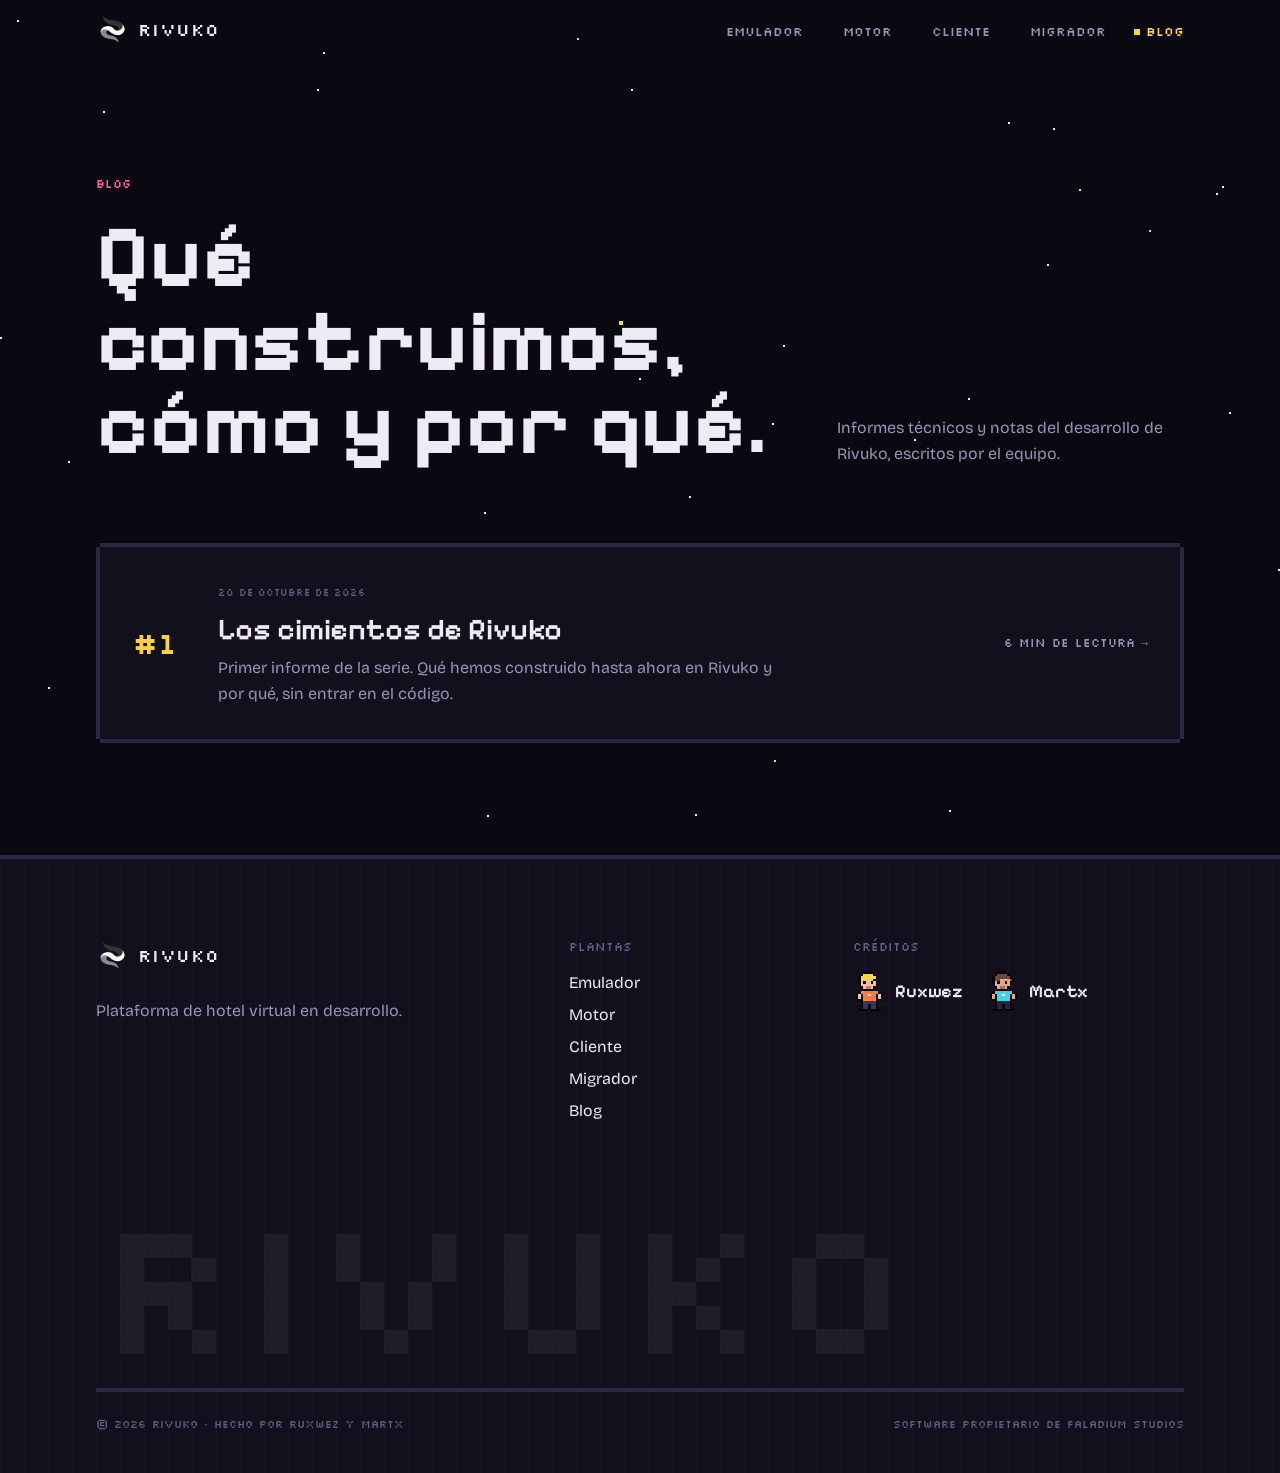
==== blog/index.html @ 39b76a86 "." ====
<!doctype html>
<html lang="es">
  <head>
    <script>document.documentElement.classList.add("js");</script>
    <meta charset="utf-8" />
    <meta name="viewport" content="width=device-width, initial-scale=1" />
    <meta name="theme-color" content="#0a0912" />
    <link rel="icon" href="../favicon.png" type="image/png" />
    <link rel="apple-touch-icon" href="../apple-touch-icon.png" />
    <link href="../_app/immutable/entry/start.C_ji6uRD.js" rel="modulepreload">
		<link href="../_app/immutable/chunks/BPRgHqls.js" rel="modulepreload">
		<link href="../_app/immutable/chunks/MwFUhttO.js" rel="modulepreload">
		<link href="../_app/immutable/chunks/-UyI9lYi.js" rel="modulepreload">
		<link href="../_app/immutable/chunks/Dgnofkfo.js" rel="modulepreload">
		<link href="../_app/immutable/entry/app.CMrkdZSC.js" rel="modulepreload">
		<link href="../_app/immutable/chunks/DsnmJJEf.js" rel="modulepreload">
		<link href="../_app/immutable/chunks/eiNhF_HA.js" rel="modulepreload">
		<link href="../_app/immutable/chunks/B8r9OYyc.js" rel="modulepreload">
		<link href="../_app/immutable/chunks/Dru3IKKa.js" rel="modulepreload">
		<link href="../_app/immutable/nodes/0.DFyDA6Xi.js" rel="modulepreload">
		<link href="../_app/immutable/chunks/CtgAwrWz.js" rel="modulepreload">
		<link href="../_app/immutable/chunks/BNebqK40.js" rel="modulepreload">
		<link href="../_app/immutable/chunks/D0O7lKIT.js" rel="modulepreload">
		<link href="../_app/immutable/chunks/Bfo4kyxZ.js" rel="modulepreload">
		<link href="../_app/immutable/chunks/B04ZawnV.js" rel="modulepreload">
		<link href="../_app/immutable/chunks/DpcAlEVB.js" rel="modulepreload">
		<link href="../_app/immutable/nodes/4.Dzm8EXek.js" rel="modulepreload">
		<link href="../_app/immutable/chunks/ZSm0M-sG.js" rel="modulepreload">
		<link href="../_app/immutable/chunks/CJP9e6hx.js" rel="modulepreload">
		<link href="../_app/immutable/chunks/a2FfAzxK.js" rel="modulepreload">
		<link href="../_app/immutable/chunks/BHLhH5mI.js" rel="modulepreload">
		<!--u4k2t--><meta name="description" content="Informes técnicos y notas del desarrollo de Rivuko, escritos por el equipo."/> <meta property="og:title" content="Blog · Rivuko"/> <meta property="og:description" content="Informes técnicos y notas del desarrollo de Rivuko, escritos por el equipo."/><!----><title>Blog · Rivuko</title>
		<link href="../_app/immutable/assets/0.CQcA4WLW.css" rel="stylesheet">
  </head>
  <body data-sveltekit-preload-data="hover">
    <div style="display: contents"><!--[--><!--[0--><!--[--><header class="fixed inset-x-0 top-0 z-50 border-b-4 transition-colors duration-300 border-transparent"><nav class="mx-auto flex h-16 max-w-6xl items-center justify-between px-5 sm:px-8"><a href="../" aria-label="Rivuko, inicio"><span class="inline-flex items-center gap-2.5 "><img src="../logo.png" alt="" width="32" height="32" class="size-8"/> <!--[0--><span class="font-px text-lg leading-none tracking-wide">Rivuko</span><!--]--></span><!----></a> <ul class="hidden items-center gap-7 font-px text-[0.8rem] uppercase md:flex"><!--[--><li><a href="../emulator/" class="group flex items-center gap-1.5 transition-colors text-muted hover:text-text"><span class="size-1.5 bg-gold transition-opacity opacity-0 group-hover:opacity-100" aria-hidden="true"></span> Emulador</a></li><li><a href="../engine/" class="group flex items-center gap-1.5 transition-colors text-muted hover:text-text"><span class="size-1.5 bg-gold transition-opacity opacity-0 group-hover:opacity-100" aria-hidden="true"></span> Motor</a></li><li><a href="../client/" class="group flex items-center gap-1.5 transition-colors text-muted hover:text-text"><span class="size-1.5 bg-gold transition-opacity opacity-0 group-hover:opacity-100" aria-hidden="true"></span> Cliente</a></li><li><a href="../migrator/" class="group flex items-center gap-1.5 transition-colors text-muted hover:text-text"><span class="size-1.5 bg-gold transition-opacity opacity-0 group-hover:opacity-100" aria-hidden="true"></span> Migrador</a></li><li><a href="../blog/" class="group flex items-center gap-1.5 transition-colors text-muted hover:text-text"><span class="size-1.5 bg-gold transition-opacity opacity-0 group-hover:opacity-100" aria-hidden="true"></span> Blog</a></li><!--]--></ul> <button class="-mr-2 flex h-10 items-center px-2 font-px text-xs uppercase md:hidden" aria-label="Abrir menú" aria-expanded="false">Menú</button></nav></header> <!--[-1--><!--]--><!----> <main><!--[--><section class="relative isolate overflow-hidden"><div class="pointer-events-none absolute inset-0 overflow-hidden" aria-hidden="true"><!--[--><div class="absolute inset-0 animate-twinkle" style="animation-delay: 0s"><!--[--><span class="absolute bg-text" style="left: 0.0023479107778276833%; top: 39.46133644294987%; width: 2px; height: 2px"></span><span class="absolute bg-text" style="left: 49.28960383370966%; top: 10.371633158238435%; width: 2px; height: 2px"></span><span class="absolute bg-text" style="left: 53.8500671525719%; top: 58.07863327585097%; width: 2px; height: 2px"></span><span class="absolute bg-gold" style="left: 89.79157036626319%; top: 26.92314578542632%; width: 2px; height: 2px"></span><span class="absolute bg-text" style="left: 81.81299002925539%; top: 30.923421695327118%; width: 2px; height: 2px"></span><span class="absolute bg-text" style="left: 71.39592770086412%; top: 51.35686842322203%; width: 2px; height: 2px"></span><span class="absolute bg-text" style="left: 83.12454008642796%; top: 74.14523259463964%; width: 2px; height: 2px"></span><span class="absolute bg-gold" style="left: 60.474139526707184%; top: 88.86302536766185%; width: 2px; height: 2px"></span><span class="absolute bg-text" style="left: 23.624231165099996%; top: 52.453191835644276%; width: 2px; height: 2px"></span><span class="absolute bg-text" style="left: 60.33495234341125%; top: 49.544035712976026%; width: 2px; height: 2px"></span><span class="absolute bg-text" style="left: 27.29710099627129%; top: 82.37644433154558%; width: 4px; height: 4px"></span><span class="absolute bg-gold" style="left: 45.10051787137078%; top: 4.403864128703188%; width: 2px; height: 2px"></span><span class="absolute bg-text" style="left: 94.99152912525066%; top: 22.630008087786848%; width: 2px; height: 2px"></span><span class="absolute bg-text" style="left: 38.013647654100154%; top: 95.37612246134138%; width: 2px; height: 2px"></span><!--]--></div><div class="absolute inset-0 animate-twinkle" style="animation-delay: 0.8s"><!--[--><span class="absolute bg-gold" style="left: 59.830171223650765%; top: 65.6877558984271%; width: 4px; height: 4px"></span><span class="absolute bg-text" style="left: 1.3448152231726866%; top: 2.3094558633442297%; width: 2px; height: 2px"></span><span class="absolute bg-text" style="left: 24.799807055294423%; top: 10.35717833338174%; width: 2px; height: 2px"></span><span class="absolute bg-text" style="left: 74.1116656801252%; top: 94.76508586423708%; width: 2px; height: 2px"></span><span class="absolute bg-text" style="left: 71.33233010365271%; top: 82.47205209102113%; width: 4px; height: 4px"></span><span class="absolute bg-text" style="left: 95.99263360537246%; top: 48.193005494863264%; width: 2px; height: 2px"></span><span class="absolute bg-text" style="left: 82.29398614833782%; top: 15.025195113860626%; width: 2px; height: 2px"></span><span class="absolute bg-text" style="left: 99.83736369751271%; top: 66.57166409612245%; width: 2px; height: 2px"></span><span class="absolute bg-text" style="left: 61.19119267034866%; top: 40.3752105498571%; width: 2px; height: 2px"></span><span class="absolute bg-text" style="left: 66.37515447399353%; top: 67.22124440931772%; width: 2px; height: 2px"></span><span class="absolute bg-text" style="left: 8.062887242093165%; top: 12.945877859809379%; width: 2px; height: 2px"></span><span class="absolute bg-text" style="left: 49.92230974599827%; top: 44.25990099285725%; width: 2px; height: 2px"></span><span class="absolute bg-text" style="left: 75.63792195899315%; top: 46.554364797917366%; width: 2px; height: 2px"></span><!--]--></div><div class="absolute inset-0 animate-twinkle" style="animation-delay: 1.6s"><!--[--><span class="absolute bg-text" style="left: 3.7889217509836524%; top: 80.40786878224829%; width: 2px; height: 2px"></span><span class="absolute bg-text" style="left: 25.24579233734207%; top: 6.03181370814881%; width: 2px; height: 2px"></span><span class="absolute bg-text" style="left: 78.73589809925105%; top: 14.239354112296995%; width: 2px; height: 2px"></span><span class="absolute bg-text" style="left: 95.4555724260656%; top: 21.80576488459751%; width: 2px; height: 2px"></span><span class="absolute bg-gold" style="left: 45.95521490366907%; top: 69.2968859659959%; width: 2px; height: 2px"></span><span class="absolute bg-gold" style="left: 84.32927498795524%; top: 22.12472256371971%; width: 2px; height: 2px"></span><span class="absolute bg-gold" style="left: 48.34519007631819%; top: 37.609612679858515%; width: 4px; height: 4px"></span><span class="absolute bg-text" style="left: 5.3045744101072545%; top: 53.98211067262204%; width: 2px; height: 2px"></span><span class="absolute bg-gold" style="left: 46.11599312448688%; top: 71.49644325091337%; width: 2px; height: 2px"></span><span class="absolute bg-text" style="left: 47.93025676530332%; top: 63.825454452925115%; width: 4px; height: 4px"></span><span class="absolute bg-text" style="left: 54.268772645978615%; top: 95.26186096261343%; width: 2px; height: 2px"></span><span class="absolute bg-text" style="left: 77.03258300993247%; top: 86.6226479348832%; width: 2px; height: 2px"></span><span class="absolute bg-text" style="left: 37.80924181351868%; top: 59.927159808542186%; width: 2px; height: 2px"></span><!--]--></div><!--]--></div><!----> <div class="mx-auto max-w-6xl px-5 pb-28 pt-32 sm:px-8 sm:pt-44"><div data-reveal="" class="grid gap-6 md:grid-cols-12 md:items-end"><div class="md:col-span-8"><p class="font-px text-xs uppercase text-rose">Blog</p> <h1 class="mt-6 font-pixel text-[clamp(2.75rem,7vw,5.5rem)] font-bold leading-[0.95]">Qué construimos, cómo y por qué.</h1></div> <p class="max-w-sm leading-relaxed text-muted md:col-span-4">Informes técnicos y notas del desarrollo de Rivuko, escritos por el equipo.</p></div> <div class="mt-20"><ol class="space-y-6"><!--[--><li data-item=""><a href="../blog/informe-tecnico-01/" class="group grid gap-4 px-frame bg-night p-6 transition-colors hover:bg-night-2 sm:p-8 md:grid-cols-12 md:items-center" style="--px-color: #2b2740"><span class="font-px text-3xl text-gold md:col-span-1" aria-hidden="true">#1</span> <div class="md:col-span-8"><time datetime="2026-10-20" class="font-px text-[0.65rem] uppercase text-dim">20 de octubre de 2026</time> <h3 class="mt-2 font-pixel text-2xl font-semibold transition-colors group-hover:text-gold sm:text-3xl">Los cimientos de Rivuko</h3> <p class="mt-2 max-w-xl leading-relaxed text-muted">Primer informe de la serie. Qué hemos construido hasta ahora en Rivuko y por qué, sin entrar en el código.</p></div> <span class="font-px text-xs uppercase text-muted md:col-span-3 md:text-right">6 min de lectura <span class="inline-block transition-transform group-hover:translate-x-1" aria-hidden="true">→</span></span></a></li><!--]--></ol><!----></div></div></section><!--]--><!----></main> <footer class="relative overflow-hidden border-t-4 border-line bg-night"><div class="pixel-grid absolute inset-0 opacity-60" aria-hidden="true"></div> <div class="relative mx-auto max-w-6xl px-5 pb-10 pt-20 sm:px-8"><div class="grid gap-12 md:grid-cols-12"><div class="md:col-span-5"><span class="inline-flex items-center gap-2.5 "><img src="../logo.png" alt="" width="32" height="32" class="size-8"/> <!--[0--><span class="font-px text-lg leading-none tracking-wide">Rivuko</span><!--]--></span><!----> <p class="mt-5 max-w-sm leading-relaxed text-muted">Plataforma de hotel virtual en desarrollo.</p></div> <nav class="md:col-span-3" aria-label="Pie de página"><p class="font-px text-xs uppercase text-dim">Plantas</p> <ul class="mt-4 space-y-2"><!--[--><li><a href="../emulator/" class="link">Emulador</a></li><li><a href="../engine/" class="link">Motor</a></li><li><a href="../client/" class="link">Cliente</a></li><li><a href="../migrator/" class="link">Migrador</a></li><li><a href="../blog/" class="link">Blog</a></li><!--]--></ul></nav> <div class="md:col-span-4"><p class="font-px text-xs uppercase text-dim">Créditos</p> <ul class="mt-4 flex gap-6"><!--[--><li><a href="https://github.com/ruxwez" target="_blank" rel="noopener" class="group flex items-center gap-3"><svg viewBox="0 0 12 16" class="h-10 w-auto" shape-rendering="crispEdges" aria-hidden="true"><!--[--><rect x="4" y="0" width="4" height="1" fill="#07060c"></rect><rect x="3" y="1" width="1" height="1" fill="#07060c"></rect><rect x="4" y="1" width="4" height="1" fill="#ffd23f"></rect><rect x="8" y="1" width="1" height="1" fill="#07060c"></rect><rect x="2" y="2" width="1" height="1" fill="#07060c"></rect><rect x="3" y="2" width="6" height="1" fill="#ffd23f"></rect><rect x="9" y="2" width="1" height="1" fill="#07060c"></rect><rect x="2" y="3" width="1" height="1" fill="#07060c"></rect><rect x="3" y="3" width="1" height="1" fill="#ffd23f"></rect><rect x="4" y="3" width="4" height="1" fill="#f2c29b"></rect><rect x="8" y="3" width="1" height="1" fill="#07060c"></rect><rect x="2" y="4" width="1" height="1" fill="#07060c"></rect><rect x="3" y="4" width="1" height="1" fill="#f2c29b"></rect><rect x="4" y="4" width="1" height="1" fill="#07060c"></rect><rect x="5" y="4" width="2" height="1" fill="#f2c29b"></rect><rect x="7" y="4" width="1" height="1" fill="#07060c"></rect><rect x="8" y="4" width="1" height="1" fill="#f2c29b"></rect><rect x="9" y="4" width="1" height="1" fill="#07060c"></rect><rect x="2" y="5" width="1" height="1" fill="#07060c"></rect><rect x="3" y="5" width="6" height="1" fill="#f2c29b"></rect><rect x="9" y="5" width="1" height="1" fill="#07060c"></rect><rect x="3" y="6" width="1" height="1" fill="#07060c"></rect><rect x="4" y="6" width="1" height="1" fill="#f2c29b"></rect><rect x="5" y="6" width="2" height="1" fill="#c97b6b"></rect><rect x="7" y="6" width="1" height="1" fill="#f2c29b"></rect><rect x="8" y="6" width="1" height="1" fill="#07060c"></rect><rect x="4" y="7" width="4" height="1" fill="#07060c"></rect><rect x="2" y="8" width="1" height="1" fill="#07060c"></rect><rect x="3" y="8" width="7" height="1" fill="#ff7a3d"></rect><rect x="10" y="8" width="1" height="1" fill="#07060c"></rect><rect x="1" y="9" width="1" height="1" fill="#07060c"></rect><rect x="2" y="9" width="1" height="1" fill="#f2c29b"></rect><rect x="3" y="9" width="1" height="1" fill="#07060c"></rect><rect x="4" y="9" width="2" height="1" fill="#ff7a3d"></rect><rect x="6" y="9" width="1" height="1" fill="#ffe1cf"></rect><rect x="7" y="9" width="2" height="1" fill="#ff7a3d"></rect><rect x="9" y="9" width="1" height="1" fill="#07060c"></rect><rect x="10" y="9" width="1" height="1" fill="#f2c29b"></rect><rect x="11" y="9" width="1" height="1" fill="#07060c"></rect><rect x="1" y="10" width="1" height="1" fill="#07060c"></rect><rect x="2" y="10" width="1" height="1" fill="#f2c29b"></rect><rect x="3" y="10" width="1" height="1" fill="#07060c"></rect><rect x="4" y="10" width="5" height="1" fill="#ff7a3d"></rect><rect x="9" y="10" width="1" height="1" fill="#07060c"></rect><rect x="10" y="10" width="1" height="1" fill="#f2c29b"></rect><rect x="11" y="10" width="1" height="1" fill="#07060c"></rect><rect x="2" y="11" width="2" height="1" fill="#07060c"></rect><rect x="4" y="11" width="5" height="1" fill="#ff7a3d"></rect><rect x="9" y="11" width="2" height="1" fill="#07060c"></rect><rect x="3" y="12" width="1" height="1" fill="#07060c"></rect><rect x="4" y="12" width="5" height="1" fill="#3b3656"></rect><rect x="9" y="12" width="1" height="1" fill="#07060c"></rect><rect x="3" y="13" width="1" height="1" fill="#07060c"></rect><rect x="4" y="13" width="2" height="1" fill="#3b3656"></rect><rect x="6" y="13" width="1" height="1" fill="#07060c"></rect><rect x="7" y="13" width="2" height="1" fill="#3b3656"></rect><rect x="9" y="13" width="1" height="1" fill="#07060c"></rect><rect x="3" y="14" width="1" height="1" fill="#07060c"></rect><rect x="4" y="14" width="2" height="1" fill="#3b3656"></rect><rect x="6" y="14" width="1" height="1" fill="#07060c"></rect><rect x="7" y="14" width="2" height="1" fill="#3b3656"></rect><rect x="9" y="14" width="1" height="1" fill="#07060c"></rect><rect x="2" y="15" width="4" height="1" fill="#07060c"></rect><rect x="7" y="15" width="4" height="1" fill="#07060c"></rect><!--]--></svg><!----> <span class="link font-pixel text-lg font-semibold group-hover:text-gold">Ruxwez</span></a></li><li><a href="https://github.com/benz-dev" target="_blank" rel="noopener" class="group flex items-center gap-3"><svg viewBox="0 0 12 16" class="h-10 w-auto" shape-rendering="crispEdges" aria-hidden="true"><!--[--><rect x="4" y="0" width="4" height="1" fill="#07060c"></rect><rect x="3" y="1" width="1" height="1" fill="#07060c"></rect><rect x="4" y="1" width="4" height="1" fill="#6b4a3a"></rect><rect x="8" y="1" width="1" height="1" fill="#07060c"></rect><rect x="2" y="2" width="1" height="1" fill="#07060c"></rect><rect x="3" y="2" width="6" height="1" fill="#6b4a3a"></rect><rect x="9" y="2" width="1" height="1" fill="#07060c"></rect><rect x="2" y="3" width="1" height="1" fill="#07060c"></rect><rect x="3" y="3" width="2" height="1" fill="#6b4a3a"></rect><rect x="5" y="3" width="4" height="1" fill="#e0a982"></rect><rect x="9" y="3" width="1" height="1" fill="#6b4a3a"></rect><rect x="10" y="3" width="1" height="1" fill="#07060c"></rect><rect x="2" y="4" width="1" height="1" fill="#07060c"></rect><rect x="3" y="4" width="1" height="1" fill="#e0a982"></rect><rect x="4" y="4" width="1" height="1" fill="#07060c"></rect><rect x="5" y="4" width="2" height="1" fill="#e0a982"></rect><rect x="7" y="4" width="1" height="1" fill="#07060c"></rect><rect x="8" y="4" width="1" height="1" fill="#e0a982"></rect><rect x="9" y="4" width="1" height="1" fill="#07060c"></rect><rect x="2" y="5" width="1" height="1" fill="#07060c"></rect><rect x="3" y="5" width="6" height="1" fill="#e0a982"></rect><rect x="9" y="5" width="1" height="1" fill="#07060c"></rect><rect x="3" y="6" width="1" height="1" fill="#07060c"></rect><rect x="4" y="6" width="1" height="1" fill="#e0a982"></rect><rect x="5" y="6" width="2" height="1" fill="#b0685a"></rect><rect x="7" y="6" width="1" height="1" fill="#e0a982"></rect><rect x="8" y="6" width="1" height="1" fill="#07060c"></rect><rect x="4" y="7" width="4" height="1" fill="#07060c"></rect><rect x="2" y="8" width="1" height="1" fill="#07060c"></rect><rect x="3" y="8" width="7" height="1" fill="#3ad6e8"></rect><rect x="10" y="8" width="1" height="1" fill="#07060c"></rect><rect x="1" y="9" width="1" height="1" fill="#07060c"></rect><rect x="2" y="9" width="1" height="1" fill="#e0a982"></rect><rect x="3" y="9" width="1" height="1" fill="#07060c"></rect><rect x="4" y="9" width="2" height="1" fill="#3ad6e8"></rect><rect x="6" y="9" width="1" height="1" fill="#d9fbff"></rect><rect x="7" y="9" width="2" height="1" fill="#3ad6e8"></rect><rect x="9" y="9" width="1" height="1" fill="#07060c"></rect><rect x="10" y="9" width="1" height="1" fill="#e0a982"></rect><rect x="11" y="9" width="1" height="1" fill="#07060c"></rect><rect x="1" y="10" width="1" height="1" fill="#07060c"></rect><rect x="2" y="10" width="1" height="1" fill="#e0a982"></rect><rect x="3" y="10" width="1" height="1" fill="#07060c"></rect><rect x="4" y="10" width="5" height="1" fill="#3ad6e8"></rect><rect x="9" y="10" width="1" height="1" fill="#07060c"></rect><rect x="10" y="10" width="1" height="1" fill="#e0a982"></rect><rect x="11" y="10" width="1" height="1" fill="#07060c"></rect><rect x="2" y="11" width="2" height="1" fill="#07060c"></rect><rect x="4" y="11" width="5" height="1" fill="#3ad6e8"></rect><rect x="9" y="11" width="2" height="1" fill="#07060c"></rect><rect x="3" y="12" width="1" height="1" fill="#07060c"></rect><rect x="4" y="12" width="5" height="1" fill="#2a2540"></rect><rect x="9" y="12" width="1" height="1" fill="#07060c"></rect><rect x="3" y="13" width="1" height="1" fill="#07060c"></rect><rect x="4" y="13" width="2" height="1" fill="#2a2540"></rect><rect x="6" y="13" width="1" height="1" fill="#07060c"></rect><rect x="7" y="13" width="2" height="1" fill="#2a2540"></rect><rect x="9" y="13" width="1" height="1" fill="#07060c"></rect><rect x="3" y="14" width="1" height="1" fill="#07060c"></rect><rect x="4" y="14" width="2" height="1" fill="#2a2540"></rect><rect x="6" y="14" width="1" height="1" fill="#07060c"></rect><rect x="7" y="14" width="2" height="1" fill="#2a2540"></rect><rect x="9" y="14" width="1" height="1" fill="#07060c"></rect><rect x="2" y="15" width="4" height="1" fill="#07060c"></rect><rect x="7" y="15" width="4" height="1" fill="#07060c"></rect><!--]--></svg><!----> <span class="link font-pixel text-lg font-semibold group-hover:text-gold">Martx</span></a></li><!--]--></ul></div></div> <p class="mt-20 select-none font-px text-[clamp(3rem,16vw,12rem)] leading-[0.8] text-text/[0.06]" aria-hidden="true">Rivuko</p> <div class="mt-8 flex flex-col gap-2 border-t-4 border-line pt-6 font-px text-[0.7rem] uppercase text-dim sm:flex-row sm:justify-between"><span>© 2026 Rivuko · Hecho por Ruxwez y Martx</span> <span>Software propietario de Faladium Studios</span></div></div></footer><!----> <div class="pointer-events-none fixed inset-0 z-[100] grid" style="grid-template-columns: repeat(12, 1fr); grid-template-rows: repeat(8, 1fr)" aria-hidden="true"><!--[--><span class="scale-0 bg-gold [&amp;:nth-child(3n)]:bg-violet [&amp;:nth-child(5n)]:bg-void"></span><span class="scale-0 bg-gold [&amp;:nth-child(3n)]:bg-violet [&amp;:nth-child(5n)]:bg-void"></span><span class="scale-0 bg-gold [&amp;:nth-child(3n)]:bg-violet [&amp;:nth-child(5n)]:bg-void"></span><span class="scale-0 bg-gold [&amp;:nth-child(3n)]:bg-violet [&amp;:nth-child(5n)]:bg-void"></span><span class="scale-0 bg-gold [&amp;:nth-child(3n)]:bg-violet [&amp;:nth-child(5n)]:bg-void"></span><span class="scale-0 bg-gold [&amp;:nth-child(3n)]:bg-violet [&amp;:nth-child(5n)]:bg-void"></span><span class="scale-0 bg-gold [&amp;:nth-child(3n)]:bg-violet [&amp;:nth-child(5n)]:bg-void"></span><span class="scale-0 bg-gold [&amp;:nth-child(3n)]:bg-violet [&amp;:nth-child(5n)]:bg-void"></span><span class="scale-0 bg-gold [&amp;:nth-child(3n)]:bg-violet [&amp;:nth-child(5n)]:bg-void"></span><span class="scale-0 bg-gold [&amp;:nth-child(3n)]:bg-violet [&amp;:nth-child(5n)]:bg-void"></span><span class="scale-0 bg-gold [&amp;:nth-child(3n)]:bg-violet [&amp;:nth-child(5n)]:bg-void"></span><span class="scale-0 bg-gold [&amp;:nth-child(3n)]:bg-violet [&amp;:nth-child(5n)]:bg-void"></span><span class="scale-0 bg-gold [&amp;:nth-child(3n)]:bg-violet [&amp;:nth-child(5n)]:bg-void"></span><span class="scale-0 bg-gold [&amp;:nth-child(3n)]:bg-violet [&amp;:nth-child(5n)]:bg-void"></span><span class="scale-0 bg-gold [&amp;:nth-child(3n)]:bg-violet [&amp;:nth-child(5n)]:bg-void"></span><span class="scale-0 bg-gold [&amp;:nth-child(3n)]:bg-violet [&amp;:nth-child(5n)]:bg-void"></span><span class="scale-0 bg-gold [&amp;:nth-child(3n)]:bg-violet [&amp;:nth-child(5n)]:bg-void"></span><span class="scale-0 bg-gold [&amp;:nth-child(3n)]:bg-violet [&amp;:nth-child(5n)]:bg-void"></span><span class="scale-0 bg-gold [&amp;:nth-child(3n)]:bg-violet [&amp;:nth-child(5n)]:bg-void"></span><span class="scale-0 bg-gold [&amp;:nth-child(3n)]:bg-violet [&amp;:nth-child(5n)]:bg-void"></span><span class="scale-0 bg-gold [&amp;:nth-child(3n)]:bg-violet [&amp;:nth-child(5n)]:bg-void"></span><span class="scale-0 bg-gold [&amp;:nth-child(3n)]:bg-violet [&amp;:nth-child(5n)]:bg-void"></span><span class="scale-0 bg-gold [&amp;:nth-child(3n)]:bg-violet [&amp;:nth-child(5n)]:bg-void"></span><span class="scale-0 bg-gold [&amp;:nth-child(3n)]:bg-violet [&amp;:nth-child(5n)]:bg-void"></span><span class="scale-0 bg-gold [&amp;:nth-child(3n)]:bg-violet [&amp;:nth-child(5n)]:bg-void"></span><span class="scale-0 bg-gold [&amp;:nth-child(3n)]:bg-violet [&amp;:nth-child(5n)]:bg-void"></span><span class="scale-0 bg-gold [&amp;:nth-child(3n)]:bg-violet [&amp;:nth-child(5n)]:bg-void"></span><span class="scale-0 bg-gold [&amp;:nth-child(3n)]:bg-violet [&amp;:nth-child(5n)]:bg-void"></span><span class="scale-0 bg-gold [&amp;:nth-child(3n)]:bg-violet [&amp;:nth-child(5n)]:bg-void"></span><span class="scale-0 bg-gold [&amp;:nth-child(3n)]:bg-violet [&amp;:nth-child(5n)]:bg-void"></span><span class="scale-0 bg-gold [&amp;:nth-child(3n)]:bg-violet [&amp;:nth-child(5n)]:bg-void"></span><span class="scale-0 bg-gold [&amp;:nth-child(3n)]:bg-violet [&amp;:nth-child(5n)]:bg-void"></span><span class="scale-0 bg-gold [&amp;:nth-child(3n)]:bg-violet [&amp;:nth-child(5n)]:bg-void"></span><span class="scale-0 bg-gold [&amp;:nth-child(3n)]:bg-violet [&amp;:nth-child(5n)]:bg-void"></span><span class="scale-0 bg-gold [&amp;:nth-child(3n)]:bg-violet [&amp;:nth-child(5n)]:bg-void"></span><span class="scale-0 bg-gold [&amp;:nth-child(3n)]:bg-violet [&amp;:nth-child(5n)]:bg-void"></span><span class="scale-0 bg-gold [&amp;:nth-child(3n)]:bg-violet [&amp;:nth-child(5n)]:bg-void"></span><span class="scale-0 bg-gold [&amp;:nth-child(3n)]:bg-violet [&amp;:nth-child(5n)]:bg-void"></span><span class="scale-0 bg-gold [&amp;:nth-child(3n)]:bg-violet [&amp;:nth-child(5n)]:bg-void"></span><span class="scale-0 bg-gold [&amp;:nth-child(3n)]:bg-violet [&amp;:nth-child(5n)]:bg-void"></span><span class="scale-0 bg-gold [&amp;:nth-child(3n)]:bg-violet [&amp;:nth-child(5n)]:bg-void"></span><span class="scale-0 bg-gold [&amp;:nth-child(3n)]:bg-violet [&amp;:nth-child(5n)]:bg-void"></span><span class="scale-0 bg-gold [&amp;:nth-child(3n)]:bg-violet [&amp;:nth-child(5n)]:bg-void"></span><span class="scale-0 bg-gold [&amp;:nth-child(3n)]:bg-violet [&amp;:nth-child(5n)]:bg-void"></span><span class="scale-0 bg-gold [&amp;:nth-child(3n)]:bg-violet [&amp;:nth-child(5n)]:bg-void"></span><span class="scale-0 bg-gold [&amp;:nth-child(3n)]:bg-violet [&amp;:nth-child(5n)]:bg-void"></span><span class="scale-0 bg-gold [&amp;:nth-child(3n)]:bg-violet [&amp;:nth-child(5n)]:bg-void"></span><span class="scale-0 bg-gold [&amp;:nth-child(3n)]:bg-violet [&amp;:nth-child(5n)]:bg-void"></span><span class="scale-0 bg-gold [&amp;:nth-child(3n)]:bg-violet [&amp;:nth-child(5n)]:bg-void"></span><span class="scale-0 bg-gold [&amp;:nth-child(3n)]:bg-violet [&amp;:nth-child(5n)]:bg-void"></span><span class="scale-0 bg-gold [&amp;:nth-child(3n)]:bg-violet [&amp;:nth-child(5n)]:bg-void"></span><span class="scale-0 bg-gold [&amp;:nth-child(3n)]:bg-violet [&amp;:nth-child(5n)]:bg-void"></span><span class="scale-0 bg-gold [&amp;:nth-child(3n)]:bg-violet [&amp;:nth-child(5n)]:bg-void"></span><span class="scale-0 bg-gold [&amp;:nth-child(3n)]:bg-violet [&amp;:nth-child(5n)]:bg-void"></span><span class="scale-0 bg-gold [&amp;:nth-child(3n)]:bg-violet [&amp;:nth-child(5n)]:bg-void"></span><span class="scale-0 bg-gold [&amp;:nth-child(3n)]:bg-violet [&amp;:nth-child(5n)]:bg-void"></span><span class="scale-0 bg-gold [&amp;:nth-child(3n)]:bg-violet [&amp;:nth-child(5n)]:bg-void"></span><span class="scale-0 bg-gold [&amp;:nth-child(3n)]:bg-violet [&amp;:nth-child(5n)]:bg-void"></span><span class="scale-0 bg-gold [&amp;:nth-child(3n)]:bg-violet [&amp;:nth-child(5n)]:bg-void"></span><span class="scale-0 bg-gold [&amp;:nth-child(3n)]:bg-violet [&amp;:nth-child(5n)]:bg-void"></span><span class="scale-0 bg-gold [&amp;:nth-child(3n)]:bg-violet [&amp;:nth-child(5n)]:bg-void"></span><span class="scale-0 bg-gold [&amp;:nth-child(3n)]:bg-violet [&amp;:nth-child(5n)]:bg-void"></span><span class="scale-0 bg-gold [&amp;:nth-child(3n)]:bg-violet [&amp;:nth-child(5n)]:bg-void"></span><span class="scale-0 bg-gold [&amp;:nth-child(3n)]:bg-violet [&amp;:nth-child(5n)]:bg-void"></span><span class="scale-0 bg-gold [&amp;:nth-child(3n)]:bg-violet [&amp;:nth-child(5n)]:bg-void"></span><span class="scale-0 bg-gold [&amp;:nth-child(3n)]:bg-violet [&amp;:nth-child(5n)]:bg-void"></span><span class="scale-0 bg-gold [&amp;:nth-child(3n)]:bg-violet [&amp;:nth-child(5n)]:bg-void"></span><span class="scale-0 bg-gold [&amp;:nth-child(3n)]:bg-violet [&amp;:nth-child(5n)]:bg-void"></span><span class="scale-0 bg-gold [&amp;:nth-child(3n)]:bg-violet [&amp;:nth-child(5n)]:bg-void"></span><span class="scale-0 bg-gold [&amp;:nth-child(3n)]:bg-violet [&amp;:nth-child(5n)]:bg-void"></span><span class="scale-0 bg-gold [&amp;:nth-child(3n)]:bg-violet [&amp;:nth-child(5n)]:bg-void"></span><span class="scale-0 bg-gold [&amp;:nth-child(3n)]:bg-violet [&amp;:nth-child(5n)]:bg-void"></span><span class="scale-0 bg-gold [&amp;:nth-child(3n)]:bg-violet [&amp;:nth-child(5n)]:bg-void"></span><span class="scale-0 bg-gold [&amp;:nth-child(3n)]:bg-violet [&amp;:nth-child(5n)]:bg-void"></span><span class="scale-0 bg-gold [&amp;:nth-child(3n)]:bg-violet [&amp;:nth-child(5n)]:bg-void"></span><span class="scale-0 bg-gold [&amp;:nth-child(3n)]:bg-violet [&amp;:nth-child(5n)]:bg-void"></span><span class="scale-0 bg-gold [&amp;:nth-child(3n)]:bg-violet [&amp;:nth-child(5n)]:bg-void"></span><span class="scale-0 bg-gold [&amp;:nth-child(3n)]:bg-violet [&amp;:nth-child(5n)]:bg-void"></span><span class="scale-0 bg-gold [&amp;:nth-child(3n)]:bg-violet [&amp;:nth-child(5n)]:bg-void"></span><span class="scale-0 bg-gold [&amp;:nth-child(3n)]:bg-violet [&amp;:nth-child(5n)]:bg-void"></span><span class="scale-0 bg-gold [&amp;:nth-child(3n)]:bg-violet [&amp;:nth-child(5n)]:bg-void"></span><span class="scale-0 bg-gold [&amp;:nth-child(3n)]:bg-violet [&amp;:nth-child(5n)]:bg-void"></span><span class="scale-0 bg-gold [&amp;:nth-child(3n)]:bg-violet [&amp;:nth-child(5n)]:bg-void"></span><span class="scale-0 bg-gold [&amp;:nth-child(3n)]:bg-violet [&amp;:nth-child(5n)]:bg-void"></span><span class="scale-0 bg-gold [&amp;:nth-child(3n)]:bg-violet [&amp;:nth-child(5n)]:bg-void"></span><span class="scale-0 bg-gold [&amp;:nth-child(3n)]:bg-violet [&amp;:nth-child(5n)]:bg-void"></span><span class="scale-0 bg-gold [&amp;:nth-child(3n)]:bg-violet [&amp;:nth-child(5n)]:bg-void"></span><span class="scale-0 bg-gold [&amp;:nth-child(3n)]:bg-violet [&amp;:nth-child(5n)]:bg-void"></span><span class="scale-0 bg-gold [&amp;:nth-child(3n)]:bg-violet [&amp;:nth-child(5n)]:bg-void"></span><span class="scale-0 bg-gold [&amp;:nth-child(3n)]:bg-violet [&amp;:nth-child(5n)]:bg-void"></span><span class="scale-0 bg-gold [&amp;:nth-child(3n)]:bg-violet [&amp;:nth-child(5n)]:bg-void"></span><span class="scale-0 bg-gold [&amp;:nth-child(3n)]:bg-violet [&amp;:nth-child(5n)]:bg-void"></span><span class="scale-0 bg-gold [&amp;:nth-child(3n)]:bg-violet [&amp;:nth-child(5n)]:bg-void"></span><span class="scale-0 bg-gold [&amp;:nth-child(3n)]:bg-violet [&amp;:nth-child(5n)]:bg-void"></span><span class="scale-0 bg-gold [&amp;:nth-child(3n)]:bg-violet [&amp;:nth-child(5n)]:bg-void"></span><span class="scale-0 bg-gold [&amp;:nth-child(3n)]:bg-violet [&amp;:nth-child(5n)]:bg-void"></span><!--]--></div><!----><!--]--><!--]--> <!--[-1--><!--]--><!--]-->
			
			<script>
				{
					__sveltekit_pk8cze = {
						base: new URL("..", location).pathname.slice(0, -1)
					};

					const element = document.currentScript.parentElement;

					Promise.all([
						import("../_app/immutable/entry/start.C_ji6uRD.js"),
						import("../_app/immutable/entry/app.CMrkdZSC.js")
					]).then(([kit, app]) => {
						kit.start(app, element, {
							node_ids: [0, 4],
							data: [null,{type:"data",data:{posts:[{slug:"informe-tecnico-01",title:"Los cimientos de Rivuko",date:"2026-10-20",dateLabel:"20 de octubre de 2026",summary:"Primer informe de la serie. Qué hemos construido hasta ahora en Rivuko y por qué, sin entrar en el código.",authors:"Ruxwez y Martx",minutes:6}]},uses:{}}],
							form: null,
							error: null
						});
					});
				}
			</script>
		</div>
  </body>
</html>
---- _app/immutable/assets/0.CQcA4WLW.css ----
@layer properties{@supports (((-webkit-hyphens:none)) and (not (margin-trim:inline))) or ((-moz-orient:inline) and (not (color:rgb(from red r g b)))){*,:before,:after,::backdrop{--tw-translate-x:0;--tw-translate-y:0;--tw-translate-z:0;--tw-scale-x:1;--tw-scale-y:1;--tw-scale-z:1;--tw-rotate-x:initial;--tw-rotate-y:initial;--tw-rotate-z:initial;--tw-skew-x:initial;--tw-skew-y:initial;--tw-space-y-reverse:0;--tw-divide-y-reverse:0;--tw-border-style:solid;--tw-leading:initial;--tw-font-weight:initial;--tw-tracking:initial;--tw-ordinal:initial;--tw-slashed-zero:initial;--tw-numeric-figure:initial;--tw-numeric-spacing:initial;--tw-numeric-fraction:initial;--tw-blur:initial;--tw-brightness:initial;--tw-contrast:initial;--tw-grayscale:initial;--tw-hue-rotate:initial;--tw-invert:initial;--tw-opacity:initial;--tw-saturate:initial;--tw-sepia:initial;--tw-drop-shadow:initial;--tw-drop-shadow-color:initial;--tw-drop-shadow-alpha:100%;--tw-drop-shadow-size:initial;--tw-duration:initial}}}@layer theme{:root,:host{--font-sans:"Bricolage Grotesque Variable", system-ui, sans-serif;--font-mono:"JetBrains Mono Variable", ui-monospace, monospace;--color-black:#000;--spacing:.25rem;--container-sm:24rem;--container-lg:32rem;--container-xl:36rem;--container-2xl:42rem;--container-3xl:48rem;--container-4xl:56rem;--container-6xl:72rem;--text-xs:.75rem;--text-xs--line-height:calc(1 / .75);--text-sm:.875rem;--text-sm--line-height:calc(1.25 / .875);--text-base:1rem;--text-base--line-height: 1.5 ;--text-lg:1.125rem;--text-lg--line-height:calc(1.75 / 1.125);--text-xl:1.25rem;--text-xl--line-height:calc(1.75 / 1.25);--text-2xl:1.5rem;--text-2xl--line-height:calc(2 / 1.5);--text-3xl:1.875rem;--text-3xl--line-height: 1.2 ;--text-4xl:2.25rem;--text-4xl--line-height:calc(2.5 / 2.25);--text-5xl:3rem;--text-5xl--line-height:1;--font-weight-normal:400;--font-weight-semibold:600;--font-weight-bold:700;--tracking-wide:.025em;--leading-snug:1.375;--leading-relaxed:1.625;--default-transition-duration:.15s;--default-transition-timing-function:cubic-bezier(.4, 0, .2, 1);--default-font-family:var(--font-sans);--default-mono-font-family:var(--font-mono);--font-pixel:"Pixelify Sans Variable", "Silkscreen", ui-monospace, monospace;--font-px:"Silkscreen", ui-monospace, monospace;--color-void:#0a0912;--color-night:#12101d;--color-night-2:#1a1729;--color-line:#2b2740;--color-text:#eeeaf7;--color-muted:#9a94b4;--color-dim:#625c7e;--color-gold:#ffd23f;--color-ember:#ff7a3d;--color-aqua:#3ad6e8;--color-rose:#ff5fa2;--color-lime:#9be34a;--color-violet:#8b6cff;--animate-bob:bob 3.2s steps(8) infinite;--animate-blink:blink 1.1s steps(1) infinite;--animate-twinkle:twinkle 2.4s steps(3) infinite}}@layer base{*,:after,:before,::backdrop{box-sizing:border-box;border:0 solid;margin:0;padding:0}::file-selector-button{box-sizing:border-box;border:0 solid;margin:0;padding:0}html,:host{-webkit-text-size-adjust:100%;tab-size:4;line-height:1.5;font-family:var(--default-font-family,-apple-system, BlinkMacSystemFont, "Segoe UI", Roboto, "Helvetica Neue", "Noto Sans", Arial, sans-serif, "Apple Color Emoji", "Segoe UI Emoji", "Segoe UI Symbol", "Noto Color Emoji");font-feature-settings:var(--default-font-feature-settings,normal);font-variation-settings:var(--default-font-variation-settings,normal);-webkit-tap-highlight-color:transparent}hr{height:0;color:inherit;border-top-width:1px}abbr:where([title]){-webkit-text-decoration:underline dotted;text-decoration:underline dotted}h1,h2,h3,h4,h5,h6{font-size:inherit;font-weight:inherit}a{color:inherit;-webkit-text-decoration:inherit;text-decoration:inherit}b,strong{font-weight:bolder}code,kbd,samp,pre{font-family:var(--default-mono-font-family,ui-monospace, SFMono-Regular, Menlo, Monaco, Consolas, "Liberation Mono", "Courier New", monospace);font-feature-settings:var(--default-mono-font-feature-settings,normal);font-variation-settings:var(--default-mono-font-variation-settings,normal);font-size:1em}small{font-size:80%}sub,sup{vertical-align:baseline;font-size:75%;line-height:0;position:relative}sub{bottom:-.25em}sup{top:-.5em}table{text-indent:0;border-color:inherit;border-collapse:collapse}:-moz-focusring:where(:not(iframe)){outline:auto}progress{vertical-align:baseline}summary{display:list-item}ol,ul,menu{list-style:none}img,svg,video,canvas,audio,iframe,embed,object{vertical-align:middle;display:block}img,video{max-width:100%;height:auto}button,input,select,optgroup,textarea{font:inherit;font-feature-settings:inherit;font-variation-settings:inherit;letter-spacing:inherit;color:inherit;opacity:1;background-color:#0000;border-radius:0}::file-selector-button{font:inherit;font-feature-settings:inherit;font-variation-settings:inherit;letter-spacing:inherit;color:inherit;opacity:1;background-color:#0000;border-radius:0}:where(select:is([multiple],[size])) optgroup{font-weight:bolder}:where(select:is([multiple],[size])) optgroup option{padding-inline-start:20px}::file-selector-button{margin-inline-end:4px}::placeholder{opacity:1}@supports (not ((-webkit-appearance:-apple-pay-button))) or (contain-intrinsic-size:1px){::placeholder{color:currentColor}@supports (color:color-mix(in lab,red,red)){::placeholder{color:color-mix(in oklab,currentcolor 50%,transparent)}}}textarea{resize:vertical}::-webkit-search-decoration{-webkit-appearance:none}::-webkit-date-and-time-value{min-height:1lh;text-align:inherit}::-webkit-datetime-edit{display:inline-flex}::-webkit-datetime-edit-fields-wrapper{padding:0}::-webkit-datetime-edit{padding-block:0}::-webkit-datetime-edit-year-field{padding-block:0}::-webkit-datetime-edit-month-field{padding-block:0}::-webkit-datetime-edit-day-field{padding-block:0}::-webkit-datetime-edit-hour-field{padding-block:0}::-webkit-datetime-edit-minute-field{padding-block:0}::-webkit-datetime-edit-second-field{padding-block:0}::-webkit-datetime-edit-millisecond-field{padding-block:0}::-webkit-datetime-edit-meridiem-field{padding-block:0}::-webkit-calendar-picker-indicator{line-height:1}:-moz-ui-invalid{box-shadow:none}button,input:where([type=button],[type=reset],[type=submit]){appearance:button}::file-selector-button{appearance:button}::-webkit-inner-spin-button{height:auto}::-webkit-outer-spin-button{height:auto}[hidden]:where(:not([hidden=until-found])){display:none!important}}@layer components{.pixelated{image-rendering:pixelated}.px-frame{--px:4px;--px-color:var(--color-line);box-shadow:0 calc(var(--px) * -1) 0 0 var(--px-color),0 var(--px) 0 0 var(--px-color),calc(var(--px) * -1) 0 0 0 var(--px-color),var(--px) 0 0 0 var(--px-color);margin:var(--px)}.px-button{--px-color:var(--color-gold);--px-shade:#b38a00;background:var(--px-color);color:var(--color-void);font-family:var(--font-px);letter-spacing:.04em;text-transform:uppercase;box-shadow:0 -4px 0 0 var(--px-color),0 4px 0 0 var(--px-color),-4px 0 0 0 var(--px-color),4px 0 0 0 var(--px-color),0 8px 0 0 var(--px-shade),4px 4px 0 0 var(--px-shade),-4px 4px 0 0 var(--px-shade);align-items:center;gap:.75rem;margin:4px 4px 8px;padding:.85rem 1.4rem;font-size:.8rem;transition:transform 80ms steps(2,end);display:inline-flex;position:relative}.px-button:hover{transform:translateY(-2px)}.px-button:active{transform:translateY(4px)}.px-button.ghost{--px-color:var(--color-night-2);--px-shade:#07060c;color:var(--color-text)}.scanlines{background-image:repeating-linear-gradient(#ffffff06 0 1px,#0000 1px 3px)}.pixel-grid{background-image:linear-gradient(90deg,#8b6cff12 1px,#0000 1px),linear-gradient(#8b6cff12 1px,#0000 1px);background-size:24px 24px}.link{background:linear-gradient(currentColor,currentColor) 0 100%/0 2px no-repeat;transition:background-size .3s steps(6,end)}.link:hover{background-size:100% 2px}}@layer utilities{.pointer-events-none{pointer-events:none}.visible{visibility:visible}.sr-only{clip-path:inset(50%);white-space:nowrap;border-width:0;width:1px;height:1px;margin:-1px;padding:0;position:absolute;overflow:hidden}.absolute{position:absolute}.fixed{position:fixed}.relative{position:relative}.sticky{position:sticky}.-inset-6{inset:calc(var(--spacing) * -6)}.inset-0{inset:0}.inset-6{inset:calc(var(--spacing) * 6)}.inset-16{inset:calc(var(--spacing) * 16)}.inset-x-0{inset-inline:0}.inset-y-0{inset-block:0}.-top-10{top:calc(var(--spacing) * -10)}.-top-12{top:calc(var(--spacing) * -12)}.top-0{top:0}.top-1\/2{top:50%}.top-1\/3{top:33.3333%}.top-6{top:calc(var(--spacing) * 6)}.top-16{top:calc(var(--spacing) * 16)}.top-28{top:calc(var(--spacing) * 28)}.-right-2{right:calc(var(--spacing) * -2)}.-right-24{right:calc(var(--spacing) * -24)}.right-0{right:0}.right-3{right:calc(var(--spacing) * 3)}.left-0{left:0}.left-1\/2{left:50%}.left-3{left:calc(var(--spacing) * 3)}.left-6{left:calc(var(--spacing) * 6)}.isolate{isolation:isolate}.-z-10{z-index:-10}.z-40{z-index:40}.z-50{z-index:50}.z-\[100\]{z-index:100}.mx-6{margin-inline:calc(var(--spacing) * 6)}.mx-auto{margin-inline:auto}.mt-1{margin-top:var(--spacing)}.mt-2{margin-top:calc(var(--spacing) * 2)}.mt-3{margin-top:calc(var(--spacing) * 3)}.mt-4{margin-top:calc(var(--spacing) * 4)}.mt-5{margin-top:calc(var(--spacing) * 5)}.mt-6{margin-top:calc(var(--spacing) * 6)}.mt-8{margin-top:calc(var(--spacing) * 8)}.mt-10{margin-top:calc(var(--spacing) * 10)}.mt-12{margin-top:calc(var(--spacing) * 12)}.mt-16{margin-top:calc(var(--spacing) * 16)}.mt-20{margin-top:calc(var(--spacing) * 20)}.mt-32{margin-top:calc(var(--spacing) * 32)}.-mr-2{margin-right:calc(var(--spacing) * -2)}.mb-10{margin-bottom:calc(var(--spacing) * 10)}.mb-14{margin-bottom:calc(var(--spacing) * 14)}.ml-3{margin-left:calc(var(--spacing) * 3)}.block{display:block}.contents{display:contents}.flex{display:flex}.grid{display:grid}.hidden{display:none}.inline-block{display:inline-block}.inline-flex{display:inline-flex}.size-1\.5{width:calc(var(--spacing) * 1.5);height:calc(var(--spacing) * 1.5)}.size-2{width:calc(var(--spacing) * 2);height:calc(var(--spacing) * 2)}.size-2\.5{width:calc(var(--spacing) * 2.5);height:calc(var(--spacing) * 2.5)}.size-3{width:calc(var(--spacing) * 3);height:calc(var(--spacing) * 3)}.size-4{width:calc(var(--spacing) * 4);height:calc(var(--spacing) * 4)}.size-7{width:calc(var(--spacing) * 7);height:calc(var(--spacing) * 7)}.size-8{width:calc(var(--spacing) * 8);height:calc(var(--spacing) * 8)}.size-14{width:calc(var(--spacing) * 14);height:calc(var(--spacing) * 14)}.size-24{width:calc(var(--spacing) * 24);height:calc(var(--spacing) * 24)}.size-28{width:calc(var(--spacing) * 28);height:calc(var(--spacing) * 28)}.size-36{width:calc(var(--spacing) * 36);height:calc(var(--spacing) * 36)}.size-40{width:calc(var(--spacing) * 40);height:calc(var(--spacing) * 40)}.size-72{width:calc(var(--spacing) * 72);height:calc(var(--spacing) * 72)}.size-\[44rem\]{width:44rem;height:44rem}.size-\[48rem\]{width:48rem;height:48rem}.h-1{height:var(--spacing)}.h-4{height:calc(var(--spacing) * 4)}.h-5{height:calc(var(--spacing) * 5)}.h-10{height:calc(var(--spacing) * 10)}.h-12{height:calc(var(--spacing) * 12)}.h-16{height:calc(var(--spacing) * 16)}.h-24{height:calc(var(--spacing) * 24)}.h-fit{height:fit-content}.h-full{height:100%}.min-h-\[75svh\]{min-height:75svh}.w-1{width:var(--spacing)}.w-1\/2{width:50%}.w-2\.5{width:calc(var(--spacing) * 2.5)}.w-20{width:calc(var(--spacing) * 20)}.w-auto{width:auto}.w-fit{width:fit-content}.w-full{width:100%}.w-max{width:max-content}.max-w-2xl{max-width:var(--container-2xl)}.max-w-3xl{max-width:var(--container-3xl)}.max-w-4xl{max-width:var(--container-4xl)}.max-w-6xl{max-width:var(--container-6xl)}.max-w-\[68ch\]{max-width:68ch}.max-w-full{max-width:100%}.max-w-lg{max-width:var(--container-lg)}.max-w-sm{max-width:var(--container-sm)}.max-w-xl{max-width:var(--container-xl)}.min-w-0{min-width:0}.flex-1{flex:1}.shrink-0{flex-shrink:0}.grow{flex-grow:1}.origin-left{transform-origin:0}.-translate-x-1\/2{--tw-translate-x: -50% ;translate:var(--tw-translate-x) var(--tw-translate-y)}.-translate-y-1\/2{--tw-translate-y: -50% ;translate:var(--tw-translate-x) var(--tw-translate-y)}.-translate-y-24{--tw-translate-y:calc(var(--spacing) * -24);translate:var(--tw-translate-x) var(--tw-translate-y)}.scale-0{--tw-scale-x:0%;--tw-scale-y:0%;--tw-scale-z:0%;scale:var(--tw-scale-x) var(--tw-scale-y)}.-rotate-1{rotate:-1deg}.transform{transform:var(--tw-rotate-x,) var(--tw-rotate-y,) var(--tw-rotate-z,) var(--tw-skew-x,) var(--tw-skew-y,)}.animate-blink{animation:var(--animate-blink)}.animate-bob{animation:var(--animate-bob)}.animate-twinkle{animation:var(--animate-twinkle)}.resize{resize:both}.scroll-mt-16{scroll-margin-top:calc(var(--spacing) * 16)}.scroll-mt-28{scroll-margin-top:calc(var(--spacing) * 28)}.grid-cols-3{grid-template-columns:repeat(3,minmax(0,1fr))}.flex-col{flex-direction:column}.flex-wrap{flex-wrap:wrap}.place-items-center{place-items:center}.items-baseline{align-items:baseline}.items-center{align-items:center}.items-stretch{align-items:stretch}.justify-between{justify-content:space-between}.justify-center{justify-content:center}.gap-1{gap:var(--spacing)}.gap-1\.5{gap:calc(var(--spacing) * 1.5)}.gap-2{gap:calc(var(--spacing) * 2)}.gap-2\.5{gap:calc(var(--spacing) * 2.5)}.gap-3{gap:calc(var(--spacing) * 3)}.gap-4{gap:calc(var(--spacing) * 4)}.gap-6{gap:calc(var(--spacing) * 6)}.gap-7{gap:calc(var(--spacing) * 7)}.gap-8{gap:calc(var(--spacing) * 8)}.gap-10{gap:calc(var(--spacing) * 10)}.gap-12{gap:calc(var(--spacing) * 12)}:where(.space-y-2>:not(:last-child)){--tw-space-y-reverse:0;margin-block-start:calc(calc(var(--spacing) * 2) * var(--tw-space-y-reverse));margin-block-end:calc(calc(var(--spacing) * 2) * calc(1 - var(--tw-space-y-reverse)))}:where(.space-y-3>:not(:last-child)){--tw-space-y-reverse:0;margin-block-start:calc(calc(var(--spacing) * 3) * var(--tw-space-y-reverse));margin-block-end:calc(calc(var(--spacing) * 3) * calc(1 - var(--tw-space-y-reverse)))}:where(.space-y-4>:not(:last-child)){--tw-space-y-reverse:0;margin-block-start:calc(calc(var(--spacing) * 4) * var(--tw-space-y-reverse));margin-block-end:calc(calc(var(--spacing) * 4) * calc(1 - var(--tw-space-y-reverse)))}:where(.space-y-6>:not(:last-child)){--tw-space-y-reverse:0;margin-block-start:calc(calc(var(--spacing) * 6) * var(--tw-space-y-reverse));margin-block-end:calc(calc(var(--spacing) * 6) * calc(1 - var(--tw-space-y-reverse)))}:where(.space-y-14>:not(:last-child)){--tw-space-y-reverse:0;margin-block-start:calc(calc(var(--spacing) * 14) * var(--tw-space-y-reverse));margin-block-end:calc(calc(var(--spacing) * 14) * calc(1 - var(--tw-space-y-reverse)))}:where(.space-y-24>:not(:last-child)){--tw-space-y-reverse:0;margin-block-start:calc(calc(var(--spacing) * 24) * var(--tw-space-y-reverse));margin-block-end:calc(calc(var(--spacing) * 24) * calc(1 - var(--tw-space-y-reverse)))}.gap-x-12{column-gap:calc(var(--spacing) * 12)}.gap-y-8{row-gap:calc(var(--spacing) * 8)}:where(.divide-y-4>:not(:last-child)){--tw-divide-y-reverse:0;border-bottom-style:var(--tw-border-style);border-top-style:var(--tw-border-style);border-top-width:calc(4px * var(--tw-divide-y-reverse));border-bottom-width:calc(4px * calc(1 - var(--tw-divide-y-reverse)))}:where(.divide-line>:not(:last-child)){border-color:var(--color-line)}.overflow-hidden{overflow:hidden}.border-2{border-style:var(--tw-border-style);border-width:2px}.border-4{border-style:var(--tw-border-style);border-width:4px}.border-y-4{border-block-style:var(--tw-border-style);border-block-width:4px}.border-t-4{border-top-style:var(--tw-border-style);border-top-width:4px}.border-r-2{border-right-style:var(--tw-border-style);border-right-width:2px}.border-b-2{border-bottom-style:var(--tw-border-style);border-bottom-width:2px}.border-b-4{border-bottom-style:var(--tw-border-style);border-bottom-width:4px}.border-l-2{border-left-style:var(--tw-border-style);border-left-width:2px}.border-l-4{border-left-style:var(--tw-border-style);border-left-width:4px}.border-dashed{--tw-border-style:dashed;border-style:dashed}.border-dotted{--tw-border-style:dotted;border-style:dotted}.border-current{border-color:currentColor}.border-lime{border-color:var(--color-lime)}.border-line{border-color:var(--color-line)}.border-transparent{border-color:#0000}.border-void{border-color:var(--color-void)}.bg-\[\#3b3656\]{background-color:#3b3656}.bg-\[\#5d5682\]{background-color:#5d5682}.bg-aqua{background-color:var(--color-aqua)}.bg-black{background-color:var(--color-black)}.bg-current{background-color:currentColor}.bg-dim{background-color:var(--color-dim)}.bg-ember{background-color:var(--color-ember)}.bg-gold{background-color:var(--color-gold)}.bg-lime{background-color:var(--color-lime)}.bg-line{background-color:var(--color-line)}.bg-night{background-color:var(--color-night)}.bg-night-2{background-color:var(--color-night-2)}.bg-rose{background-color:var(--color-rose)}.bg-text{background-color:var(--color-text)}.bg-transparent{background-color:#0000}.bg-violet{background-color:var(--color-violet)}.bg-void{background-color:var(--color-void)}.bg-void\/95{background-color:#0a0912f2}@supports (color:color-mix(in lab,red,red)){.bg-void\/95{background-color:color-mix(in oklab,var(--color-void) 95%,transparent)}}.bg-\[radial-gradient\(closest-side\,rgb\(139_108_255\/0\.2\)\,transparent\)\]{background-image:radial-gradient(closest-side,#8b6cff33,#0000)}.\[mask-image\:linear-gradient\(to_bottom\,black\,transparent_85\%\)\]{-webkit-mask-image:linear-gradient(#000,#0000 85%);mask-image:linear-gradient(#000,#0000 85%)}.\[mask-image\:linear-gradient\(to_bottom\,black\,transparent_90\%\)\]{-webkit-mask-image:linear-gradient(#000,#0000 90%);mask-image:linear-gradient(#000,#0000 90%)}.p-1{padding:var(--spacing)}.p-5{padding:calc(var(--spacing) * 5)}.p-6{padding:calc(var(--spacing) * 6)}.p-7{padding:calc(var(--spacing) * 7)}.p-8{padding:calc(var(--spacing) * 8)}.px-2{padding-inline:calc(var(--spacing) * 2)}.px-3{padding-inline:calc(var(--spacing) * 3)}.px-4{padding-inline:calc(var(--spacing) * 4)}.px-5{padding-inline:calc(var(--spacing) * 5)}.px-6{padding-inline:calc(var(--spacing) * 6)}.py-1{padding-block:var(--spacing)}.py-1\.5{padding-block:calc(var(--spacing) * 1.5)}.py-2{padding-block:calc(var(--spacing) * 2)}.py-3{padding-block:calc(var(--spacing) * 3)}.py-4{padding-block:calc(var(--spacing) * 4)}.py-8{padding-block:calc(var(--spacing) * 8)}.py-24{padding-block:calc(var(--spacing) * 24)}.py-28{padding-block:calc(var(--spacing) * 28)}.pt-6{padding-top:calc(var(--spacing) * 6)}.pt-8{padding-top:calc(var(--spacing) * 8)}.pt-20{padding-top:calc(var(--spacing) * 20)}.pt-28{padding-top:calc(var(--spacing) * 28)}.pt-32{padding-top:calc(var(--spacing) * 32)}.pb-3{padding-bottom:calc(var(--spacing) * 3)}.pb-10{padding-bottom:calc(var(--spacing) * 10)}.pb-12{padding-bottom:calc(var(--spacing) * 12)}.pb-16{padding-bottom:calc(var(--spacing) * 16)}.pb-20{padding-bottom:calc(var(--spacing) * 20)}.pb-28{padding-bottom:calc(var(--spacing) * 28)}.pl-6{padding-left:calc(var(--spacing) * 6)}.text-center{text-align:center}.text-right{text-align:right}.align-middle{vertical-align:middle}.font-mono{font-family:var(--font-mono)}.font-pixel{font-family:var(--font-pixel)}.font-px{font-family:var(--font-px)}.text-2xl{font-size:var(--text-2xl);line-height:var(--tw-leading,var(--text-2xl--line-height))}.text-3xl{font-size:var(--text-3xl);line-height:var(--tw-leading,var(--text-3xl--line-height))}.text-4xl{font-size:var(--text-4xl);line-height:var(--tw-leading,var(--text-4xl--line-height))}.text-5xl{font-size:var(--text-5xl);line-height:var(--tw-leading,var(--text-5xl--line-height))}.text-lg{font-size:var(--text-lg);line-height:var(--tw-leading,var(--text-lg--line-height))}.text-sm{font-size:var(--text-sm);line-height:var(--tw-leading,var(--text-sm--line-height))}.text-xl{font-size:var(--text-xl);line-height:var(--tw-leading,var(--text-xl--line-height))}.text-xs{font-size:var(--text-xs);line-height:var(--tw-leading,var(--text-xs--line-height))}.text-\[0\.7rem\]{font-size:.7rem}.text-\[0\.8rem\]{font-size:.8rem}.text-\[0\.65rem\]{font-size:.65rem}.text-\[clamp\(1\.9rem\,4\.6vw\,3\.6rem\)\]{font-size:clamp(1.9rem,4.6vw,3.6rem)}.text-\[clamp\(2\.2rem\,5vw\,3\.5rem\)\]{font-size:clamp(2.2rem,5vw,3.5rem)}.text-\[clamp\(2\.4rem\,6vw\,4\.25rem\)\]{font-size:clamp(2.4rem,6vw,4.25rem)}.text-\[clamp\(2\.5rem\,6\.5vw\,5rem\)\]{font-size:clamp(2.5rem,6.5vw,5rem)}.text-\[clamp\(2\.5rem\,6vw\,4\.5rem\)\]{font-size:clamp(2.5rem,6vw,4.5rem)}.text-\[clamp\(2\.75rem\,7vw\,5\.5rem\)\]{font-size:clamp(2.75rem,7vw,5.5rem)}.text-\[clamp\(2rem\,4\.5vw\,3\.25rem\)\]{font-size:clamp(2rem,4.5vw,3.25rem)}.text-\[clamp\(3\.6rem\,12vw\,7\.25rem\)\]{font-size:clamp(3.6rem,12vw,7.25rem)}.text-\[clamp\(3rem\,9vw\,6\.5rem\)\]{font-size:clamp(3rem,9vw,6.5rem)}.text-\[clamp\(3rem\,16vw\,12rem\)\]{font-size:clamp(3rem,16vw,12rem)}.text-\[clamp\(4rem\,10vw\,7rem\)\]{font-size:clamp(4rem,10vw,7rem)}.leading-\[0\.8\]{--tw-leading:.8;line-height:.8}.leading-\[0\.9\]{--tw-leading:.9;line-height:.9}.leading-\[0\.85\]{--tw-leading:.85;line-height:.85}.leading-\[0\.95\]{--tw-leading:.95;line-height:.95}.leading-\[0\.98\]{--tw-leading:.98;line-height:.98}.leading-\[1\.05\]{--tw-leading:1.05;line-height:1.05}.leading-\[1\.15\]{--tw-leading:1.15;line-height:1.15}.leading-\[1\],.leading-none{--tw-leading:1;line-height:1}.leading-relaxed{--tw-leading:var(--leading-relaxed);line-height:var(--leading-relaxed)}.leading-snug{--tw-leading:var(--leading-snug);line-height:var(--leading-snug)}.font-bold{--tw-font-weight:var(--font-weight-bold);font-weight:var(--font-weight-bold)}.font-normal{--tw-font-weight:var(--font-weight-normal);font-weight:var(--font-weight-normal)}.font-semibold{--tw-font-weight:var(--font-weight-semibold);font-weight:var(--font-weight-semibold)}.tracking-wide{--tw-tracking:var(--tracking-wide);letter-spacing:var(--tracking-wide)}.whitespace-nowrap{white-space:nowrap}.text-aqua{color:var(--color-aqua)}.text-dim{color:var(--color-dim)}.text-ember{color:var(--color-ember)}.text-gold{color:var(--color-gold)}.text-lime{color:var(--color-lime)}.text-muted{color:var(--color-muted)}.text-rose{color:var(--color-rose)}.text-text{color:var(--color-text)}.text-text\/\[0\.06\]{color:#eeeaf70f}@supports (color:color-mix(in lab,red,red)){.text-text\/\[0\.06\]{color:color-mix(in oklab,var(--color-text) 6%,transparent)}}.text-violet{color:var(--color-violet)}.text-void{color:var(--color-void)}.uppercase{text-transform:uppercase}.tabular-nums{--tw-numeric-spacing:tabular-nums;font-variant-numeric:var(--tw-ordinal,) var(--tw-slashed-zero,) var(--tw-numeric-figure,) var(--tw-numeric-spacing,) var(--tw-numeric-fraction,)}.opacity-0{opacity:0}.opacity-20{opacity:.2}.opacity-30{opacity:.3}.opacity-40{opacity:.4}.opacity-50{opacity:.5}.opacity-60{opacity:.6}.opacity-100{opacity:1}.drop-shadow-\[0_0_24px_rgba\(139\,108\,255\,0\.55\)\]{--tw-drop-shadow-size:drop-shadow(0 0 24px var(--tw-drop-shadow-color,#8b6cff8c));--tw-drop-shadow:var(--tw-drop-shadow-size);filter:var(--tw-blur,) var(--tw-brightness,) var(--tw-contrast,) var(--tw-grayscale,) var(--tw-hue-rotate,) var(--tw-invert,) var(--tw-saturate,) var(--tw-sepia,) var(--tw-drop-shadow,)}.drop-shadow-\[0_0_30px_var\(--accent\)\]{--tw-drop-shadow-size:drop-shadow(0 0 30px var(--tw-drop-shadow-color,var(--accent)));--tw-drop-shadow:var(--tw-drop-shadow-size);filter:var(--tw-blur,) var(--tw-brightness,) var(--tw-contrast,) var(--tw-grayscale,) var(--tw-hue-rotate,) var(--tw-invert,) var(--tw-saturate,) var(--tw-sepia,) var(--tw-drop-shadow,)}.transition-colors{transition-property:color,background-color,border-color,outline-color,text-decoration-color,fill,stroke,--tw-gradient-from,--tw-gradient-via,--tw-gradient-to;transition-timing-function:var(--tw-ease,var(--default-transition-timing-function));transition-duration:var(--tw-duration,var(--default-transition-duration))}.transition-opacity{transition-property:opacity;transition-timing-function:var(--tw-ease,var(--default-transition-timing-function));transition-duration:var(--tw-duration,var(--default-transition-duration))}.transition-transform{transition-property:transform,translate,scale,rotate;transition-timing-function:var(--tw-ease,var(--default-transition-timing-function));transition-duration:var(--tw-duration,var(--default-transition-duration))}.duration-150{--tw-duration:.15s;transition-duration:.15s}.duration-300{--tw-duration:.3s;transition-duration:.3s}.select-none{-webkit-user-select:none;user-select:none}@media(hover:hover){.group-hover\:translate-x-1:is(:where(.group):hover *){--tw-translate-x:var(--spacing);translate:var(--tw-translate-x) var(--tw-translate-y)}.group-hover\:-translate-y-1:is(:where(.group):hover *){--tw-translate-y:calc(var(--spacing) * -1);translate:var(--tw-translate-x) var(--tw-translate-y)}.group-hover\:text-current:is(:where(.group):hover *){color:currentColor}.group-hover\:text-gold:is(:where(.group):hover *){color:var(--color-gold)}.group-hover\:opacity-100:is(:where(.group):hover *){opacity:1}.hover\:border-current:hover{border-color:currentColor}.hover\:bg-night-2:hover{background-color:var(--color-night-2)}.hover\:text-gold:hover{color:var(--color-gold)}.hover\:text-text:hover{color:var(--color-text)}.hover\:underline:hover{text-decoration-line:underline}}@media(min-width:40rem){.sm\:col-span-2{grid-column:span 2/span 2}.sm\:size-28{width:calc(var(--spacing) * 28);height:calc(var(--spacing) * 28)}.sm\:size-36{width:calc(var(--spacing) * 36);height:calc(var(--spacing) * 36)}.sm\:size-44{width:calc(var(--spacing) * 44);height:calc(var(--spacing) * 44)}.sm\:size-56{width:calc(var(--spacing) * 56);height:calc(var(--spacing) * 56)}.sm\:size-96{width:calc(var(--spacing) * 96);height:calc(var(--spacing) * 96)}.sm\:grid-cols-2{grid-template-columns:repeat(2,minmax(0,1fr))}.sm\:grid-cols-\[auto_1fr\]{grid-template-columns:auto 1fr}.sm\:flex-row{flex-direction:row}.sm\:justify-between{justify-content:space-between}.sm\:gap-20{gap:calc(var(--spacing) * 20)}:where(.sm\:space-y-32>:not(:last-child)){--tw-space-y-reverse:0;margin-block-start:calc(calc(var(--spacing) * 32) * var(--tw-space-y-reverse));margin-block-end:calc(calc(var(--spacing) * 32) * calc(1 - var(--tw-space-y-reverse)))}.sm\:p-6{padding:calc(var(--spacing) * 6)}.sm\:p-8{padding:calc(var(--spacing) * 8)}.sm\:p-10{padding:calc(var(--spacing) * 10)}.sm\:p-12{padding:calc(var(--spacing) * 12)}.sm\:px-8{padding-inline:calc(var(--spacing) * 8)}.sm\:py-32{padding-block:calc(var(--spacing) * 32)}.sm\:py-40{padding-block:calc(var(--spacing) * 40)}.sm\:pt-32{padding-top:calc(var(--spacing) * 32)}.sm\:pt-36{padding-top:calc(var(--spacing) * 36)}.sm\:pt-40{padding-top:calc(var(--spacing) * 40)}.sm\:pt-44{padding-top:calc(var(--spacing) * 44)}.sm\:pl-10{padding-left:calc(var(--spacing) * 10)}.sm\:text-3xl{font-size:var(--text-3xl);line-height:var(--tw-leading,var(--text-3xl--line-height))}.sm\:text-5xl{font-size:var(--text-5xl);line-height:var(--tw-leading,var(--text-5xl--line-height))}.sm\:text-base{font-size:var(--text-base);line-height:var(--tw-leading,var(--text-base--line-height))}.sm\:text-xl{font-size:var(--text-xl);line-height:var(--tw-leading,var(--text-xl--line-height))}}@media(min-width:48rem){.md\:col-span-1{grid-column:span 1/span 1}.md\:col-span-3{grid-column:span 3/span 3}.md\:col-span-4{grid-column:span 4/span 4}.md\:col-span-5{grid-column:span 5/span 5}.md\:col-span-7{grid-column:span 7/span 7}.md\:col-span-8{grid-column:span 8/span 8}.md\:col-span-9{grid-column:span 9/span 9}.md\:flex{display:flex}.md\:hidden{display:none}.md\:grid-cols-2{grid-template-columns:repeat(2,minmax(0,1fr))}.md\:grid-cols-12{grid-template-columns:repeat(12,minmax(0,1fr))}.md\:grid-cols-\[auto_1fr\]{grid-template-columns:auto 1fr}.md\:items-center{align-items:center}.md\:items-end{align-items:flex-end}.md\:gap-12{gap:calc(var(--spacing) * 12)}.md\:justify-self-end{justify-self:flex-end}.md\:text-right{text-align:right}}@media(min-width:64rem){.lg\:sticky{position:sticky}.lg\:top-28{top:calc(var(--spacing) * 28)}.lg\:col-span-3{grid-column:span 3/span 3}.lg\:col-span-5{grid-column:span 5/span 5}.lg\:col-span-6{grid-column:span 6/span 6}.lg\:col-span-7{grid-column:span 7/span 7}.lg\:col-span-8{grid-column:span 8/span 8}.lg\:col-span-9{grid-column:span 9/span 9}.lg\:col-start-3{grid-column-start:3}.lg\:ml-\[25\%\]{margin-left:25%}.lg\:block{display:block}.lg\:h-1{height:var(--spacing)}.lg\:w-44{width:calc(var(--spacing) * 44)}.lg\:w-full{width:100%}.lg\:grid-cols-1{grid-template-columns:repeat(1,minmax(0,1fr))}.lg\:grid-cols-12{grid-template-columns:repeat(12,minmax(0,1fr))}.lg\:grid-cols-\[1fr_auto_1\.25fr\]{grid-template-columns:1fr auto 1.25fr}.lg\:gap-6{gap:calc(var(--spacing) * 6)}.lg\:self-start{align-self:flex-start}.lg\:pt-14{padding-top:calc(var(--spacing) * 14)}.lg\:pb-24{padding-bottom:calc(var(--spacing) * 24)}.lg\:pb-28{padding-bottom:calc(var(--spacing) * 28)}}.\[\&\:nth-child\(3n\)\]\:bg-violet:nth-child(3n){background-color:var(--color-violet)}.\[\&\:nth-child\(5n\)\]\:bg-void:nth-child(5n){background-color:var(--color-void)}}@font-face{font-family:Bricolage Grotesque Variable;font-style:normal;font-display:swap;font-weight:200 800;src:url(./bricolage-grotesque-vietnamese-opsz-normal.D9N6E8K1.woff2)format("woff2-variations");unicode-range:U+102-103,U+110-111,U+128-129,U+168-169,U+1A0-1A1,U+1AF-1B0,U+300-301,U+303-304,U+308-309,U+323,U+329,U+1EA0-1EF9,U+20AB}@font-face{font-family:Bricolage Grotesque Variable;font-style:normal;font-display:swap;font-weight:200 800;src:url(./bricolage-grotesque-latin-ext-opsz-normal.IcJDqblK.woff2)format("woff2-variations");unicode-range:U+100-2BA,U+2BD-2C5,U+2C7-2CC,U+2CE-2D7,U+2DD-2FF,U+304,U+308,U+329,U+1D00-1DBF,U+1E00-1E9F,U+1EF2-1EFF,U+2020,U+20A0-20AB,U+20AD-20C0,U+2113,U+2C60-2C7F,U+A720-A7FF}@font-face{font-family:Bricolage Grotesque Variable;font-style:normal;font-display:swap;font-weight:200 800;src:url(./bricolage-grotesque-latin-opsz-normal.Cre6nC2_.woff2)format("woff2-variations");unicode-range:U+??,U+131,U+152-153,U+2BB-2BC,U+2C6,U+2DA,U+2DC,U+304,U+308,U+329,U+2000-206F,U+20AC,U+2122,U+2191,U+2193,U+2212,U+2215,U+FEFF,U+FFFD}@font-face{font-family:JetBrains Mono Variable;font-style:normal;font-display:swap;font-weight:100 800;src:url([data-uri])format("woff2-variations");unicode-range:U+460-52F,U+1C80-1C8A,U+20B4,U+2DE0-2DFF,U+A640-A69F,U+FE2E-FE2F}@font-face{font-family:JetBrains Mono Variable;font-style:normal;font-display:swap;font-weight:100 800;src:url(./jetbrains-mono-cyrillic-wght-normal.D73BlboJ.woff2)format("woff2-variations");unicode-range:U+301,U+400-45F,U+490-491,U+4B0-4B1,U+2116}@font-face{font-family:JetBrains Mono Variable;font-style:normal;font-display:swap;font-weight:100 800;src:url(./jetbrains-mono-greek-wght-normal.Bw9x6K1M.woff2)format("woff2-variations");unicode-range:U+370-377,U+37A-37F,U+384-38A,U+38C,U+38E-3A1,U+3A3-3FF}@font-face{font-family:JetBrains Mono Variable;font-style:normal;font-display:swap;font-weight:100 800;src:url(./jetbrains-mono-vietnamese-wght-normal.Bt-aOZkq.woff2)format("woff2-variations");unicode-range:U+102-103,U+110-111,U+128-129,U+168-169,U+1A0-1A1,U+1AF-1B0,U+300-301,U+303-304,U+308-309,U+323,U+329,U+1EA0-1EF9,U+20AB}@font-face{font-family:JetBrains Mono Variable;font-style:normal;font-display:swap;font-weight:100 800;src:url(./jetbrains-mono-latin-ext-wght-normal.DBQx-q_a.woff2)format("woff2-variations");unicode-range:U+100-2BA,U+2BD-2C5,U+2C7-2CC,U+2CE-2D7,U+2DD-2FF,U+304,U+308,U+329,U+1D00-1DBF,U+1E00-1E9F,U+1EF2-1EFF,U+2020,U+20A0-20AB,U+20AD-20C0,U+2113,U+2C60-2C7F,U+A720-A7FF}@font-face{font-family:JetBrains Mono Variable;font-style:normal;font-display:swap;font-weight:100 800;src:url(./jetbrains-mono-latin-wght-normal.B9CIFXIH.woff2)format("woff2-variations");unicode-range:U+??,U+131,U+152-153,U+2BB-2BC,U+2C6,U+2DA,U+2DC,U+304,U+308,U+329,U+2000-206F,U+20AC,U+2122,U+2191,U+2193,U+2212,U+2215,U+FEFF,U+FFFD}@font-face{font-family:Pixelify Sans Variable;font-style:normal;font-display:swap;font-weight:400 700;src:url(./pixelify-sans-cyrillic-wght-normal.BfQLqnEI.woff2)format("woff2-variations");unicode-range:U+301,U+400-45F,U+490-491,U+4B0-4B1,U+2116}@font-face{font-family:Pixelify Sans Variable;font-style:normal;font-display:swap;font-weight:400 700;src:url(./pixelify-sans-latin-ext-wght-normal.CsF3XSp0.woff2)format("woff2-variations");unicode-range:U+100-2BA,U+2BD-2C5,U+2C7-2CC,U+2CE-2D7,U+2DD-2FF,U+304,U+308,U+329,U+1D00-1DBF,U+1E00-1E9F,U+1EF2-1EFF,U+2020,U+20A0-20AB,U+20AD-20C0,U+2113,U+2C60-2C7F,U+A720-A7FF}@font-face{font-family:Pixelify Sans Variable;font-style:normal;font-display:swap;font-weight:400 700;src:url(./pixelify-sans-latin-wght-normal.Cbhn5ptY.woff2)format("woff2-variations");unicode-range:U+??,U+131,U+152-153,U+2BB-2BC,U+2C6,U+2DA,U+2DC,U+304,U+308,U+329,U+2000-206F,U+20AC,U+2122,U+2191,U+2193,U+2212,U+2215,U+FEFF,U+FFFD}@font-face{font-family:Silkscreen;font-style:normal;font-display:swap;font-weight:400;src:url([data-uri])format("woff2"),url([data-uri])format("woff");unicode-range:U+100-2BA,U+2BD-2C5,U+2C7-2CC,U+2CE-2D7,U+2DD-2FF,U+304,U+308,U+329,U+1D00-1DBF,U+1E00-1E9F,U+1EF2-1EFF,U+2020,U+20A0-20AB,U+20AD-20C0,U+2113,U+2C60-2C7F,U+A720-A7FF}@font-face{font-family:Silkscreen;font-style:normal;font-display:swap;font-weight:400;src:url(./silkscreen-latin-400-normal.CtPo2yA5.woff2)format("woff2"),url(./silkscreen-latin-400-normal.D0DfPJut.woff)format("woff");unicode-range:U+??,U+131,U+152-153,U+2BB-2BC,U+2C6,U+2DA,U+2DC,U+304,U+308,U+329,U+2000-206F,U+20AC,U+2122,U+2191,U+2193,U+2212,U+2215,U+FEFF,U+FFFD}html.lenis,html.lenis body{height:auto}.lenis:not(.lenis-autoToggle).lenis-stopped{overflow:clip}.lenis [data-lenis-prevent],.lenis [data-lenis-prevent-wheel],.lenis [data-lenis-prevent-touch],.lenis [data-lenis-prevent-vertical],.lenis [data-lenis-prevent-horizontal]{overscroll-behavior:contain}.lenis.lenis-smooth iframe{pointer-events:none}.lenis.lenis-autoToggle{transition-behavior:allow-discrete;transition-property:overflow;transition-duration:1ms}@keyframes bob{0%,to{transform:translateY(0)}50%{transform:translateY(-6%)}}@keyframes blink{50%{opacity:0}}@keyframes twinkle{0%,to{opacity:.25}50%{opacity:1}}html{background:var(--color-void);color:var(--color-text);color-scheme:dark;-webkit-font-smoothing:antialiased;scroll-behavior:auto}body{font-family:var(--font-sans);font-optical-sizing:auto;overflow-x:hidden}::selection{background:var(--color-gold);color:var(--color-void)}:focus-visible{outline:3px solid var(--color-gold);outline-offset:3px}@media(prefers-reduced-motion:no-preference){.js [data-reveal],.js [data-item]{opacity:0}.js [data-door]{display:block}}[data-door]{display:none}@media(prefers-reduced-motion:reduce){*,:before,:after{animation-duration:.001ms!important;animation-iteration-count:1!important}}.prose{color:#cfcae0;font-size:1.125rem;line-height:1.75}.prose>*+*{margin-top:1.2em}.prose h2{color:var(--color-text);font-family:var(--font-pixel);margin-top:2.6em;font-size:1.9rem;font-weight:600;line-height:1.15}.prose h3{color:var(--color-gold);font-family:var(--font-pixel);margin-top:2em;font-size:1.35rem;font-weight:500}.prose h2+*,.prose h3+*{margin-top:.8em}.prose strong{color:var(--color-text);font-weight:650}.prose a{color:var(--color-gold);text-underline-offset:3px;text-decoration:underline}.prose ul,.prose ol{padding-left:1.3em}.prose ul{list-style:square}.prose ol{list-style:decimal}.prose li+li{margin-top:.45em}.prose li::marker{color:var(--color-gold);font-family:var(--font-px);font-size:.8em}.prose blockquote{border-left:4px solid var(--color-violet);background:var(--color-night);color:var(--color-muted);padding:1em 1.25em;font-size:1.05rem}.prose code{background:var(--color-night-2);color:var(--color-aqua);font-family:var(--font-mono);padding:.1em .4em;font-size:.85em}.prose hr{border:0;border-top:4px dashed var(--color-line);margin:3em 0}.prose em{color:var(--color-muted)}.prose table{border-collapse:collapse;width:100%;font-size:.95rem;line-height:1.5;display:block;overflow-x:auto}.prose th,.prose td{border-bottom:2px solid var(--color-line);text-align:left;vertical-align:top;padding:.7em 1.25em .7em 0}.prose th{border-bottom-color:var(--color-gold);color:var(--color-gold);font-family:var(--font-px);text-transform:uppercase;font-size:.75rem;font-weight:400}@property --tw-translate-x{syntax:"*";inherits:false;initial-value:0}@property --tw-translate-y{syntax:"*";inherits:false;initial-value:0}@property --tw-translate-z{syntax:"*";inherits:false;initial-value:0}@property --tw-scale-x{syntax:"*";inherits:false;initial-value:1}@property --tw-scale-y{syntax:"*";inherits:false;initial-value:1}@property --tw-scale-z{syntax:"*";inherits:false;initial-value:1}@property --tw-rotate-x{syntax:"*";inherits:false}@property --tw-rotate-y{syntax:"*";inherits:false}@property --tw-rotate-z{syntax:"*";inherits:false}@property --tw-skew-x{syntax:"*";inherits:false}@property --tw-skew-y{syntax:"*";inherits:false}@property --tw-space-y-reverse{syntax:"*";inherits:false;initial-value:0}@property --tw-divide-y-reverse{syntax:"*";inherits:false;initial-value:0}@property --tw-border-style{syntax:"*";inherits:false;initial-value:solid}@property --tw-leading{syntax:"*";inherits:false}@property --tw-font-weight{syntax:"*";inherits:false}@property --tw-tracking{syntax:"*";inherits:false}@property --tw-ordinal{syntax:"*";inherits:false}@property --tw-slashed-zero{syntax:"*";inherits:false}@property --tw-numeric-figure{syntax:"*";inherits:false}@property --tw-numeric-spacing{syntax:"*";inherits:false}@property --tw-numeric-fraction{syntax:"*";inherits:false}@property --tw-blur{syntax:"*";inherits:false}@property --tw-brightness{syntax:"*";inherits:false}@property --tw-contrast{syntax:"*";inherits:false}@property --tw-grayscale{syntax:"*";inherits:false}@property --tw-hue-rotate{syntax:"*";inherits:false}@property --tw-invert{syntax:"*";inherits:false}@property --tw-opacity{syntax:"*";inherits:false}@property --tw-saturate{syntax:"*";inherits:false}@property --tw-sepia{syntax:"*";inherits:false}@property --tw-drop-shadow{syntax:"*";inherits:false}@property --tw-drop-shadow-color{syntax:"*";inherits:false}@property --tw-drop-shadow-alpha{syntax:"<percentage>";inherits:false;initial-value:100%}@property --tw-drop-shadow-size{syntax:"*";inherits:false}@property --tw-duration{syntax:"*";inherits:false}
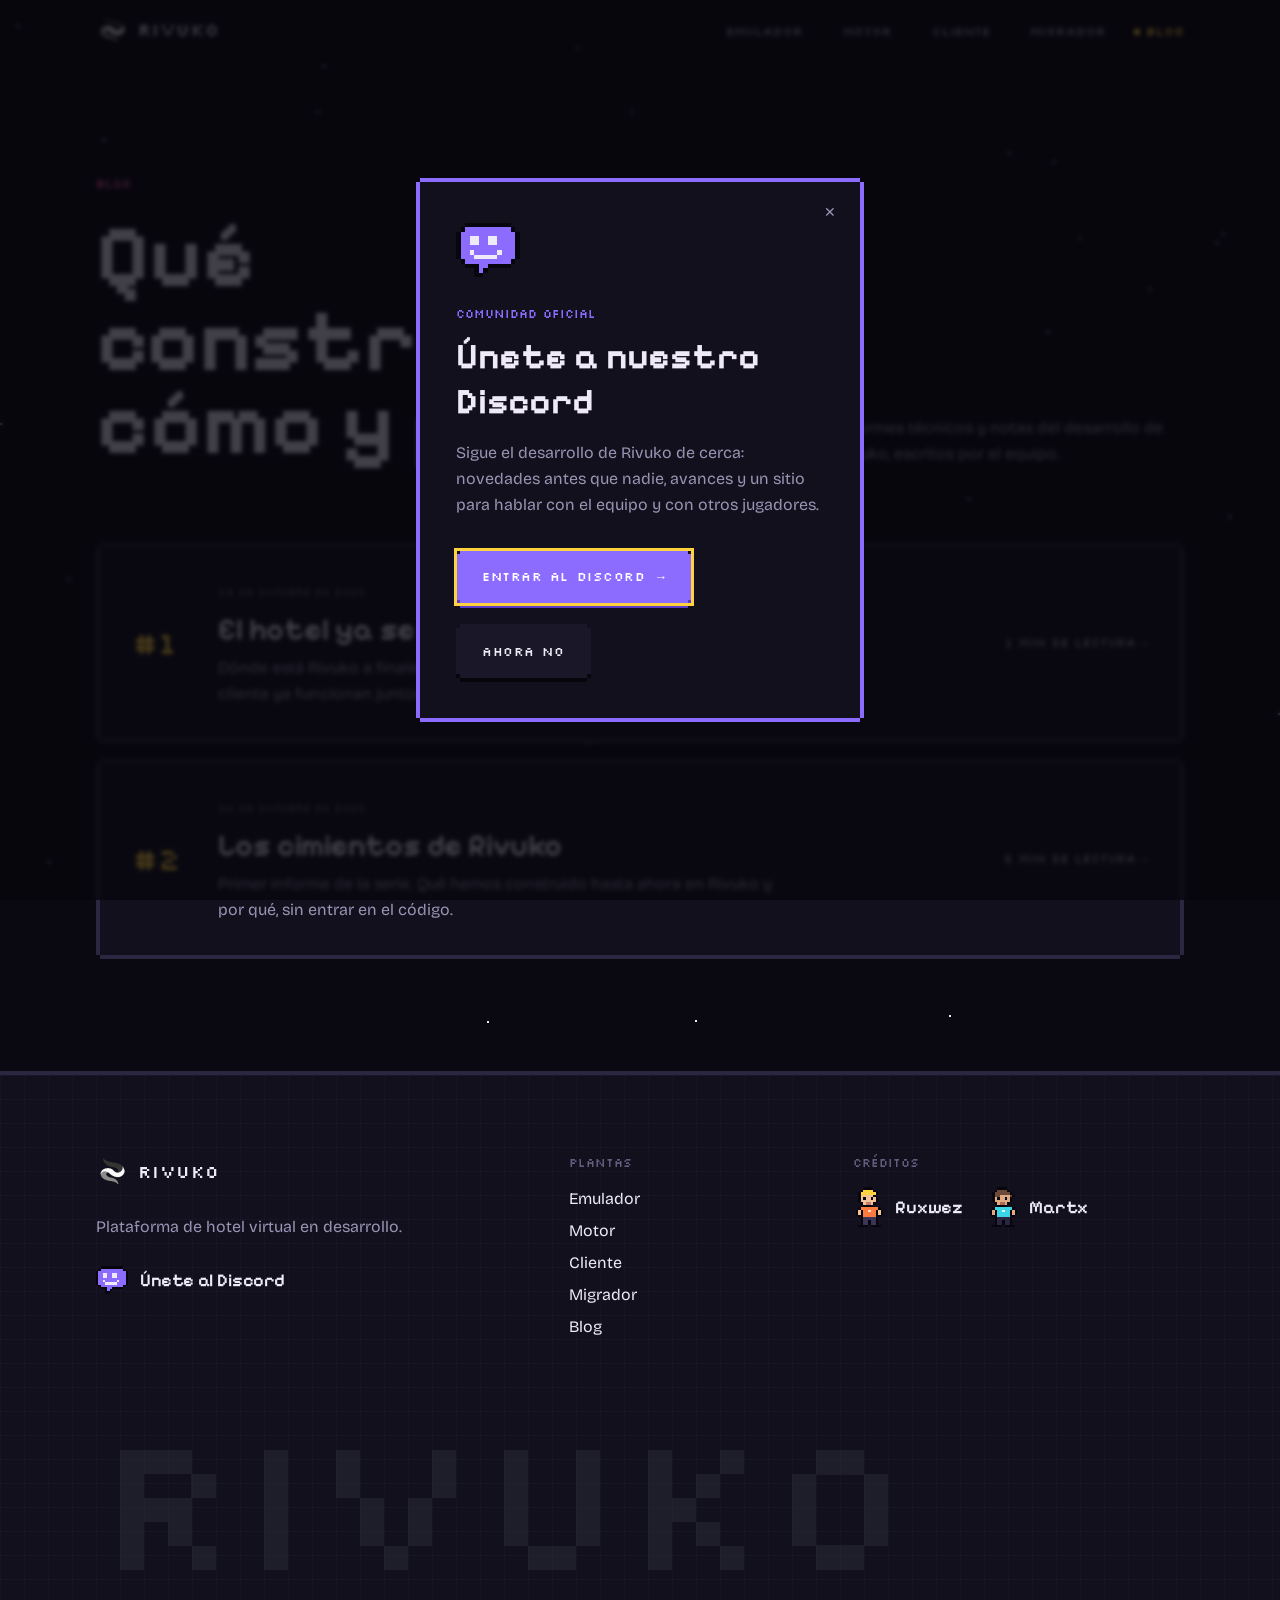
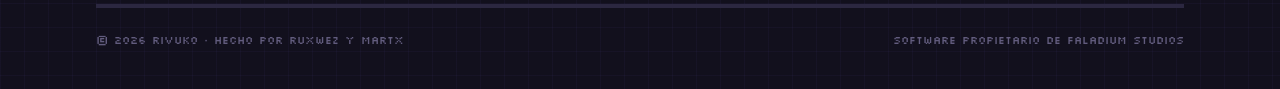
==== commit cd553d7c: "Publica la web: aviso de Discord y estado actual del proyecto Build de rivuko/website en ad8bb05.  C" ====
--- a/blog/index.html
+++ b/blog/index.html
@@ -7,49 +7,59 @@
     <meta name="theme-color" content="#0a0912" />
     <link rel="icon" href="../favicon.png" type="image/png" />
     <link rel="apple-touch-icon" href="../apple-touch-icon.png" />
-    <link href="../_app/immutable/entry/start.C_ji6uRD.js" rel="modulepreload">
-		<link href="../_app/immutable/chunks/BPRgHqls.js" rel="modulepreload">
+    <!-- Google tag (gtag.js) -->
+    <script async src="https://www.googletagmanager.com/gtag/js?id=G-EJK5T6794D"></script>
+    <script>
+      window.dataLayer = window.dataLayer || [];
+      function gtag(){dataLayer.push(arguments);}
+      gtag('js', new Date());
+
+      gtag('config', 'G-EJK5T6794D');
+    </script>
+    <link href="../_app/immutable/entry/start.CLk9agdT.js" rel="modulepreload">
+		<link href="../_app/immutable/chunks/DmneU_7t.js" rel="modulepreload">
 		<link href="../_app/immutable/chunks/MwFUhttO.js" rel="modulepreload">
 		<link href="../_app/immutable/chunks/-UyI9lYi.js" rel="modulepreload">
-		<link href="../_app/immutable/chunks/Dgnofkfo.js" rel="modulepreload">
-		<link href="../_app/immutable/entry/app.CMrkdZSC.js" rel="modulepreload">
+		<link href="../_app/immutable/chunks/DK5ML2rB.js" rel="modulepreload">
+		<link href="../_app/immutable/entry/app.GETetf9y.js" rel="modulepreload">
 		<link href="../_app/immutable/chunks/DsnmJJEf.js" rel="modulepreload">
 		<link href="../_app/immutable/chunks/eiNhF_HA.js" rel="modulepreload">
 		<link href="../_app/immutable/chunks/B8r9OYyc.js" rel="modulepreload">
 		<link href="../_app/immutable/chunks/Dru3IKKa.js" rel="modulepreload">
-		<link href="../_app/immutable/nodes/0.DFyDA6Xi.js" rel="modulepreload">
+		<link href="../_app/immutable/nodes/0.CaV6gtzX.js" rel="modulepreload">
 		<link href="../_app/immutable/chunks/CtgAwrWz.js" rel="modulepreload">
-		<link href="../_app/immutable/chunks/BNebqK40.js" rel="modulepreload">
-		<link href="../_app/immutable/chunks/D0O7lKIT.js" rel="modulepreload">
-		<link href="../_app/immutable/chunks/Bfo4kyxZ.js" rel="modulepreload">
-		<link href="../_app/immutable/chunks/B04ZawnV.js" rel="modulepreload">
-		<link href="../_app/immutable/chunks/DpcAlEVB.js" rel="modulepreload">
-		<link href="../_app/immutable/nodes/4.Dzm8EXek.js" rel="modulepreload">
+		<link href="../_app/immutable/chunks/DVrSgoyM.js" rel="modulepreload">
+		<link href="../_app/immutable/chunks/CYhvBe-c.js" rel="modulepreload">
+		<link href="../_app/immutable/chunks/DTt9ARDi.js" rel="modulepreload">
+		<link href="../_app/immutable/chunks/YKHDaUic.js" rel="modulepreload">
+		<link href="../_app/immutable/chunks/DGiItnSm.js" rel="modulepreload">
+		<link href="../_app/immutable/nodes/4.Dipgm00y.js" rel="modulepreload">
 		<link href="../_app/immutable/chunks/ZSm0M-sG.js" rel="modulepreload">
-		<link href="../_app/immutable/chunks/CJP9e6hx.js" rel="modulepreload">
-		<link href="../_app/immutable/chunks/a2FfAzxK.js" rel="modulepreload">
-		<link href="../_app/immutable/chunks/BHLhH5mI.js" rel="modulepreload">
+		<link href="../_app/immutable/chunks/DAPqOTEa.js" rel="modulepreload">
+		<link href="../_app/immutable/chunks/D5lnK1Ha.js" rel="modulepreload">
+		<link href="../_app/immutable/chunks/DD6hmi65.js" rel="modulepreload">
 		<!--u4k2t--><meta name="description" content="Informes técnicos y notas del desarrollo de Rivuko, escritos por el equipo."/> <meta property="og:title" content="Blog · Rivuko"/> <meta property="og:description" content="Informes técnicos y notas del desarrollo de Rivuko, escritos por el equipo."/><!----><title>Blog · Rivuko</title>
-		<link href="../_app/immutable/assets/0.CQcA4WLW.css" rel="stylesheet">
+		<link href="../_app/immutable/assets/0.BVmW4A29.css" rel="stylesheet">
   </head>
   <body data-sveltekit-preload-data="hover">
-    <div style="display: contents"><!--[--><!--[0--><!--[--><header class="fixed inset-x-0 top-0 z-50 border-b-4 transition-colors duration-300 border-transparent"><nav class="mx-auto flex h-16 max-w-6xl items-center justify-between px-5 sm:px-8"><a href="../" aria-label="Rivuko, inicio"><span class="inline-flex items-center gap-2.5 "><img src="../logo.png" alt="" width="32" height="32" class="size-8"/> <!--[0--><span class="font-px text-lg leading-none tracking-wide">Rivuko</span><!--]--></span><!----></a> <ul class="hidden items-center gap-7 font-px text-[0.8rem] uppercase md:flex"><!--[--><li><a href="../emulator/" class="group flex items-center gap-1.5 transition-colors text-muted hover:text-text"><span class="size-1.5 bg-gold transition-opacity opacity-0 group-hover:opacity-100" aria-hidden="true"></span> Emulador</a></li><li><a href="../engine/" class="group flex items-center gap-1.5 transition-colors text-muted hover:text-text"><span class="size-1.5 bg-gold transition-opacity opacity-0 group-hover:opacity-100" aria-hidden="true"></span> Motor</a></li><li><a href="../client/" class="group flex items-center gap-1.5 transition-colors text-muted hover:text-text"><span class="size-1.5 bg-gold transition-opacity opacity-0 group-hover:opacity-100" aria-hidden="true"></span> Cliente</a></li><li><a href="../migrator/" class="group flex items-center gap-1.5 transition-colors text-muted hover:text-text"><span class="size-1.5 bg-gold transition-opacity opacity-0 group-hover:opacity-100" aria-hidden="true"></span> Migrador</a></li><li><a href="../blog/" class="group flex items-center gap-1.5 transition-colors text-muted hover:text-text"><span class="size-1.5 bg-gold transition-opacity opacity-0 group-hover:opacity-100" aria-hidden="true"></span> Blog</a></li><!--]--></ul> <button class="-mr-2 flex h-10 items-center px-2 font-px text-xs uppercase md:hidden" aria-label="Abrir menú" aria-expanded="false">Menú</button></nav></header> <!--[-1--><!--]--><!----> <main><!--[--><section class="relative isolate overflow-hidden"><div class="pointer-events-none absolute inset-0 overflow-hidden" aria-hidden="true"><!--[--><div class="absolute inset-0 animate-twinkle" style="animation-delay: 0s"><!--[--><span class="absolute bg-text" style="left: 0.0023479107778276833%; top: 39.46133644294987%; width: 2px; height: 2px"></span><span class="absolute bg-text" style="left: 49.28960383370966%; top: 10.371633158238435%; width: 2px; height: 2px"></span><span class="absolute bg-text" style="left: 53.8500671525719%; top: 58.07863327585097%; width: 2px; height: 2px"></span><span class="absolute bg-gold" style="left: 89.79157036626319%; top: 26.92314578542632%; width: 2px; height: 2px"></span><span class="absolute bg-text" style="left: 81.81299002925539%; top: 30.923421695327118%; width: 2px; height: 2px"></span><span class="absolute bg-text" style="left: 71.39592770086412%; top: 51.35686842322203%; width: 2px; height: 2px"></span><span class="absolute bg-text" style="left: 83.12454008642796%; top: 74.14523259463964%; width: 2px; height: 2px"></span><span class="absolute bg-gold" style="left: 60.474139526707184%; top: 88.86302536766185%; width: 2px; height: 2px"></span><span class="absolute bg-text" style="left: 23.624231165099996%; top: 52.453191835644276%; width: 2px; height: 2px"></span><span class="absolute bg-text" style="left: 60.33495234341125%; top: 49.544035712976026%; width: 2px; height: 2px"></span><span class="absolute bg-text" style="left: 27.29710099627129%; top: 82.37644433154558%; width: 4px; height: 4px"></span><span class="absolute bg-gold" style="left: 45.10051787137078%; top: 4.403864128703188%; width: 2px; height: 2px"></span><span class="absolute bg-text" style="left: 94.99152912525066%; top: 22.630008087786848%; width: 2px; height: 2px"></span><span class="absolute bg-text" style="left: 38.013647654100154%; top: 95.37612246134138%; width: 2px; height: 2px"></span><!--]--></div><div class="absolute inset-0 animate-twinkle" style="animation-delay: 0.8s"><!--[--><span class="absolute bg-gold" style="left: 59.830171223650765%; top: 65.6877558984271%; width: 4px; height: 4px"></span><span class="absolute bg-text" style="left: 1.3448152231726866%; top: 2.3094558633442297%; width: 2px; height: 2px"></span><span class="absolute bg-text" style="left: 24.799807055294423%; top: 10.35717833338174%; width: 2px; height: 2px"></span><span class="absolute bg-text" style="left: 74.1116656801252%; top: 94.76508586423708%; width: 2px; height: 2px"></span><span class="absolute bg-text" style="left: 71.33233010365271%; top: 82.47205209102113%; width: 4px; height: 4px"></span><span class="absolute bg-text" style="left: 95.99263360537246%; top: 48.193005494863264%; width: 2px; height: 2px"></span><span class="absolute bg-text" style="left: 82.29398614833782%; top: 15.025195113860626%; width: 2px; height: 2px"></span><span class="absolute bg-text" style="left: 99.83736369751271%; top: 66.57166409612245%; width: 2px; height: 2px"></span><span class="absolute bg-text" style="left: 61.19119267034866%; top: 40.3752105498571%; width: 2px; height: 2px"></span><span class="absolute bg-text" style="left: 66.37515447399353%; top: 67.22124440931772%; width: 2px; height: 2px"></span><span class="absolute bg-text" style="left: 8.062887242093165%; top: 12.945877859809379%; width: 2px; height: 2px"></span><span class="absolute bg-text" style="left: 49.92230974599827%; top: 44.25990099285725%; width: 2px; height: 2px"></span><span class="absolute bg-text" style="left: 75.63792195899315%; top: 46.554364797917366%; width: 2px; height: 2px"></span><!--]--></div><div class="absolute inset-0 animate-twinkle" style="animation-delay: 1.6s"><!--[--><span class="absolute bg-text" style="left: 3.7889217509836524%; top: 80.40786878224829%; width: 2px; height: 2px"></span><span class="absolute bg-text" style="left: 25.24579233734207%; top: 6.03181370814881%; width: 2px; height: 2px"></span><span class="absolute bg-text" style="left: 78.73589809925105%; top: 14.239354112296995%; width: 2px; height: 2px"></span><span class="absolute bg-text" style="left: 95.4555724260656%; top: 21.80576488459751%; width: 2px; height: 2px"></span><span class="absolute bg-gold" style="left: 45.95521490366907%; top: 69.2968859659959%; width: 2px; height: 2px"></span><span class="absolute bg-gold" style="left: 84.32927498795524%; top: 22.12472256371971%; width: 2px; height: 2px"></span><span class="absolute bg-gold" style="left: 48.34519007631819%; top: 37.609612679858515%; width: 4px; height: 4px"></span><span class="absolute bg-text" style="left: 5.3045744101072545%; top: 53.98211067262204%; width: 2px; height: 2px"></span><span class="absolute bg-gold" style="left: 46.11599312448688%; top: 71.49644325091337%; width: 2px; height: 2px"></span><span class="absolute bg-text" style="left: 47.93025676530332%; top: 63.825454452925115%; width: 4px; height: 4px"></span><span class="absolute bg-text" style="left: 54.268772645978615%; top: 95.26186096261343%; width: 2px; height: 2px"></span><span class="absolute bg-text" style="left: 77.03258300993247%; top: 86.6226479348832%; width: 2px; height: 2px"></span><span class="absolute bg-text" style="left: 37.80924181351868%; top: 59.927159808542186%; width: 2px; height: 2px"></span><!--]--></div><!--]--></div><!----> <div class="mx-auto max-w-6xl px-5 pb-28 pt-32 sm:px-8 sm:pt-44"><div data-reveal="" class="grid gap-6 md:grid-cols-12 md:items-end"><div class="md:col-span-8"><p class="font-px text-xs uppercase text-rose">Blog</p> <h1 class="mt-6 font-pixel text-[clamp(2.75rem,7vw,5.5rem)] font-bold leading-[0.95]">Qué construimos, cómo y por qué.</h1></div> <p class="max-w-sm leading-relaxed text-muted md:col-span-4">Informes técnicos y notas del desarrollo de Rivuko, escritos por el equipo.</p></div> <div class="mt-20"><ol class="space-y-6"><!--[--><li data-item=""><a href="../blog/informe-tecnico-01/" class="group grid gap-4 px-frame bg-night p-6 transition-colors hover:bg-night-2 sm:p-8 md:grid-cols-12 md:items-center" style="--px-color: #2b2740"><span class="font-px text-3xl text-gold md:col-span-1" aria-hidden="true">#1</span> <div class="md:col-span-8"><time datetime="2026-10-20" class="font-px text-[0.65rem] uppercase text-dim">20 de octubre de 2026</time> <h3 class="mt-2 font-pixel text-2xl font-semibold transition-colors group-hover:text-gold sm:text-3xl">Los cimientos de Rivuko</h3> <p class="mt-2 max-w-xl leading-relaxed text-muted">Primer informe de la serie. Qué hemos construido hasta ahora en Rivuko y por qué, sin entrar en el código.</p></div> <span class="font-px text-xs uppercase text-muted md:col-span-3 md:text-right">6 min de lectura <span class="inline-block transition-transform group-hover:translate-x-1" aria-hidden="true">→</span></span></a></li><!--]--></ol><!----></div></div></section><!--]--><!----></main> <footer class="relative overflow-hidden border-t-4 border-line bg-night"><div class="pixel-grid absolute inset-0 opacity-60" aria-hidden="true"></div> <div class="relative mx-auto max-w-6xl px-5 pb-10 pt-20 sm:px-8"><div class="grid gap-12 md:grid-cols-12"><div class="md:col-span-5"><span class="inline-flex items-center gap-2.5 "><img src="../logo.png" alt="" width="32" height="32" class="size-8"/> <!--[0--><span class="font-px text-lg leading-none tracking-wide">Rivuko</span><!--]--></span><!----> <p class="mt-5 max-w-sm leading-relaxed text-muted">Plataforma de hotel virtual en desarrollo.</p></div> <nav class="md:col-span-3" aria-label="Pie de página"><p class="font-px text-xs uppercase text-dim">Plantas</p> <ul class="mt-4 space-y-2"><!--[--><li><a href="../emulator/" class="link">Emulador</a></li><li><a href="../engine/" class="link">Motor</a></li><li><a href="../client/" class="link">Cliente</a></li><li><a href="../migrator/" class="link">Migrador</a></li><li><a href="../blog/" class="link">Blog</a></li><!--]--></ul></nav> <div class="md:col-span-4"><p class="font-px text-xs uppercase text-dim">Créditos</p> <ul class="mt-4 flex gap-6"><!--[--><li><a href="https://github.com/ruxwez" target="_blank" rel="noopener" class="group flex items-center gap-3"><svg viewBox="0 0 12 16" class="h-10 w-auto" shape-rendering="crispEdges" aria-hidden="true"><!--[--><rect x="4" y="0" width="4" height="1" fill="#07060c"></rect><rect x="3" y="1" width="1" height="1" fill="#07060c"></rect><rect x="4" y="1" width="4" height="1" fill="#ffd23f"></rect><rect x="8" y="1" width="1" height="1" fill="#07060c"></rect><rect x="2" y="2" width="1" height="1" fill="#07060c"></rect><rect x="3" y="2" width="6" height="1" fill="#ffd23f"></rect><rect x="9" y="2" width="1" height="1" fill="#07060c"></rect><rect x="2" y="3" width="1" height="1" fill="#07060c"></rect><rect x="3" y="3" width="1" height="1" fill="#ffd23f"></rect><rect x="4" y="3" width="4" height="1" fill="#f2c29b"></rect><rect x="8" y="3" width="1" height="1" fill="#07060c"></rect><rect x="2" y="4" width="1" height="1" fill="#07060c"></rect><rect x="3" y="4" width="1" height="1" fill="#f2c29b"></rect><rect x="4" y="4" width="1" height="1" fill="#07060c"></rect><rect x="5" y="4" width="2" height="1" fill="#f2c29b"></rect><rect x="7" y="4" width="1" height="1" fill="#07060c"></rect><rect x="8" y="4" width="1" height="1" fill="#f2c29b"></rect><rect x="9" y="4" width="1" height="1" fill="#07060c"></rect><rect x="2" y="5" width="1" height="1" fill="#07060c"></rect><rect x="3" y="5" width="6" height="1" fill="#f2c29b"></rect><rect x="9" y="5" width="1" height="1" fill="#07060c"></rect><rect x="3" y="6" width="1" height="1" fill="#07060c"></rect><rect x="4" y="6" width="1" height="1" fill="#f2c29b"></rect><rect x="5" y="6" width="2" height="1" fill="#c97b6b"></rect><rect x="7" y="6" width="1" height="1" fill="#f2c29b"></rect><rect x="8" y="6" width="1" height="1" fill="#07060c"></rect><rect x="4" y="7" width="4" height="1" fill="#07060c"></rect><rect x="2" y="8" width="1" height="1" fill="#07060c"></rect><rect x="3" y="8" width="7" height="1" fill="#ff7a3d"></rect><rect x="10" y="8" width="1" height="1" fill="#07060c"></rect><rect x="1" y="9" width="1" height="1" fill="#07060c"></rect><rect x="2" y="9" width="1" height="1" fill="#f2c29b"></rect><rect x="3" y="9" width="1" height="1" fill="#07060c"></rect><rect x="4" y="9" width="2" height="1" fill="#ff7a3d"></rect><rect x="6" y="9" width="1" height="1" fill="#ffe1cf"></rect><rect x="7" y="9" width="2" height="1" fill="#ff7a3d"></rect><rect x="9" y="9" width="1" height="1" fill="#07060c"></rect><rect x="10" y="9" width="1" height="1" fill="#f2c29b"></rect><rect x="11" y="9" width="1" height="1" fill="#07060c"></rect><rect x="1" y="10" width="1" height="1" fill="#07060c"></rect><rect x="2" y="10" width="1" height="1" fill="#f2c29b"></rect><rect x="3" y="10" width="1" height="1" fill="#07060c"></rect><rect x="4" y="10" width="5" height="1" fill="#ff7a3d"></rect><rect x="9" y="10" width="1" height="1" fill="#07060c"></rect><rect x="10" y="10" width="1" height="1" fill="#f2c29b"></rect><rect x="11" y="10" width="1" height="1" fill="#07060c"></rect><rect x="2" y="11" width="2" height="1" fill="#07060c"></rect><rect x="4" y="11" width="5" height="1" fill="#ff7a3d"></rect><rect x="9" y="11" width="2" height="1" fill="#07060c"></rect><rect x="3" y="12" width="1" height="1" fill="#07060c"></rect><rect x="4" y="12" width="5" height="1" fill="#3b3656"></rect><rect x="9" y="12" width="1" height="1" fill="#07060c"></rect><rect x="3" y="13" width="1" height="1" fill="#07060c"></rect><rect x="4" y="13" width="2" height="1" fill="#3b3656"></rect><rect x="6" y="13" width="1" height="1" fill="#07060c"></rect><rect x="7" y="13" width="2" height="1" fill="#3b3656"></rect><rect x="9" y="13" width="1" height="1" fill="#07060c"></rect><rect x="3" y="14" width="1" height="1" fill="#07060c"></rect><rect x="4" y="14" width="2" height="1" fill="#3b3656"></rect><rect x="6" y="14" width="1" height="1" fill="#07060c"></rect><rect x="7" y="14" width="2" height="1" fill="#3b3656"></rect><rect x="9" y="14" width="1" height="1" fill="#07060c"></rect><rect x="2" y="15" width="4" height="1" fill="#07060c"></rect><rect x="7" y="15" width="4" height="1" fill="#07060c"></rect><!--]--></svg><!----> <span class="link font-pixel text-lg font-semibold group-hover:text-gold">Ruxwez</span></a></li><li><a href="https://github.com/benz-dev" target="_blank" rel="noopener" class="group flex items-center gap-3"><svg viewBox="0 0 12 16" class="h-10 w-auto" shape-rendering="crispEdges" aria-hidden="true"><!--[--><rect x="4" y="0" width="4" height="1" fill="#07060c"></rect><rect x="3" y="1" width="1" height="1" fill="#07060c"></rect><rect x="4" y="1" width="4" height="1" fill="#6b4a3a"></rect><rect x="8" y="1" width="1" height="1" fill="#07060c"></rect><rect x="2" y="2" width="1" height="1" fill="#07060c"></rect><rect x="3" y="2" width="6" height="1" fill="#6b4a3a"></rect><rect x="9" y="2" width="1" height="1" fill="#07060c"></rect><rect x="2" y="3" width="1" height="1" fill="#07060c"></rect><rect x="3" y="3" width="2" height="1" fill="#6b4a3a"></rect><rect x="5" y="3" width="4" height="1" fill="#e0a982"></rect><rect x="9" y="3" width="1" height="1" fill="#6b4a3a"></rect><rect x="10" y="3" width="1" height="1" fill="#07060c"></rect><rect x="2" y="4" width="1" height="1" fill="#07060c"></rect><rect x="3" y="4" width="1" height="1" fill="#e0a982"></rect><rect x="4" y="4" width="1" height="1" fill="#07060c"></rect><rect x="5" y="4" width="2" height="1" fill="#e0a982"></rect><rect x="7" y="4" width="1" height="1" fill="#07060c"></rect><rect x="8" y="4" width="1" height="1" fill="#e0a982"></rect><rect x="9" y="4" width="1" height="1" fill="#07060c"></rect><rect x="2" y="5" width="1" height="1" fill="#07060c"></rect><rect x="3" y="5" width="6" height="1" fill="#e0a982"></rect><rect x="9" y="5" width="1" height="1" fill="#07060c"></rect><rect x="3" y="6" width="1" height="1" fill="#07060c"></rect><rect x="4" y="6" width="1" height="1" fill="#e0a982"></rect><rect x="5" y="6" width="2" height="1" fill="#b0685a"></rect><rect x="7" y="6" width="1" height="1" fill="#e0a982"></rect><rect x="8" y="6" width="1" height="1" fill="#07060c"></rect><rect x="4" y="7" width="4" height="1" fill="#07060c"></rect><rect x="2" y="8" width="1" height="1" fill="#07060c"></rect><rect x="3" y="8" width="7" height="1" fill="#3ad6e8"></rect><rect x="10" y="8" width="1" height="1" fill="#07060c"></rect><rect x="1" y="9" width="1" height="1" fill="#07060c"></rect><rect x="2" y="9" width="1" height="1" fill="#e0a982"></rect><rect x="3" y="9" width="1" height="1" fill="#07060c"></rect><rect x="4" y="9" width="2" height="1" fill="#3ad6e8"></rect><rect x="6" y="9" width="1" height="1" fill="#d9fbff"></rect><rect x="7" y="9" width="2" height="1" fill="#3ad6e8"></rect><rect x="9" y="9" width="1" height="1" fill="#07060c"></rect><rect x="10" y="9" width="1" height="1" fill="#e0a982"></rect><rect x="11" y="9" width="1" height="1" fill="#07060c"></rect><rect x="1" y="10" width="1" height="1" fill="#07060c"></rect><rect x="2" y="10" width="1" height="1" fill="#e0a982"></rect><rect x="3" y="10" width="1" height="1" fill="#07060c"></rect><rect x="4" y="10" width="5" height="1" fill="#3ad6e8"></rect><rect x="9" y="10" width="1" height="1" fill="#07060c"></rect><rect x="10" y="10" width="1" height="1" fill="#e0a982"></rect><rect x="11" y="10" width="1" height="1" fill="#07060c"></rect><rect x="2" y="11" width="2" height="1" fill="#07060c"></rect><rect x="4" y="11" width="5" height="1" fill="#3ad6e8"></rect><rect x="9" y="11" width="2" height="1" fill="#07060c"></rect><rect x="3" y="12" width="1" height="1" fill="#07060c"></rect><rect x="4" y="12" width="5" height="1" fill="#2a2540"></rect><rect x="9" y="12" width="1" height="1" fill="#07060c"></rect><rect x="3" y="13" width="1" height="1" fill="#07060c"></rect><rect x="4" y="13" width="2" height="1" fill="#2a2540"></rect><rect x="6" y="13" width="1" height="1" fill="#07060c"></rect><rect x="7" y="13" width="2" height="1" fill="#2a2540"></rect><rect x="9" y="13" width="1" height="1" fill="#07060c"></rect><rect x="3" y="14" width="1" height="1" fill="#07060c"></rect><rect x="4" y="14" width="2" height="1" fill="#2a2540"></rect><rect x="6" y="14" width="1" height="1" fill="#07060c"></rect><rect x="7" y="14" width="2" height="1" fill="#2a2540"></rect><rect x="9" y="14" width="1" height="1" fill="#07060c"></rect><rect x="2" y="15" width="4" height="1" fill="#07060c"></rect><rect x="7" y="15" width="4" height="1" fill="#07060c"></rect><!--]--></svg><!----> <span class="link font-pixel text-lg font-semibold group-hover:text-gold">Martx</span></a></li><!--]--></ul></div></div> <p class="mt-20 select-none font-px text-[clamp(3rem,16vw,12rem)] leading-[0.8] text-text/[0.06]" aria-hidden="true">Rivuko</p> <div class="mt-8 flex flex-col gap-2 border-t-4 border-line pt-6 font-px text-[0.7rem] uppercase text-dim sm:flex-row sm:justify-between"><span>© 2026 Rivuko · Hecho por Ruxwez y Martx</span> <span>Software propietario de Faladium Studios</span></div></div></footer><!----> <div class="pointer-events-none fixed inset-0 z-[100] grid" style="grid-template-columns: repeat(12, 1fr); grid-template-rows: repeat(8, 1fr)" aria-hidden="true"><!--[--><span class="scale-0 bg-gold [&amp;:nth-child(3n)]:bg-violet [&amp;:nth-child(5n)]:bg-void"></span><span class="scale-0 bg-gold [&amp;:nth-child(3n)]:bg-violet [&amp;:nth-child(5n)]:bg-void"></span><span class="scale-0 bg-gold [&amp;:nth-child(3n)]:bg-violet [&amp;:nth-child(5n)]:bg-void"></span><span class="scale-0 bg-gold [&amp;:nth-child(3n)]:bg-violet [&amp;:nth-child(5n)]:bg-void"></span><span class="scale-0 bg-gold [&amp;:nth-child(3n)]:bg-violet [&amp;:nth-child(5n)]:bg-void"></span><span class="scale-0 bg-gold [&amp;:nth-child(3n)]:bg-violet [&amp;:nth-child(5n)]:bg-void"></span><span class="scale-0 bg-gold [&amp;:nth-child(3n)]:bg-violet [&amp;:nth-child(5n)]:bg-void"></span><span class="scale-0 bg-gold [&amp;:nth-child(3n)]:bg-violet [&amp;:nth-child(5n)]:bg-void"></span><span class="scale-0 bg-gold [&amp;:nth-child(3n)]:bg-violet [&amp;:nth-child(5n)]:bg-void"></span><span class="scale-0 bg-gold [&amp;:nth-child(3n)]:bg-violet [&amp;:nth-child(5n)]:bg-void"></span><span class="scale-0 bg-gold [&amp;:nth-child(3n)]:bg-violet [&amp;:nth-child(5n)]:bg-void"></span><span class="scale-0 bg-gold [&amp;:nth-child(3n)]:bg-violet [&amp;:nth-child(5n)]:bg-void"></span><span class="scale-0 bg-gold [&amp;:nth-child(3n)]:bg-violet [&amp;:nth-child(5n)]:bg-void"></span><span class="scale-0 bg-gold [&amp;:nth-child(3n)]:bg-violet [&amp;:nth-child(5n)]:bg-void"></span><span class="scale-0 bg-gold [&amp;:nth-child(3n)]:bg-violet [&amp;:nth-child(5n)]:bg-void"></span><span class="scale-0 bg-gold [&amp;:nth-child(3n)]:bg-violet [&amp;:nth-child(5n)]:bg-void"></span><span class="scale-0 bg-gold [&amp;:nth-child(3n)]:bg-violet [&amp;:nth-child(5n)]:bg-void"></span><span class="scale-0 bg-gold [&amp;:nth-child(3n)]:bg-violet [&amp;:nth-child(5n)]:bg-void"></span><span class="scale-0 bg-gold [&amp;:nth-child(3n)]:bg-violet [&amp;:nth-child(5n)]:bg-void"></span><span class="scale-0 bg-gold [&amp;:nth-child(3n)]:bg-violet [&amp;:nth-child(5n)]:bg-void"></span><span class="scale-0 bg-gold [&amp;:nth-child(3n)]:bg-violet [&amp;:nth-child(5n)]:bg-void"></span><span class="scale-0 bg-gold [&amp;:nth-child(3n)]:bg-violet [&amp;:nth-child(5n)]:bg-void"></span><span class="scale-0 bg-gold [&amp;:nth-child(3n)]:bg-violet [&amp;:nth-child(5n)]:bg-void"></span><span class="scale-0 bg-gold [&amp;:nth-child(3n)]:bg-violet [&amp;:nth-child(5n)]:bg-void"></span><span class="scale-0 bg-gold [&amp;:nth-child(3n)]:bg-violet [&amp;:nth-child(5n)]:bg-void"></span><span class="scale-0 bg-gold [&amp;:nth-child(3n)]:bg-violet [&amp;:nth-child(5n)]:bg-void"></span><span class="scale-0 bg-gold [&amp;:nth-child(3n)]:bg-violet [&amp;:nth-child(5n)]:bg-void"></span><span class="scale-0 bg-gold [&amp;:nth-child(3n)]:bg-violet [&amp;:nth-child(5n)]:bg-void"></span><span class="scale-0 bg-gold [&amp;:nth-child(3n)]:bg-violet [&amp;:nth-child(5n)]:bg-void"></span><span class="scale-0 bg-gold [&amp;:nth-child(3n)]:bg-violet [&amp;:nth-child(5n)]:bg-void"></span><span class="scale-0 bg-gold [&amp;:nth-child(3n)]:bg-violet [&amp;:nth-child(5n)]:bg-void"></span><span class="scale-0 bg-gold [&amp;:nth-child(3n)]:bg-violet [&amp;:nth-child(5n)]:bg-void"></span><span class="scale-0 bg-gold [&amp;:nth-child(3n)]:bg-violet [&amp;:nth-child(5n)]:bg-void"></span><span class="scale-0 bg-gold [&amp;:nth-child(3n)]:bg-violet [&amp;:nth-child(5n)]:bg-void"></span><span class="scale-0 bg-gold [&amp;:nth-child(3n)]:bg-violet [&amp;:nth-child(5n)]:bg-void"></span><span class="scale-0 bg-gold [&amp;:nth-child(3n)]:bg-violet [&amp;:nth-child(5n)]:bg-void"></span><span class="scale-0 bg-gold [&amp;:nth-child(3n)]:bg-violet [&amp;:nth-child(5n)]:bg-void"></span><span class="scale-0 bg-gold [&amp;:nth-child(3n)]:bg-violet [&amp;:nth-child(5n)]:bg-void"></span><span class="scale-0 bg-gold [&amp;:nth-child(3n)]:bg-violet [&amp;:nth-child(5n)]:bg-void"></span><span class="scale-0 bg-gold [&amp;:nth-child(3n)]:bg-violet [&amp;:nth-child(5n)]:bg-void"></span><span class="scale-0 bg-gold [&amp;:nth-child(3n)]:bg-violet [&amp;:nth-child(5n)]:bg-void"></span><span class="scale-0 bg-gold [&amp;:nth-child(3n)]:bg-violet [&amp;:nth-child(5n)]:bg-void"></span><span class="scale-0 bg-gold [&amp;:nth-child(3n)]:bg-violet [&amp;:nth-child(5n)]:bg-void"></span><span class="scale-0 bg-gold [&amp;:nth-child(3n)]:bg-violet [&amp;:nth-child(5n)]:bg-void"></span><span class="scale-0 bg-gold [&amp;:nth-child(3n)]:bg-violet [&amp;:nth-child(5n)]:bg-void"></span><span class="scale-0 bg-gold [&amp;:nth-child(3n)]:bg-violet [&amp;:nth-child(5n)]:bg-void"></span><span class="scale-0 bg-gold [&amp;:nth-child(3n)]:bg-violet [&amp;:nth-child(5n)]:bg-void"></span><span class="scale-0 bg-gold [&amp;:nth-child(3n)]:bg-violet [&amp;:nth-child(5n)]:bg-void"></span><span class="scale-0 bg-gold [&amp;:nth-child(3n)]:bg-violet [&amp;:nth-child(5n)]:bg-void"></span><span class="scale-0 bg-gold [&amp;:nth-child(3n)]:bg-violet [&amp;:nth-child(5n)]:bg-void"></span><span class="scale-0 bg-gold [&amp;:nth-child(3n)]:bg-violet [&amp;:nth-child(5n)]:bg-void"></span><span class="scale-0 bg-gold [&amp;:nth-child(3n)]:bg-violet [&amp;:nth-child(5n)]:bg-void"></span><span class="scale-0 bg-gold [&amp;:nth-child(3n)]:bg-violet [&amp;:nth-child(5n)]:bg-void"></span><span class="scale-0 bg-gold [&amp;:nth-child(3n)]:bg-violet [&amp;:nth-child(5n)]:bg-void"></span><span class="scale-0 bg-gold [&amp;:nth-child(3n)]:bg-violet [&amp;:nth-child(5n)]:bg-void"></span><span class="scale-0 bg-gold [&amp;:nth-child(3n)]:bg-violet [&amp;:nth-child(5n)]:bg-void"></span><span class="scale-0 bg-gold [&amp;:nth-child(3n)]:bg-violet [&amp;:nth-child(5n)]:bg-void"></span><span class="scale-0 bg-gold [&amp;:nth-child(3n)]:bg-violet [&amp;:nth-child(5n)]:bg-void"></span><span class="scale-0 bg-gold [&amp;:nth-child(3n)]:bg-violet [&amp;:nth-child(5n)]:bg-void"></span><span class="scale-0 bg-gold [&amp;:nth-child(3n)]:bg-violet [&amp;:nth-child(5n)]:bg-void"></span><span class="scale-0 bg-gold [&amp;:nth-child(3n)]:bg-violet [&amp;:nth-child(5n)]:bg-void"></span><span class="scale-0 bg-gold [&amp;:nth-child(3n)]:bg-violet [&amp;:nth-child(5n)]:bg-void"></span><span class="scale-0 bg-gold [&amp;:nth-child(3n)]:bg-violet [&amp;:nth-child(5n)]:bg-void"></span><span class="scale-0 bg-gold [&amp;:nth-child(3n)]:bg-violet [&amp;:nth-child(5n)]:bg-void"></span><span class="scale-0 bg-gold [&amp;:nth-child(3n)]:bg-violet [&amp;:nth-child(5n)]:bg-void"></span><span class="scale-0 bg-gold [&amp;:nth-child(3n)]:bg-violet [&amp;:nth-child(5n)]:bg-void"></span><span class="scale-0 bg-gold [&amp;:nth-child(3n)]:bg-violet [&amp;:nth-child(5n)]:bg-void"></span><span class="scale-0 bg-gold [&amp;:nth-child(3n)]:bg-violet [&amp;:nth-child(5n)]:bg-void"></span><span class="scale-0 bg-gold [&amp;:nth-child(3n)]:bg-violet [&amp;:nth-child(5n)]:bg-void"></span><span class="scale-0 bg-gold [&amp;:nth-child(3n)]:bg-violet [&amp;:nth-child(5n)]:bg-void"></span><span class="scale-0 bg-gold [&amp;:nth-child(3n)]:bg-violet [&amp;:nth-child(5n)]:bg-void"></span><span class="scale-0 bg-gold [&amp;:nth-child(3n)]:bg-violet [&amp;:nth-child(5n)]:bg-void"></span><span class="scale-0 bg-gold [&amp;:nth-child(3n)]:bg-violet [&amp;:nth-child(5n)]:bg-void"></span><span class="scale-0 bg-gold [&amp;:nth-child(3n)]:bg-violet [&amp;:nth-child(5n)]:bg-void"></span><span class="scale-0 bg-gold [&amp;:nth-child(3n)]:bg-violet [&amp;:nth-child(5n)]:bg-void"></span><span class="scale-0 bg-gold [&amp;:nth-child(3n)]:bg-violet [&amp;:nth-child(5n)]:bg-void"></span><span class="scale-0 bg-gold [&amp;:nth-child(3n)]:bg-violet [&amp;:nth-child(5n)]:bg-void"></span><span class="scale-0 bg-gold [&amp;:nth-child(3n)]:bg-violet [&amp;:nth-child(5n)]:bg-void"></span><span class="scale-0 bg-gold [&amp;:nth-child(3n)]:bg-violet [&amp;:nth-child(5n)]:bg-void"></span><span class="scale-0 bg-gold [&amp;:nth-child(3n)]:bg-violet [&amp;:nth-child(5n)]:bg-void"></span><span class="scale-0 bg-gold [&amp;:nth-child(3n)]:bg-violet [&amp;:nth-child(5n)]:bg-void"></span><span class="scale-0 bg-gold [&amp;:nth-child(3n)]:bg-violet [&amp;:nth-child(5n)]:bg-void"></span><span class="scale-0 bg-gold [&amp;:nth-child(3n)]:bg-violet [&amp;:nth-child(5n)]:bg-void"></span><span class="scale-0 bg-gold [&amp;:nth-child(3n)]:bg-violet [&amp;:nth-child(5n)]:bg-void"></span><span class="scale-0 bg-gold [&amp;:nth-child(3n)]:bg-violet [&amp;:nth-child(5n)]:bg-void"></span><span class="scale-0 bg-gold [&amp;:nth-child(3n)]:bg-violet [&amp;:nth-child(5n)]:bg-void"></span><span class="scale-0 bg-gold [&amp;:nth-child(3n)]:bg-violet [&amp;:nth-child(5n)]:bg-void"></span><span class="scale-0 bg-gold [&amp;:nth-child(3n)]:bg-violet [&amp;:nth-child(5n)]:bg-void"></span><span class="scale-0 bg-gold [&amp;:nth-child(3n)]:bg-violet [&amp;:nth-child(5n)]:bg-void"></span><span class="scale-0 bg-gold [&amp;:nth-child(3n)]:bg-violet [&amp;:nth-child(5n)]:bg-void"></span><span class="scale-0 bg-gold [&amp;:nth-child(3n)]:bg-violet [&amp;:nth-child(5n)]:bg-void"></span><span class="scale-0 bg-gold [&amp;:nth-child(3n)]:bg-violet [&amp;:nth-child(5n)]:bg-void"></span><span class="scale-0 bg-gold [&amp;:nth-child(3n)]:bg-violet [&amp;:nth-child(5n)]:bg-void"></span><span class="scale-0 bg-gold [&amp;:nth-child(3n)]:bg-violet [&amp;:nth-child(5n)]:bg-void"></span><span class="scale-0 bg-gold [&amp;:nth-child(3n)]:bg-violet [&amp;:nth-child(5n)]:bg-void"></span><span class="scale-0 bg-gold [&amp;:nth-child(3n)]:bg-violet [&amp;:nth-child(5n)]:bg-void"></span><!--]--></div><!----><!--]--><!--]--> <!--[-1--><!--]--><!--]-->
+    <div style="display: contents"><!--[--><!--[0--><!--[--><header class="fixed inset-x-0 top-0 z-50 border-b-4 transition-colors duration-300 border-transparent"><nav class="mx-auto flex h-16 max-w-6xl items-center justify-between px-5 sm:px-8"><a href="../" aria-label="Rivuko, inicio"><span class="inline-flex items-center gap-2.5 "><img src="../logo.png" alt="" width="32" height="32" class="size-8"/> <!--[0--><span class="font-px text-lg leading-none tracking-wide">Rivuko</span><!--]--></span><!----></a> <ul class="hidden items-center gap-7 font-px text-[0.8rem] uppercase md:flex"><!--[--><li><a href="../emulator/" class="group flex items-center gap-1.5 transition-colors text-muted hover:text-text"><span class="size-1.5 bg-gold transition-opacity opacity-0 group-hover:opacity-100" aria-hidden="true"></span> Emulador</a></li><li><a href="../engine/" class="group flex items-center gap-1.5 transition-colors text-muted hover:text-text"><span class="size-1.5 bg-gold transition-opacity opacity-0 group-hover:opacity-100" aria-hidden="true"></span> Motor</a></li><li><a href="../client/" class="group flex items-center gap-1.5 transition-colors text-muted hover:text-text"><span class="size-1.5 bg-gold transition-opacity opacity-0 group-hover:opacity-100" aria-hidden="true"></span> Cliente</a></li><li><a href="../migrator/" class="group flex items-center gap-1.5 transition-colors text-muted hover:text-text"><span class="size-1.5 bg-gold transition-opacity opacity-0 group-hover:opacity-100" aria-hidden="true"></span> Migrador</a></li><li><a href="../blog/" class="group flex items-center gap-1.5 transition-colors text-muted hover:text-text"><span class="size-1.5 bg-gold transition-opacity opacity-0 group-hover:opacity-100" aria-hidden="true"></span> Blog</a></li><!--]--></ul> <button class="-mr-2 flex h-10 items-center px-2 font-px text-xs uppercase md:hidden" aria-label="Abrir menú" aria-expanded="false">Menú</button></nav></header> <!--[-1--><!--]--><!----> <main><!--[--><section class="relative isolate overflow-hidden"><div class="pointer-events-none absolute inset-0 overflow-hidden" aria-hidden="true"><!--[--><div class="absolute inset-0 animate-twinkle" style="animation-delay: 0s"><!--[--><span class="absolute bg-text" style="left: 0.0023479107778276833%; top: 39.46133644294987%; width: 2px; height: 2px"></span><span class="absolute bg-text" style="left: 49.28960383370966%; top: 10.371633158238435%; width: 2px; height: 2px"></span><span class="absolute bg-text" style="left: 53.8500671525719%; top: 58.07863327585097%; width: 2px; height: 2px"></span><span class="absolute bg-gold" style="left: 89.79157036626319%; top: 26.92314578542632%; width: 2px; height: 2px"></span><span class="absolute bg-text" style="left: 81.81299002925539%; top: 30.923421695327118%; width: 2px; height: 2px"></span><span class="absolute bg-text" style="left: 71.39592770086412%; top: 51.35686842322203%; width: 2px; height: 2px"></span><span class="absolute bg-text" style="left: 83.12454008642796%; top: 74.14523259463964%; width: 2px; height: 2px"></span><span class="absolute bg-gold" style="left: 60.474139526707184%; top: 88.86302536766185%; width: 2px; height: 2px"></span><span class="absolute bg-text" style="left: 23.624231165099996%; top: 52.453191835644276%; width: 2px; height: 2px"></span><span class="absolute bg-text" style="left: 60.33495234341125%; top: 49.544035712976026%; width: 2px; height: 2px"></span><span class="absolute bg-text" style="left: 27.29710099627129%; top: 82.37644433154558%; width: 4px; height: 4px"></span><span class="absolute bg-gold" style="left: 45.10051787137078%; top: 4.403864128703188%; width: 2px; height: 2px"></span><span class="absolute bg-text" style="left: 94.99152912525066%; top: 22.630008087786848%; width: 2px; height: 2px"></span><span class="absolute bg-text" style="left: 38.013647654100154%; top: 95.37612246134138%; width: 2px; height: 2px"></span><!--]--></div><div class="absolute inset-0 animate-twinkle" style="animation-delay: 0.8s"><!--[--><span class="absolute bg-gold" style="left: 59.830171223650765%; top: 65.6877558984271%; width: 4px; height: 4px"></span><span class="absolute bg-text" style="left: 1.3448152231726866%; top: 2.3094558633442297%; width: 2px; height: 2px"></span><span class="absolute bg-text" style="left: 24.799807055294423%; top: 10.35717833338174%; width: 2px; height: 2px"></span><span class="absolute bg-text" style="left: 74.1116656801252%; top: 94.76508586423708%; width: 2px; height: 2px"></span><span class="absolute bg-text" style="left: 71.33233010365271%; top: 82.47205209102113%; width: 4px; height: 4px"></span><span class="absolute bg-text" style="left: 95.99263360537246%; top: 48.193005494863264%; width: 2px; height: 2px"></span><span class="absolute bg-text" style="left: 82.29398614833782%; top: 15.025195113860626%; width: 2px; height: 2px"></span><span class="absolute bg-text" style="left: 99.83736369751271%; top: 66.57166409612245%; width: 2px; height: 2px"></span><span class="absolute bg-text" style="left: 61.19119267034866%; top: 40.3752105498571%; width: 2px; height: 2px"></span><span class="absolute bg-text" style="left: 66.37515447399353%; top: 67.22124440931772%; width: 2px; height: 2px"></span><span class="absolute bg-text" style="left: 8.062887242093165%; top: 12.945877859809379%; width: 2px; height: 2px"></span><span class="absolute bg-text" style="left: 49.92230974599827%; top: 44.25990099285725%; width: 2px; height: 2px"></span><span class="absolute bg-text" style="left: 75.63792195899315%; top: 46.554364797917366%; width: 2px; height: 2px"></span><!--]--></div><div class="absolute inset-0 animate-twinkle" style="animation-delay: 1.6s"><!--[--><span class="absolute bg-text" style="left: 3.7889217509836524%; top: 80.40786878224829%; width: 2px; height: 2px"></span><span class="absolute bg-text" style="left: 25.24579233734207%; top: 6.03181370814881%; width: 2px; height: 2px"></span><span class="absolute bg-text" style="left: 78.73589809925105%; top: 14.239354112296995%; width: 2px; height: 2px"></span><span class="absolute bg-text" style="left: 95.4555724260656%; top: 21.80576488459751%; width: 2px; height: 2px"></span><span class="absolute bg-gold" style="left: 45.95521490366907%; top: 69.2968859659959%; width: 2px; height: 2px"></span><span class="absolute bg-gold" style="left: 84.32927498795524%; top: 22.12472256371971%; width: 2px; height: 2px"></span><span class="absolute bg-gold" style="left: 48.34519007631819%; top: 37.609612679858515%; width: 4px; height: 4px"></span><span class="absolute bg-text" style="left: 5.3045744101072545%; top: 53.98211067262204%; width: 2px; height: 2px"></span><span class="absolute bg-gold" style="left: 46.11599312448688%; top: 71.49644325091337%; width: 2px; height: 2px"></span><span class="absolute bg-text" style="left: 47.93025676530332%; top: 63.825454452925115%; width: 4px; height: 4px"></span><span class="absolute bg-text" style="left: 54.268772645978615%; top: 95.26186096261343%; width: 2px; height: 2px"></span><span class="absolute bg-text" style="left: 77.03258300993247%; top: 86.6226479348832%; width: 2px; height: 2px"></span><span class="absolute bg-text" style="left: 37.80924181351868%; top: 59.927159808542186%; width: 2px; height: 2px"></span><!--]--></div><!--]--></div><!----> <div class="mx-auto max-w-6xl px-5 pb-28 pt-32 sm:px-8 sm:pt-44"><div data-reveal="" class="grid gap-6 md:grid-cols-12 md:items-end"><div class="md:col-span-8"><p class="font-px text-xs uppercase text-rose">Blog</p> <h1 class="mt-6 font-pixel text-[clamp(2.75rem,7vw,5.5rem)] font-bold leading-[0.95]">Qué construimos, cómo y por qué.</h1></div> <p class="max-w-sm leading-relaxed text-muted md:col-span-4">Informes técnicos y notas del desarrollo de Rivuko, escritos por el equipo.</p></div> <div class="mt-20"><ol class="space-y-6"><!--[--><li data-item=""><a href="../blog/estado-octubre-2026/" class="group grid gap-4 px-frame bg-night p-6 transition-colors hover:bg-night-2 sm:p-8 md:grid-cols-12 md:items-center" style="--px-color: #2b2740"><span class="font-px text-3xl text-gold md:col-span-1" aria-hidden="true">#1</span> <div class="md:col-span-8"><time datetime="2026-10-28" class="font-px text-[0.65rem] uppercase text-dim">28 de octubre de 2026</time> <h3 class="mt-2 font-pixel text-2xl font-semibold transition-colors group-hover:text-gold sm:text-3xl">El hotel ya se juega</h3> <p class="mt-2 max-w-xl leading-relaxed text-muted">Dónde está Rivuko a finales de octubre de 2026: el servidor, el motor y el cliente ya funcionan juntos. Qué queda antes de abrir.</p></div> <span class="font-px text-xs uppercase text-muted md:col-span-3 md:text-right">1 min de lectura <span class="inline-block transition-transform group-hover:translate-x-1" aria-hidden="true">→</span></span></a></li><li data-item=""><a href="../blog/informe-tecnico-01/" class="group grid gap-4 px-frame bg-night p-6 transition-colors hover:bg-night-2 sm:p-8 md:grid-cols-12 md:items-center" style="--px-color: #2b2740"><span class="font-px text-3xl text-gold md:col-span-1" aria-hidden="true">#2</span> <div class="md:col-span-8"><time datetime="2026-10-20" class="font-px text-[0.65rem] uppercase text-dim">20 de octubre de 2026</time> <h3 class="mt-2 font-pixel text-2xl font-semibold transition-colors group-hover:text-gold sm:text-3xl">Los cimientos de Rivuko</h3> <p class="mt-2 max-w-xl leading-relaxed text-muted">Primer informe de la serie. Qué hemos construido hasta ahora en Rivuko y por qué, sin entrar en el código.</p></div> <span class="font-px text-xs uppercase text-muted md:col-span-3 md:text-right">6 min de lectura <span class="inline-block transition-transform group-hover:translate-x-1" aria-hidden="true">→</span></span></a></li><!--]--></ol><!----></div></div></section><!--]--><!----></main> <footer class="relative overflow-hidden border-t-4 border-line bg-night"><div class="pixel-grid absolute inset-0 opacity-60" aria-hidden="true"></div> <div class="relative mx-auto max-w-6xl px-5 pb-10 pt-20 sm:px-8"><div class="grid gap-12 md:grid-cols-12"><div class="md:col-span-5"><span class="inline-flex items-center gap-2.5 "><img src="../logo.png" alt="" width="32" height="32" class="size-8"/> <!--[0--><span class="font-px text-lg leading-none tracking-wide">Rivuko</span><!--]--></span><!----> <p class="mt-5 max-w-sm leading-relaxed text-muted">Plataforma de hotel virtual en desarrollo.</p> <a href="https://discord.gg/kSbvWE9SKE" target="_blank" rel="noopener" class="group mt-6 inline-flex items-center gap-3"><svg viewBox="0 0 14 12" class="size-8" shape-rendering="crispEdges" aria-hidden="true"><!--[--><rect x="2" y="0" width="10" height="1" fill="#07060c"></rect><rect x="1" y="1" width="1" height="1" fill="#07060c"></rect><rect x="2" y="1" width="10" height="1" fill="#8b6cff"></rect><rect x="12" y="1" width="1" height="1" fill="#07060c"></rect><rect x="0" y="2" width="1" height="1" fill="#07060c"></rect><rect x="1" y="2" width="12" height="1" fill="#8b6cff"></rect><rect x="13" y="2" width="1" height="1" fill="#07060c"></rect><rect x="0" y="3" width="1" height="1" fill="#07060c"></rect><rect x="1" y="3" width="2" height="1" fill="#8b6cff"></rect><rect x="3" y="3" width="2" height="1" fill="#eeeaf7"></rect><rect x="5" y="3" width="2" height="1" fill="#8b6cff"></rect><rect x="7" y="3" width="2" height="1" fill="#eeeaf7"></rect><rect x="9" y="3" width="4" height="1" fill="#8b6cff"></rect><rect x="13" y="3" width="1" height="1" fill="#07060c"></rect><rect x="0" y="4" width="1" height="1" fill="#07060c"></rect><rect x="1" y="4" width="2" height="1" fill="#8b6cff"></rect><rect x="3" y="4" width="2" height="1" fill="#eeeaf7"></rect><rect x="5" y="4" width="2" height="1" fill="#8b6cff"></rect><rect x="7" y="4" width="2" height="1" fill="#eeeaf7"></rect><rect x="9" y="4" width="4" height="1" fill="#8b6cff"></rect><rect x="13" y="4" width="1" height="1" fill="#07060c"></rect><rect x="0" y="5" width="1" height="1" fill="#07060c"></rect><rect x="1" y="5" width="12" height="1" fill="#8b6cff"></rect><rect x="13" y="5" width="1" height="1" fill="#07060c"></rect><rect x="0" y="6" width="1" height="1" fill="#07060c"></rect><rect x="1" y="6" width="2" height="1" fill="#8b6cff"></rect><rect x="3" y="6" width="1" height="1" fill="#eeeaf7"></rect><rect x="4" y="6" width="5" height="1" fill="#8b6cff"></rect><rect x="9" y="6" width="1" height="1" fill="#eeeaf7"></rect><rect x="10" y="6" width="3" height="1" fill="#8b6cff"></rect><rect x="13" y="6" width="1" height="1" fill="#07060c"></rect><rect x="0" y="7" width="1" height="1" fill="#07060c"></rect><rect x="1" y="7" width="3" height="1" fill="#8b6cff"></rect><rect x="4" y="7" width="5" height="1" fill="#eeeaf7"></rect><rect x="9" y="7" width="4" height="1" fill="#8b6cff"></rect><rect x="13" y="7" width="1" height="1" fill="#07060c"></rect><rect x="1" y="8" width="1" height="1" fill="#07060c"></rect><rect x="2" y="8" width="10" height="1" fill="#8b6cff"></rect><rect x="12" y="8" width="1" height="1" fill="#07060c"></rect><rect x="2" y="9" width="3" height="1" fill="#07060c"></rect><rect x="5" y="9" width="2" height="1" fill="#8b6cff"></rect><rect x="7" y="9" width="5" height="1" fill="#07060c"></rect><rect x="4" y="10" width="1" height="1" fill="#07060c"></rect><rect x="5" y="10" width="1" height="1" fill="#8b6cff"></rect><rect x="6" y="10" width="1" height="1" fill="#07060c"></rect><rect x="4" y="11" width="2" height="1" fill="#07060c"></rect><!--]--></svg><!----> <span class="link font-pixel text-lg font-semibold group-hover:text-violet">Únete al Discord</span></a></div> <nav class="md:col-span-3" aria-label="Pie de página"><p class="font-px text-xs uppercase text-dim">Plantas</p> <ul class="mt-4 space-y-2"><!--[--><li><a href="../emulator/" class="link">Emulador</a></li><li><a href="../engine/" class="link">Motor</a></li><li><a href="../client/" class="link">Cliente</a></li><li><a href="../migrator/" class="link">Migrador</a></li><li><a href="../blog/" class="link">Blog</a></li><!--]--></ul></nav> <div class="md:col-span-4"><p class="font-px text-xs uppercase text-dim">Créditos</p> <ul class="mt-4 flex gap-6"><!--[--><li><a href="https://github.com/ruxwez" target="_blank" rel="noopener" class="group flex items-center gap-3"><svg viewBox="0 0 12 16" class="h-10 w-auto" shape-rendering="crispEdges" aria-hidden="true"><!--[--><rect x="4" y="0" width="4" height="1" fill="#07060c"></rect><rect x="3" y="1" width="1" height="1" fill="#07060c"></rect><rect x="4" y="1" width="4" height="1" fill="#ffd23f"></rect><rect x="8" y="1" width="1" height="1" fill="#07060c"></rect><rect x="2" y="2" width="1" height="1" fill="#07060c"></rect><rect x="3" y="2" width="6" height="1" fill="#ffd23f"></rect><rect x="9" y="2" width="1" height="1" fill="#07060c"></rect><rect x="2" y="3" width="1" height="1" fill="#07060c"></rect><rect x="3" y="3" width="1" height="1" fill="#ffd23f"></rect><rect x="4" y="3" width="4" height="1" fill="#f2c29b"></rect><rect x="8" y="3" width="1" height="1" fill="#07060c"></rect><rect x="2" y="4" width="1" height="1" fill="#07060c"></rect><rect x="3" y="4" width="1" height="1" fill="#f2c29b"></rect><rect x="4" y="4" width="1" height="1" fill="#07060c"></rect><rect x="5" y="4" width="2" height="1" fill="#f2c29b"></rect><rect x="7" y="4" width="1" height="1" fill="#07060c"></rect><rect x="8" y="4" width="1" height="1" fill="#f2c29b"></rect><rect x="9" y="4" width="1" height="1" fill="#07060c"></rect><rect x="2" y="5" width="1" height="1" fill="#07060c"></rect><rect x="3" y="5" width="6" height="1" fill="#f2c29b"></rect><rect x="9" y="5" width="1" height="1" fill="#07060c"></rect><rect x="3" y="6" width="1" height="1" fill="#07060c"></rect><rect x="4" y="6" width="1" height="1" fill="#f2c29b"></rect><rect x="5" y="6" width="2" height="1" fill="#c97b6b"></rect><rect x="7" y="6" width="1" height="1" fill="#f2c29b"></rect><rect x="8" y="6" width="1" height="1" fill="#07060c"></rect><rect x="4" y="7" width="4" height="1" fill="#07060c"></rect><rect x="2" y="8" width="1" height="1" fill="#07060c"></rect><rect x="3" y="8" width="7" height="1" fill="#ff7a3d"></rect><rect x="10" y="8" width="1" height="1" fill="#07060c"></rect><rect x="1" y="9" width="1" height="1" fill="#07060c"></rect><rect x="2" y="9" width="1" height="1" fill="#f2c29b"></rect><rect x="3" y="9" width="1" height="1" fill="#07060c"></rect><rect x="4" y="9" width="2" height="1" fill="#ff7a3d"></rect><rect x="6" y="9" width="1" height="1" fill="#ffe1cf"></rect><rect x="7" y="9" width="2" height="1" fill="#ff7a3d"></rect><rect x="9" y="9" width="1" height="1" fill="#07060c"></rect><rect x="10" y="9" width="1" height="1" fill="#f2c29b"></rect><rect x="11" y="9" width="1" height="1" fill="#07060c"></rect><rect x="1" y="10" width="1" height="1" fill="#07060c"></rect><rect x="2" y="10" width="1" height="1" fill="#f2c29b"></rect><rect x="3" y="10" width="1" height="1" fill="#07060c"></rect><rect x="4" y="10" width="5" height="1" fill="#ff7a3d"></rect><rect x="9" y="10" width="1" height="1" fill="#07060c"></rect><rect x="10" y="10" width="1" height="1" fill="#f2c29b"></rect><rect x="11" y="10" width="1" height="1" fill="#07060c"></rect><rect x="2" y="11" width="2" height="1" fill="#07060c"></rect><rect x="4" y="11" width="5" height="1" fill="#ff7a3d"></rect><rect x="9" y="11" width="2" height="1" fill="#07060c"></rect><rect x="3" y="12" width="1" height="1" fill="#07060c"></rect><rect x="4" y="12" width="5" height="1" fill="#3b3656"></rect><rect x="9" y="12" width="1" height="1" fill="#07060c"></rect><rect x="3" y="13" width="1" height="1" fill="#07060c"></rect><rect x="4" y="13" width="2" height="1" fill="#3b3656"></rect><rect x="6" y="13" width="1" height="1" fill="#07060c"></rect><rect x="7" y="13" width="2" height="1" fill="#3b3656"></rect><rect x="9" y="13" width="1" height="1" fill="#07060c"></rect><rect x="3" y="14" width="1" height="1" fill="#07060c"></rect><rect x="4" y="14" width="2" height="1" fill="#3b3656"></rect><rect x="6" y="14" width="1" height="1" fill="#07060c"></rect><rect x="7" y="14" width="2" height="1" fill="#3b3656"></rect><rect x="9" y="14" width="1" height="1" fill="#07060c"></rect><rect x="2" y="15" width="4" height="1" fill="#07060c"></rect><rect x="7" y="15" width="4" height="1" fill="#07060c"></rect><!--]--></svg><!----> <span class="link font-pixel text-lg font-semibold group-hover:text-gold">Ruxwez</span></a></li><li><a href="https://github.com/MartxDev" target="_blank" rel="noopener" class="group flex items-center gap-3"><svg viewBox="0 0 12 16" class="h-10 w-auto" shape-rendering="crispEdges" aria-hidden="true"><!--[--><rect x="4" y="0" width="4" height="1" fill="#07060c"></rect><rect x="3" y="1" width="1" height="1" fill="#07060c"></rect><rect x="4" y="1" width="4" height="1" fill="#6b4a3a"></rect><rect x="8" y="1" width="1" height="1" fill="#07060c"></rect><rect x="2" y="2" width="1" height="1" fill="#07060c"></rect><rect x="3" y="2" width="6" height="1" fill="#6b4a3a"></rect><rect x="9" y="2" width="1" height="1" fill="#07060c"></rect><rect x="2" y="3" width="1" height="1" fill="#07060c"></rect><rect x="3" y="3" width="2" height="1" fill="#6b4a3a"></rect><rect x="5" y="3" width="4" height="1" fill="#e0a982"></rect><rect x="9" y="3" width="1" height="1" fill="#6b4a3a"></rect><rect x="10" y="3" width="1" height="1" fill="#07060c"></rect><rect x="2" y="4" width="1" height="1" fill="#07060c"></rect><rect x="3" y="4" width="1" height="1" fill="#e0a982"></rect><rect x="4" y="4" width="1" height="1" fill="#07060c"></rect><rect x="5" y="4" width="2" height="1" fill="#e0a982"></rect><rect x="7" y="4" width="1" height="1" fill="#07060c"></rect><rect x="8" y="4" width="1" height="1" fill="#e0a982"></rect><rect x="9" y="4" width="1" height="1" fill="#07060c"></rect><rect x="2" y="5" width="1" height="1" fill="#07060c"></rect><rect x="3" y="5" width="6" height="1" fill="#e0a982"></rect><rect x="9" y="5" width="1" height="1" fill="#07060c"></rect><rect x="3" y="6" width="1" height="1" fill="#07060c"></rect><rect x="4" y="6" width="1" height="1" fill="#e0a982"></rect><rect x="5" y="6" width="2" height="1" fill="#b0685a"></rect><rect x="7" y="6" width="1" height="1" fill="#e0a982"></rect><rect x="8" y="6" width="1" height="1" fill="#07060c"></rect><rect x="4" y="7" width="4" height="1" fill="#07060c"></rect><rect x="2" y="8" width="1" height="1" fill="#07060c"></rect><rect x="3" y="8" width="7" height="1" fill="#3ad6e8"></rect><rect x="10" y="8" width="1" height="1" fill="#07060c"></rect><rect x="1" y="9" width="1" height="1" fill="#07060c"></rect><rect x="2" y="9" width="1" height="1" fill="#e0a982"></rect><rect x="3" y="9" width="1" height="1" fill="#07060c"></rect><rect x="4" y="9" width="2" height="1" fill="#3ad6e8"></rect><rect x="6" y="9" width="1" height="1" fill="#d9fbff"></rect><rect x="7" y="9" width="2" height="1" fill="#3ad6e8"></rect><rect x="9" y="9" width="1" height="1" fill="#07060c"></rect><rect x="10" y="9" width="1" height="1" fill="#e0a982"></rect><rect x="11" y="9" width="1" height="1" fill="#07060c"></rect><rect x="1" y="10" width="1" height="1" fill="#07060c"></rect><rect x="2" y="10" width="1" height="1" fill="#e0a982"></rect><rect x="3" y="10" width="1" height="1" fill="#07060c"></rect><rect x="4" y="10" width="5" height="1" fill="#3ad6e8"></rect><rect x="9" y="10" width="1" height="1" fill="#07060c"></rect><rect x="10" y="10" width="1" height="1" fill="#e0a982"></rect><rect x="11" y="10" width="1" height="1" fill="#07060c"></rect><rect x="2" y="11" width="2" height="1" fill="#07060c"></rect><rect x="4" y="11" width="5" height="1" fill="#3ad6e8"></rect><rect x="9" y="11" width="2" height="1" fill="#07060c"></rect><rect x="3" y="12" width="1" height="1" fill="#07060c"></rect><rect x="4" y="12" width="5" height="1" fill="#2a2540"></rect><rect x="9" y="12" width="1" height="1" fill="#07060c"></rect><rect x="3" y="13" width="1" height="1" fill="#07060c"></rect><rect x="4" y="13" width="2" height="1" fill="#2a2540"></rect><rect x="6" y="13" width="1" height="1" fill="#07060c"></rect><rect x="7" y="13" width="2" height="1" fill="#2a2540"></rect><rect x="9" y="13" width="1" height="1" fill="#07060c"></rect><rect x="3" y="14" width="1" height="1" fill="#07060c"></rect><rect x="4" y="14" width="2" height="1" fill="#2a2540"></rect><rect x="6" y="14" width="1" height="1" fill="#07060c"></rect><rect x="7" y="14" width="2" height="1" fill="#2a2540"></rect><rect x="9" y="14" width="1" height="1" fill="#07060c"></rect><rect x="2" y="15" width="4" height="1" fill="#07060c"></rect><rect x="7" y="15" width="4" height="1" fill="#07060c"></rect><!--]--></svg><!----> <span class="link font-pixel text-lg font-semibold group-hover:text-gold">Martx</span></a></li><!--]--></ul></div></div> <p class="mt-20 select-none font-px text-[clamp(3rem,16vw,12rem)] leading-[0.8] text-text/[0.06]" aria-hidden="true">Rivuko</p> <div class="mt-8 flex flex-col gap-2 border-t-4 border-line pt-6 font-px text-[0.7rem] uppercase text-dim sm:flex-row sm:justify-between"><span>© 2026 Rivuko · Hecho por Ruxwez y Martx</span> <span>Software propietario de Faladium Studios</span></div></div></footer><!----> <div class="pointer-events-none fixed inset-0 z-[100] grid" style="grid-template-columns: repeat(12, 1fr); grid-template-rows: repeat(8, 1fr)" aria-hidden="true"><!--[--><span class="scale-0 bg-gold [&amp;:nth-child(3n)]:bg-violet [&amp;:nth-child(5n)]:bg-void"></span><span class="scale-0 bg-gold [&amp;:nth-child(3n)]:bg-violet [&amp;:nth-child(5n)]:bg-void"></span><span class="scale-0 bg-gold [&amp;:nth-child(3n)]:bg-violet [&amp;:nth-child(5n)]:bg-void"></span><span class="scale-0 bg-gold [&amp;:nth-child(3n)]:bg-violet [&amp;:nth-child(5n)]:bg-void"></span><span class="scale-0 bg-gold [&amp;:nth-child(3n)]:bg-violet [&amp;:nth-child(5n)]:bg-void"></span><span class="scale-0 bg-gold [&amp;:nth-child(3n)]:bg-violet [&amp;:nth-child(5n)]:bg-void"></span><span class="scale-0 bg-gold [&amp;:nth-child(3n)]:bg-violet [&amp;:nth-child(5n)]:bg-void"></span><span class="scale-0 bg-gold [&amp;:nth-child(3n)]:bg-violet [&amp;:nth-child(5n)]:bg-void"></span><span class="scale-0 bg-gold [&amp;:nth-child(3n)]:bg-violet [&amp;:nth-child(5n)]:bg-void"></span><span class="scale-0 bg-gold [&amp;:nth-child(3n)]:bg-violet [&amp;:nth-child(5n)]:bg-void"></span><span class="scale-0 bg-gold [&amp;:nth-child(3n)]:bg-violet [&amp;:nth-child(5n)]:bg-void"></span><span class="scale-0 bg-gold [&amp;:nth-child(3n)]:bg-violet [&amp;:nth-child(5n)]:bg-void"></span><span class="scale-0 bg-gold [&amp;:nth-child(3n)]:bg-violet [&amp;:nth-child(5n)]:bg-void"></span><span class="scale-0 bg-gold [&amp;:nth-child(3n)]:bg-violet [&amp;:nth-child(5n)]:bg-void"></span><span class="scale-0 bg-gold [&amp;:nth-child(3n)]:bg-violet [&amp;:nth-child(5n)]:bg-void"></span><span class="scale-0 bg-gold [&amp;:nth-child(3n)]:bg-violet [&amp;:nth-child(5n)]:bg-void"></span><span class="scale-0 bg-gold [&amp;:nth-child(3n)]:bg-violet [&amp;:nth-child(5n)]:bg-void"></span><span class="scale-0 bg-gold [&amp;:nth-child(3n)]:bg-violet [&amp;:nth-child(5n)]:bg-void"></span><span class="scale-0 bg-gold [&amp;:nth-child(3n)]:bg-violet [&amp;:nth-child(5n)]:bg-void"></span><span class="scale-0 bg-gold [&amp;:nth-child(3n)]:bg-violet [&amp;:nth-child(5n)]:bg-void"></span><span class="scale-0 bg-gold [&amp;:nth-child(3n)]:bg-violet [&amp;:nth-child(5n)]:bg-void"></span><span class="scale-0 bg-gold [&amp;:nth-child(3n)]:bg-violet [&amp;:nth-child(5n)]:bg-void"></span><span class="scale-0 bg-gold [&amp;:nth-child(3n)]:bg-violet [&amp;:nth-child(5n)]:bg-void"></span><span class="scale-0 bg-gold [&amp;:nth-child(3n)]:bg-violet [&amp;:nth-child(5n)]:bg-void"></span><span class="scale-0 bg-gold [&amp;:nth-child(3n)]:bg-violet [&amp;:nth-child(5n)]:bg-void"></span><span class="scale-0 bg-gold [&amp;:nth-child(3n)]:bg-violet [&amp;:nth-child(5n)]:bg-void"></span><span class="scale-0 bg-gold [&amp;:nth-child(3n)]:bg-violet [&amp;:nth-child(5n)]:bg-void"></span><span class="scale-0 bg-gold [&amp;:nth-child(3n)]:bg-violet [&amp;:nth-child(5n)]:bg-void"></span><span class="scale-0 bg-gold [&amp;:nth-child(3n)]:bg-violet [&amp;:nth-child(5n)]:bg-void"></span><span class="scale-0 bg-gold [&amp;:nth-child(3n)]:bg-violet [&amp;:nth-child(5n)]:bg-void"></span><span class="scale-0 bg-gold [&amp;:nth-child(3n)]:bg-violet [&amp;:nth-child(5n)]:bg-void"></span><span class="scale-0 bg-gold [&amp;:nth-child(3n)]:bg-violet [&amp;:nth-child(5n)]:bg-void"></span><span class="scale-0 bg-gold [&amp;:nth-child(3n)]:bg-violet [&amp;:nth-child(5n)]:bg-void"></span><span class="scale-0 bg-gold [&amp;:nth-child(3n)]:bg-violet [&amp;:nth-child(5n)]:bg-void"></span><span class="scale-0 bg-gold [&amp;:nth-child(3n)]:bg-violet [&amp;:nth-child(5n)]:bg-void"></span><span class="scale-0 bg-gold [&amp;:nth-child(3n)]:bg-violet [&amp;:nth-child(5n)]:bg-void"></span><span class="scale-0 bg-gold [&amp;:nth-child(3n)]:bg-violet [&amp;:nth-child(5n)]:bg-void"></span><span class="scale-0 bg-gold [&amp;:nth-child(3n)]:bg-violet [&amp;:nth-child(5n)]:bg-void"></span><span class="scale-0 bg-gold [&amp;:nth-child(3n)]:bg-violet [&amp;:nth-child(5n)]:bg-void"></span><span class="scale-0 bg-gold [&amp;:nth-child(3n)]:bg-violet [&amp;:nth-child(5n)]:bg-void"></span><span class="scale-0 bg-gold [&amp;:nth-child(3n)]:bg-violet [&amp;:nth-child(5n)]:bg-void"></span><span class="scale-0 bg-gold [&amp;:nth-child(3n)]:bg-violet [&amp;:nth-child(5n)]:bg-void"></span><span class="scale-0 bg-gold [&amp;:nth-child(3n)]:bg-violet [&amp;:nth-child(5n)]:bg-void"></span><span class="scale-0 bg-gold [&amp;:nth-child(3n)]:bg-violet [&amp;:nth-child(5n)]:bg-void"></span><span class="scale-0 bg-gold [&amp;:nth-child(3n)]:bg-violet [&amp;:nth-child(5n)]:bg-void"></span><span class="scale-0 bg-gold [&amp;:nth-child(3n)]:bg-violet [&amp;:nth-child(5n)]:bg-void"></span><span class="scale-0 bg-gold [&amp;:nth-child(3n)]:bg-violet [&amp;:nth-child(5n)]:bg-void"></span><span class="scale-0 bg-gold [&amp;:nth-child(3n)]:bg-violet [&amp;:nth-child(5n)]:bg-void"></span><span class="scale-0 bg-gold [&amp;:nth-child(3n)]:bg-violet [&amp;:nth-child(5n)]:bg-void"></span><span class="scale-0 bg-gold [&amp;:nth-child(3n)]:bg-violet [&amp;:nth-child(5n)]:bg-void"></span><span class="scale-0 bg-gold [&amp;:nth-child(3n)]:bg-violet [&amp;:nth-child(5n)]:bg-void"></span><span class="scale-0 bg-gold [&amp;:nth-child(3n)]:bg-violet [&amp;:nth-child(5n)]:bg-void"></span><span class="scale-0 bg-gold [&amp;:nth-child(3n)]:bg-violet [&amp;:nth-child(5n)]:bg-void"></span><span class="scale-0 bg-gold [&amp;:nth-child(3n)]:bg-violet [&amp;:nth-child(5n)]:bg-void"></span><span class="scale-0 bg-gold [&amp;:nth-child(3n)]:bg-violet [&amp;:nth-child(5n)]:bg-void"></span><span class="scale-0 bg-gold [&amp;:nth-child(3n)]:bg-violet [&amp;:nth-child(5n)]:bg-void"></span><span class="scale-0 bg-gold [&amp;:nth-child(3n)]:bg-violet [&amp;:nth-child(5n)]:bg-void"></span><span class="scale-0 bg-gold [&amp;:nth-child(3n)]:bg-violet [&amp;:nth-child(5n)]:bg-void"></span><span class="scale-0 bg-gold [&amp;:nth-child(3n)]:bg-violet [&amp;:nth-child(5n)]:bg-void"></span><span class="scale-0 bg-gold [&amp;:nth-child(3n)]:bg-violet [&amp;:nth-child(5n)]:bg-void"></span><span class="scale-0 bg-gold [&amp;:nth-child(3n)]:bg-violet [&amp;:nth-child(5n)]:bg-void"></span><span class="scale-0 bg-gold [&amp;:nth-child(3n)]:bg-violet [&amp;:nth-child(5n)]:bg-void"></span><span class="scale-0 bg-gold [&amp;:nth-child(3n)]:bg-violet [&amp;:nth-child(5n)]:bg-void"></span><span class="scale-0 bg-gold [&amp;:nth-child(3n)]:bg-violet [&amp;:nth-child(5n)]:bg-void"></span><span class="scale-0 bg-gold [&amp;:nth-child(3n)]:bg-violet [&amp;:nth-child(5n)]:bg-void"></span><span class="scale-0 bg-gold [&amp;:nth-child(3n)]:bg-violet [&amp;:nth-child(5n)]:bg-void"></span><span class="scale-0 bg-gold [&amp;:nth-child(3n)]:bg-violet [&amp;:nth-child(5n)]:bg-void"></span><span class="scale-0 bg-gold [&amp;:nth-child(3n)]:bg-violet [&amp;:nth-child(5n)]:bg-void"></span><span class="scale-0 bg-gold [&amp;:nth-child(3n)]:bg-violet [&amp;:nth-child(5n)]:bg-void"></span><span class="scale-0 bg-gold [&amp;:nth-child(3n)]:bg-violet [&amp;:nth-child(5n)]:bg-void"></span><span class="scale-0 bg-gold [&amp;:nth-child(3n)]:bg-violet [&amp;:nth-child(5n)]:bg-void"></span><span class="scale-0 bg-gold [&amp;:nth-child(3n)]:bg-violet [&amp;:nth-child(5n)]:bg-void"></span><span class="scale-0 bg-gold [&amp;:nth-child(3n)]:bg-violet [&amp;:nth-child(5n)]:bg-void"></span><span class="scale-0 bg-gold [&amp;:nth-child(3n)]:bg-violet [&amp;:nth-child(5n)]:bg-void"></span><span class="scale-0 bg-gold [&amp;:nth-child(3n)]:bg-violet [&amp;:nth-child(5n)]:bg-void"></span><span class="scale-0 bg-gold [&amp;:nth-child(3n)]:bg-violet [&amp;:nth-child(5n)]:bg-void"></span><span class="scale-0 bg-gold [&amp;:nth-child(3n)]:bg-violet [&amp;:nth-child(5n)]:bg-void"></span><span class="scale-0 bg-gold [&amp;:nth-child(3n)]:bg-violet [&amp;:nth-child(5n)]:bg-void"></span><span class="scale-0 bg-gold [&amp;:nth-child(3n)]:bg-violet [&amp;:nth-child(5n)]:bg-void"></span><span class="scale-0 bg-gold [&amp;:nth-child(3n)]:bg-violet [&amp;:nth-child(5n)]:bg-void"></span><span class="scale-0 bg-gold [&amp;:nth-child(3n)]:bg-violet [&amp;:nth-child(5n)]:bg-void"></span><span class="scale-0 bg-gold [&amp;:nth-child(3n)]:bg-violet [&amp;:nth-child(5n)]:bg-void"></span><span class="scale-0 bg-gold [&amp;:nth-child(3n)]:bg-violet [&amp;:nth-child(5n)]:bg-void"></span><span class="scale-0 bg-gold [&amp;:nth-child(3n)]:bg-violet [&amp;:nth-child(5n)]:bg-void"></span><span class="scale-0 bg-gold [&amp;:nth-child(3n)]:bg-violet [&amp;:nth-child(5n)]:bg-void"></span><span class="scale-0 bg-gold [&amp;:nth-child(3n)]:bg-violet [&amp;:nth-child(5n)]:bg-void"></span><span class="scale-0 bg-gold [&amp;:nth-child(3n)]:bg-violet [&amp;:nth-child(5n)]:bg-void"></span><span class="scale-0 bg-gold [&amp;:nth-child(3n)]:bg-violet [&amp;:nth-child(5n)]:bg-void"></span><span class="scale-0 bg-gold [&amp;:nth-child(3n)]:bg-violet [&amp;:nth-child(5n)]:bg-void"></span><span class="scale-0 bg-gold [&amp;:nth-child(3n)]:bg-violet [&amp;:nth-child(5n)]:bg-void"></span><span class="scale-0 bg-gold [&amp;:nth-child(3n)]:bg-violet [&amp;:nth-child(5n)]:bg-void"></span><span class="scale-0 bg-gold [&amp;:nth-child(3n)]:bg-violet [&amp;:nth-child(5n)]:bg-void"></span><span class="scale-0 bg-gold [&amp;:nth-child(3n)]:bg-violet [&amp;:nth-child(5n)]:bg-void"></span><span class="scale-0 bg-gold [&amp;:nth-child(3n)]:bg-violet [&amp;:nth-child(5n)]:bg-void"></span><span class="scale-0 bg-gold [&amp;:nth-child(3n)]:bg-violet [&amp;:nth-child(5n)]:bg-void"></span><span class="scale-0 bg-gold [&amp;:nth-child(3n)]:bg-violet [&amp;:nth-child(5n)]:bg-void"></span><!--]--></div><!----> <dialog aria-labelledby="discord-title" aria-describedby="discord-text" class="discord m-auto w-[min(28rem,calc(100%-2rem))] overflow-visible bg-transparent p-0 text-text svelte-11phx74"><div class="px-frame relative bg-night p-7 sm:p-9" style="--px-color: #8b6cff"><svg viewBox="0 0 14 12" class="size-16 animate-bob" shape-rendering="crispEdges" aria-hidden="true"><!--[--><rect x="2" y="0" width="10" height="1" fill="#07060c"></rect><rect x="1" y="1" width="1" height="1" fill="#07060c"></rect><rect x="2" y="1" width="10" height="1" fill="#8b6cff"></rect><rect x="12" y="1" width="1" height="1" fill="#07060c"></rect><rect x="0" y="2" width="1" height="1" fill="#07060c"></rect><rect x="1" y="2" width="12" height="1" fill="#8b6cff"></rect><rect x="13" y="2" width="1" height="1" fill="#07060c"></rect><rect x="0" y="3" width="1" height="1" fill="#07060c"></rect><rect x="1" y="3" width="2" height="1" fill="#8b6cff"></rect><rect x="3" y="3" width="2" height="1" fill="#eeeaf7"></rect><rect x="5" y="3" width="2" height="1" fill="#8b6cff"></rect><rect x="7" y="3" width="2" height="1" fill="#eeeaf7"></rect><rect x="9" y="3" width="4" height="1" fill="#8b6cff"></rect><rect x="13" y="3" width="1" height="1" fill="#07060c"></rect><rect x="0" y="4" width="1" height="1" fill="#07060c"></rect><rect x="1" y="4" width="2" height="1" fill="#8b6cff"></rect><rect x="3" y="4" width="2" height="1" fill="#eeeaf7"></rect><rect x="5" y="4" width="2" height="1" fill="#8b6cff"></rect><rect x="7" y="4" width="2" height="1" fill="#eeeaf7"></rect><rect x="9" y="4" width="4" height="1" fill="#8b6cff"></rect><rect x="13" y="4" width="1" height="1" fill="#07060c"></rect><rect x="0" y="5" width="1" height="1" fill="#07060c"></rect><rect x="1" y="5" width="12" height="1" fill="#8b6cff"></rect><rect x="13" y="5" width="1" height="1" fill="#07060c"></rect><rect x="0" y="6" width="1" height="1" fill="#07060c"></rect><rect x="1" y="6" width="2" height="1" fill="#8b6cff"></rect><rect x="3" y="6" width="1" height="1" fill="#eeeaf7"></rect><rect x="4" y="6" width="5" height="1" fill="#8b6cff"></rect><rect x="9" y="6" width="1" height="1" fill="#eeeaf7"></rect><rect x="10" y="6" width="3" height="1" fill="#8b6cff"></rect><rect x="13" y="6" width="1" height="1" fill="#07060c"></rect><rect x="0" y="7" width="1" height="1" fill="#07060c"></rect><rect x="1" y="7" width="3" height="1" fill="#8b6cff"></rect><rect x="4" y="7" width="5" height="1" fill="#eeeaf7"></rect><rect x="9" y="7" width="4" height="1" fill="#8b6cff"></rect><rect x="13" y="7" width="1" height="1" fill="#07060c"></rect><rect x="1" y="8" width="1" height="1" fill="#07060c"></rect><rect x="2" y="8" width="10" height="1" fill="#8b6cff"></rect><rect x="12" y="8" width="1" height="1" fill="#07060c"></rect><rect x="2" y="9" width="3" height="1" fill="#07060c"></rect><rect x="5" y="9" width="2" height="1" fill="#8b6cff"></rect><rect x="7" y="9" width="5" height="1" fill="#07060c"></rect><rect x="4" y="10" width="1" height="1" fill="#07060c"></rect><rect x="5" y="10" width="1" height="1" fill="#8b6cff"></rect><rect x="6" y="10" width="1" height="1" fill="#07060c"></rect><rect x="4" y="11" width="2" height="1" fill="#07060c"></rect><!--]--></svg><!----> <p class="mt-6 font-px text-xs uppercase text-violet">Comunidad oficial</p> <h2 id="discord-title" class="mt-3 font-pixel text-3xl font-bold leading-tight sm:text-4xl">Únete a nuestro Discord</h2> <p id="discord-text" class="mt-4 leading-relaxed text-muted">Sigue el desarrollo de Rivuko de cerca: novedades antes que nadie, avances y un sitio para
+      hablar con el equipo y con otros jugadores.</p> <div class="mt-8 flex flex-wrap gap-4"><a href="https://discord.gg/kSbvWE9SKE" target="_blank" rel="noopener" class="px-button" style="--px-color: #8b6cff; --px-shade: #5a3fc4; color: #fff">Entrar al Discord <span aria-hidden="true">→</span></a> <button type="button" class="px-button ghost">Ahora no</button></div> <button type="button" class="absolute right-3 top-3 grid size-9 place-items-center font-px text-sm text-muted hover:text-text" aria-label="Cerrar">✕</button></div></dialog><!----><!--]--><!--]--> <!--[-1--><!--]--><!--]-->
 			
 			<script>
 				{
-					__sveltekit_pk8cze = {
+					__sveltekit_c38yqa = {
 						base: new URL("..", location).pathname.slice(0, -1)
 					};
 
 					const element = document.currentScript.parentElement;
 
 					Promise.all([
-						import("../_app/immutable/entry/start.C_ji6uRD.js"),
-						import("../_app/immutable/entry/app.CMrkdZSC.js")
+						import("../_app/immutable/entry/start.CLk9agdT.js"),
+						import("../_app/immutable/entry/app.GETetf9y.js")
 					]).then(([kit, app]) => {
 						kit.start(app, element, {
 							node_ids: [0, 4],
-							data: [null,{type:"data",data:{posts:[{slug:"informe-tecnico-01",title:"Los cimientos de Rivuko",date:"2026-10-20",dateLabel:"20 de octubre de 2026",summary:"Primer informe de la serie. Qué hemos construido hasta ahora en Rivuko y por qué, sin entrar en el código.",authors:"Ruxwez y Martx",minutes:6}]},uses:{}}],
+							data: [null,{type:"data",data:{posts:[{slug:"estado-octubre-2026",title:"El hotel ya se juega",date:"2026-10-28",dateLabel:"28 de octubre de 2026",summary:"Dónde está Rivuko a finales de octubre de 2026: el servidor, el motor y el cliente ya funcionan juntos. Qué queda antes de abrir.",authors:"Ruxwez y Martx",minutes:1},{slug:"informe-tecnico-01",title:"Los cimientos de Rivuko",date:"2026-10-20",dateLabel:"20 de octubre de 2026",summary:"Primer informe de la serie. Qué hemos construido hasta ahora en Rivuko y por qué, sin entrar en el código.",authors:"Ruxwez y Martx",minutes:6}]},uses:{}}],
 							form: null,
 							error: null
 						});
--- a/_app/immutable/assets/0.BVmW4A29.css
+++ b/_app/immutable/assets/0.BVmW4A29.css
@@ -0,0 +1 @@
+@layer properties{@supports (((-webkit-hyphens:none)) and (not (margin-trim:inline))) or ((-moz-orient:inline) and (not (color:rgb(from red r g b)))){*,:before,:after,::backdrop{--tw-translate-x:0;--tw-translate-y:0;--tw-translate-z:0;--tw-scale-x:1;--tw-scale-y:1;--tw-scale-z:1;--tw-rotate-x:initial;--tw-rotate-y:initial;--tw-rotate-z:initial;--tw-skew-x:initial;--tw-skew-y:initial;--tw-space-y-reverse:0;--tw-divide-y-reverse:0;--tw-border-style:solid;--tw-leading:initial;--tw-font-weight:initial;--tw-tracking:initial;--tw-ordinal:initial;--tw-slashed-zero:initial;--tw-numeric-figure:initial;--tw-numeric-spacing:initial;--tw-numeric-fraction:initial;--tw-blur:initial;--tw-brightness:initial;--tw-contrast:initial;--tw-grayscale:initial;--tw-hue-rotate:initial;--tw-invert:initial;--tw-opacity:initial;--tw-saturate:initial;--tw-sepia:initial;--tw-drop-shadow:initial;--tw-drop-shadow-color:initial;--tw-drop-shadow-alpha:100%;--tw-drop-shadow-size:initial;--tw-backdrop-blur:initial;--tw-backdrop-brightness:initial;--tw-backdrop-contrast:initial;--tw-backdrop-grayscale:initial;--tw-backdrop-hue-rotate:initial;--tw-backdrop-invert:initial;--tw-backdrop-opacity:initial;--tw-backdrop-saturate:initial;--tw-backdrop-sepia:initial;--tw-duration:initial}}}@layer theme{:root,:host{--font-sans:"Bricolage Grotesque Variable", system-ui, sans-serif;--font-mono:"JetBrains Mono Variable", ui-monospace, monospace;--color-black:#000;--spacing:.25rem;--container-sm:24rem;--container-lg:32rem;--container-xl:36rem;--container-2xl:42rem;--container-3xl:48rem;--container-4xl:56rem;--container-6xl:72rem;--text-xs:.75rem;--text-xs--line-height:calc(1 / .75);--text-sm:.875rem;--text-sm--line-height:calc(1.25 / .875);--text-base:1rem;--text-base--line-height: 1.5 ;--text-lg:1.125rem;--text-lg--line-height:calc(1.75 / 1.125);--text-xl:1.25rem;--text-xl--line-height:calc(1.75 / 1.25);--text-2xl:1.5rem;--text-2xl--line-height:calc(2 / 1.5);--text-3xl:1.875rem;--text-3xl--line-height: 1.2 ;--text-4xl:2.25rem;--text-4xl--line-height:calc(2.5 / 2.25);--text-5xl:3rem;--text-5xl--line-height:1;--font-weight-normal:400;--font-weight-semibold:600;--font-weight-bold:700;--tracking-wide:.025em;--leading-tight:1.25;--leading-snug:1.375;--leading-relaxed:1.625;--default-transition-duration:.15s;--default-transition-timing-function:cubic-bezier(.4, 0, .2, 1);--default-font-family:var(--font-sans);--default-mono-font-family:var(--font-mono);--font-pixel:"Pixelify Sans Variable", "Silkscreen", ui-monospace, monospace;--font-px:"Silkscreen", ui-monospace, monospace;--color-void:#0a0912;--color-night:#12101d;--color-night-2:#1a1729;--color-line:#2b2740;--color-text:#eeeaf7;--color-muted:#9a94b4;--color-dim:#625c7e;--color-gold:#ffd23f;--color-ember:#ff7a3d;--color-aqua:#3ad6e8;--color-rose:#ff5fa2;--color-lime:#9be34a;--color-violet:#8b6cff;--animate-bob:bob 3.2s steps(8) infinite;--animate-blink:blink 1.1s steps(1) infinite;--animate-twinkle:twinkle 2.4s steps(3) infinite}}@layer base{*,:after,:before,::backdrop{box-sizing:border-box;border:0 solid;margin:0;padding:0}::file-selector-button{box-sizing:border-box;border:0 solid;margin:0;padding:0}html,:host{-webkit-text-size-adjust:100%;tab-size:4;line-height:1.5;font-family:var(--default-font-family,-apple-system, BlinkMacSystemFont, "Segoe UI", Roboto, "Helvetica Neue", "Noto Sans", Arial, sans-serif, "Apple Color Emoji", "Segoe UI Emoji", "Segoe UI Symbol", "Noto Color Emoji");font-feature-settings:var(--default-font-feature-settings,normal);font-variation-settings:var(--default-font-variation-settings,normal);-webkit-tap-highlight-color:transparent}hr{height:0;color:inherit;border-top-width:1px}abbr:where([title]){-webkit-text-decoration:underline dotted;text-decoration:underline dotted}h1,h2,h3,h4,h5,h6{font-size:inherit;font-weight:inherit}a{color:inherit;-webkit-text-decoration:inherit;text-decoration:inherit}b,strong{font-weight:bolder}code,kbd,samp,pre{font-family:var(--default-mono-font-family,ui-monospace, SFMono-Regular, Menlo, Monaco, Consolas, "Liberation Mono", "Courier New", monospace);font-feature-settings:var(--default-mono-font-feature-settings,normal);font-variation-settings:var(--default-mono-font-variation-settings,normal);font-size:1em}small{font-size:80%}sub,sup{vertical-align:baseline;font-size:75%;line-height:0;position:relative}sub{bottom:-.25em}sup{top:-.5em}table{text-indent:0;border-color:inherit;border-collapse:collapse}:-moz-focusring:where(:not(iframe)){outline:auto}progress{vertical-align:baseline}summary{display:list-item}ol,ul,menu{list-style:none}img,svg,video,canvas,audio,iframe,embed,object{vertical-align:middle;display:block}img,video{max-width:100%;height:auto}button,input,select,optgroup,textarea{font:inherit;font-feature-settings:inherit;font-variation-settings:inherit;letter-spacing:inherit;color:inherit;opacity:1;background-color:#0000;border-radius:0}::file-selector-button{font:inherit;font-feature-settings:inherit;font-variation-settings:inherit;letter-spacing:inherit;color:inherit;opacity:1;background-color:#0000;border-radius:0}:where(select:is([multiple],[size])) optgroup{font-weight:bolder}:where(select:is([multiple],[size])) optgroup option{padding-inline-start:20px}::file-selector-button{margin-inline-end:4px}::placeholder{opacity:1}@supports (not ((-webkit-appearance:-apple-pay-button))) or (contain-intrinsic-size:1px){::placeholder{color:currentColor}@supports (color:color-mix(in lab,red,red)){::placeholder{color:color-mix(in oklab,currentcolor 50%,transparent)}}}textarea{resize:vertical}::-webkit-search-decoration{-webkit-appearance:none}::-webkit-date-and-time-value{min-height:1lh;text-align:inherit}::-webkit-datetime-edit{display:inline-flex}::-webkit-datetime-edit-fields-wrapper{padding:0}::-webkit-datetime-edit{padding-block:0}::-webkit-datetime-edit-year-field{padding-block:0}::-webkit-datetime-edit-month-field{padding-block:0}::-webkit-datetime-edit-day-field{padding-block:0}::-webkit-datetime-edit-hour-field{padding-block:0}::-webkit-datetime-edit-minute-field{padding-block:0}::-webkit-datetime-edit-second-field{padding-block:0}::-webkit-datetime-edit-millisecond-field{padding-block:0}::-webkit-datetime-edit-meridiem-field{padding-block:0}::-webkit-calendar-picker-indicator{line-height:1}:-moz-ui-invalid{box-shadow:none}button,input:where([type=button],[type=reset],[type=submit]){appearance:button}::file-selector-button{appearance:button}::-webkit-inner-spin-button{height:auto}::-webkit-outer-spin-button{height:auto}[hidden]:where(:not([hidden=until-found])){display:none!important}}@layer components{.pixelated{image-rendering:pixelated}.px-frame{--px:4px;--px-color:var(--color-line);box-shadow:0 calc(var(--px) * -1) 0 0 var(--px-color),0 var(--px) 0 0 var(--px-color),calc(var(--px) * -1) 0 0 0 var(--px-color),var(--px) 0 0 0 var(--px-color);margin:var(--px)}.px-button{--px-color:var(--color-gold);--px-shade:#b38a00;background:var(--px-color);color:var(--color-void);font-family:var(--font-px);letter-spacing:.04em;text-transform:uppercase;box-shadow:0 -4px 0 0 var(--px-color),0 4px 0 0 var(--px-color),-4px 0 0 0 var(--px-color),4px 0 0 0 var(--px-color),0 8px 0 0 var(--px-shade),4px 4px 0 0 var(--px-shade),-4px 4px 0 0 var(--px-shade);align-items:center;gap:.75rem;margin:4px 4px 8px;padding:.85rem 1.4rem;font-size:.8rem;transition:transform 80ms steps(2,end);display:inline-flex;position:relative}.px-button:hover{transform:translateY(-2px)}.px-button:active{transform:translateY(4px)}.px-button.ghost{--px-color:var(--color-night-2);--px-shade:#07060c;color:var(--color-text)}.scanlines{background-image:repeating-linear-gradient(#ffffff06 0 1px,#0000 1px 3px)}.pixel-grid{background-image:linear-gradient(90deg,#8b6cff12 1px,#0000 1px),linear-gradient(#8b6cff12 1px,#0000 1px);background-size:24px 24px}.link{background:linear-gradient(currentColor,currentColor) 0 100%/0 2px no-repeat;transition:background-size .3s steps(6,end)}.link:hover{background-size:100% 2px}}@layer utilities{.pointer-events-none{pointer-events:none}.visible{visibility:visible}.sr-only{clip-path:inset(50%);white-space:nowrap;border-width:0;width:1px;height:1px;margin:-1px;padding:0;position:absolute;overflow:hidden}.absolute{position:absolute}.fixed{position:fixed}.relative{position:relative}.sticky{position:sticky}.-inset-6{inset:calc(var(--spacing) * -6)}.inset-0{inset:0}.inset-6{inset:calc(var(--spacing) * 6)}.inset-16{inset:calc(var(--spacing) * 16)}.inset-x-0{inset-inline:0}.inset-y-0{inset-block:0}.-top-10{top:calc(var(--spacing) * -10)}.-top-12{top:calc(var(--spacing) * -12)}.top-0{top:0}.top-1\/2{top:50%}.top-1\/3{top:33.3333%}.top-3{top:calc(var(--spacing) * 3)}.top-6{top:calc(var(--spacing) * 6)}.top-16{top:calc(var(--spacing) * 16)}.top-28{top:calc(var(--spacing) * 28)}.-right-2{right:calc(var(--spacing) * -2)}.-right-24{right:calc(var(--spacing) * -24)}.right-0{right:0}.right-3{right:calc(var(--spacing) * 3)}.left-0{left:0}.left-1\/2{left:50%}.left-3{left:calc(var(--spacing) * 3)}.left-6{left:calc(var(--spacing) * 6)}.isolate{isolation:isolate}.-z-10{z-index:-10}.z-40{z-index:40}.z-50{z-index:50}.z-\[100\]{z-index:100}.m-auto{margin:auto}.mx-6{margin-inline:calc(var(--spacing) * 6)}.mx-auto{margin-inline:auto}.mt-1{margin-top:var(--spacing)}.mt-2{margin-top:calc(var(--spacing) * 2)}.mt-3{margin-top:calc(var(--spacing) * 3)}.mt-4{margin-top:calc(var(--spacing) * 4)}.mt-5{margin-top:calc(var(--spacing) * 5)}.mt-6{margin-top:calc(var(--spacing) * 6)}.mt-8{margin-top:calc(var(--spacing) * 8)}.mt-10{margin-top:calc(var(--spacing) * 10)}.mt-12{margin-top:calc(var(--spacing) * 12)}.mt-16{margin-top:calc(var(--spacing) * 16)}.mt-20{margin-top:calc(var(--spacing) * 20)}.mt-32{margin-top:calc(var(--spacing) * 32)}.-mr-2{margin-right:calc(var(--spacing) * -2)}.mb-10{margin-bottom:calc(var(--spacing) * 10)}.mb-14{margin-bottom:calc(var(--spacing) * 14)}.ml-3{margin-left:calc(var(--spacing) * 3)}.block{display:block}.contents{display:contents}.flex{display:flex}.grid{display:grid}.hidden{display:none}.inline-block{display:inline-block}.inline-flex{display:inline-flex}.size-1\.5{width:calc(var(--spacing) * 1.5);height:calc(var(--spacing) * 1.5)}.size-2{width:calc(var(--spacing) * 2);height:calc(var(--spacing) * 2)}.size-2\.5{width:calc(var(--spacing) * 2.5);height:calc(var(--spacing) * 2.5)}.size-3{width:calc(var(--spacing) * 3);height:calc(var(--spacing) * 3)}.size-4{width:calc(var(--spacing) * 4);height:calc(var(--spacing) * 4)}.size-7{width:calc(var(--spacing) * 7);height:calc(var(--spacing) * 7)}.size-8{width:calc(var(--spacing) * 8);height:calc(var(--spacing) * 8)}.size-9{width:calc(var(--spacing) * 9);height:calc(var(--spacing) * 9)}.size-14{width:calc(var(--spacing) * 14);height:calc(var(--spacing) * 14)}.size-16{width:calc(var(--spacing) * 16);height:calc(var(--spacing) * 16)}.size-24{width:calc(var(--spacing) * 24);height:calc(var(--spacing) * 24)}.size-28{width:calc(var(--spacing) * 28);height:calc(var(--spacing) * 28)}.size-36{width:calc(var(--spacing) * 36);height:calc(var(--spacing) * 36)}.size-40{width:calc(var(--spacing) * 40);height:calc(var(--spacing) * 40)}.size-72{width:calc(var(--spacing) * 72);height:calc(var(--spacing) * 72)}.size-\[44rem\]{width:44rem;height:44rem}.size-\[48rem\]{width:48rem;height:48rem}.h-1{height:var(--spacing)}.h-4{height:calc(var(--spacing) * 4)}.h-5{height:calc(var(--spacing) * 5)}.h-10{height:calc(var(--spacing) * 10)}.h-12{height:calc(var(--spacing) * 12)}.h-16{height:calc(var(--spacing) * 16)}.h-24{height:calc(var(--spacing) * 24)}.h-fit{height:fit-content}.h-full{height:100%}.min-h-\[75svh\]{min-height:75svh}.w-1{width:var(--spacing)}.w-1\/2{width:50%}.w-2\.5{width:calc(var(--spacing) * 2.5)}.w-20{width:calc(var(--spacing) * 20)}.w-\[min\(28rem\,calc\(100\%-2rem\)\)\]{width:min(28rem,100% - 2rem)}.w-auto{width:auto}.w-fit{width:fit-content}.w-full{width:100%}.w-max{width:max-content}.max-w-2xl{max-width:var(--container-2xl)}.max-w-3xl{max-width:var(--container-3xl)}.max-w-4xl{max-width:var(--container-4xl)}.max-w-6xl{max-width:var(--container-6xl)}.max-w-\[68ch\]{max-width:68ch}.max-w-full{max-width:100%}.max-w-lg{max-width:var(--container-lg)}.max-w-sm{max-width:var(--container-sm)}.max-w-xl{max-width:var(--container-xl)}.min-w-0{min-width:0}.flex-1{flex:1}.shrink-0{flex-shrink:0}.grow{flex-grow:1}.origin-left{transform-origin:0}.-translate-x-1\/2{--tw-translate-x: -50% ;translate:var(--tw-translate-x) var(--tw-translate-y)}.-translate-y-1\/2{--tw-translate-y: -50% ;translate:var(--tw-translate-x) var(--tw-translate-y)}.-translate-y-24{--tw-translate-y:calc(var(--spacing) * -24);translate:var(--tw-translate-x) var(--tw-translate-y)}.scale-0{--tw-scale-x:0%;--tw-scale-y:0%;--tw-scale-z:0%;scale:var(--tw-scale-x) var(--tw-scale-y)}.-rotate-1{rotate:-1deg}.transform{transform:var(--tw-rotate-x,) var(--tw-rotate-y,) var(--tw-rotate-z,) var(--tw-skew-x,) var(--tw-skew-y,)}.animate-blink{animation:var(--animate-blink)}.animate-bob{animation:var(--animate-bob)}.animate-twinkle{animation:var(--animate-twinkle)}.resize{resize:both}.scroll-mt-16{scroll-margin-top:calc(var(--spacing) * 16)}.scroll-mt-28{scroll-margin-top:calc(var(--spacing) * 28)}.grid-cols-3{grid-template-columns:repeat(3,minmax(0,1fr))}.flex-col{flex-direction:column}.flex-wrap{flex-wrap:wrap}.place-items-center{place-items:center}.items-baseline{align-items:baseline}.items-center{align-items:center}.items-stretch{align-items:stretch}.justify-between{justify-content:space-between}.justify-center{justify-content:center}.gap-1{gap:var(--spacing)}.gap-1\.5{gap:calc(var(--spacing) * 1.5)}.gap-2{gap:calc(var(--spacing) * 2)}.gap-2\.5{gap:calc(var(--spacing) * 2.5)}.gap-3{gap:calc(var(--spacing) * 3)}.gap-4{gap:calc(var(--spacing) * 4)}.gap-6{gap:calc(var(--spacing) * 6)}.gap-7{gap:calc(var(--spacing) * 7)}.gap-8{gap:calc(var(--spacing) * 8)}.gap-10{gap:calc(var(--spacing) * 10)}.gap-12{gap:calc(var(--spacing) * 12)}:where(.space-y-2>:not(:last-child)){--tw-space-y-reverse:0;margin-block-start:calc(calc(var(--spacing) * 2) * var(--tw-space-y-reverse));margin-block-end:calc(calc(var(--spacing) * 2) * calc(1 - var(--tw-space-y-reverse)))}:where(.space-y-3>:not(:last-child)){--tw-space-y-reverse:0;margin-block-start:calc(calc(var(--spacing) * 3) * var(--tw-space-y-reverse));margin-block-end:calc(calc(var(--spacing) * 3) * calc(1 - var(--tw-space-y-reverse)))}:where(.space-y-4>:not(:last-child)){--tw-space-y-reverse:0;margin-block-start:calc(calc(var(--spacing) * 4) * var(--tw-space-y-reverse));margin-block-end:calc(calc(var(--spacing) * 4) * calc(1 - var(--tw-space-y-reverse)))}:where(.space-y-6>:not(:last-child)){--tw-space-y-reverse:0;margin-block-start:calc(calc(var(--spacing) * 6) * var(--tw-space-y-reverse));margin-block-end:calc(calc(var(--spacing) * 6) * calc(1 - var(--tw-space-y-reverse)))}:where(.space-y-14>:not(:last-child)){--tw-space-y-reverse:0;margin-block-start:calc(calc(var(--spacing) * 14) * var(--tw-space-y-reverse));margin-block-end:calc(calc(var(--spacing) * 14) * calc(1 - var(--tw-space-y-reverse)))}:where(.space-y-24>:not(:last-child)){--tw-space-y-reverse:0;margin-block-start:calc(calc(var(--spacing) * 24) * var(--tw-space-y-reverse));margin-block-end:calc(calc(var(--spacing) * 24) * calc(1 - var(--tw-space-y-reverse)))}.gap-x-12{column-gap:calc(var(--spacing) * 12)}.gap-y-8{row-gap:calc(var(--spacing) * 8)}:where(.divide-y-4>:not(:last-child)){--tw-divide-y-reverse:0;border-bottom-style:var(--tw-border-style);border-top-style:var(--tw-border-style);border-top-width:calc(4px * var(--tw-divide-y-reverse));border-bottom-width:calc(4px * calc(1 - var(--tw-divide-y-reverse)))}:where(.divide-line>:not(:last-child)){border-color:var(--color-line)}.overflow-hidden{overflow:hidden}.overflow-visible{overflow:visible}.border-2{border-style:var(--tw-border-style);border-width:2px}.border-4{border-style:var(--tw-border-style);border-width:4px}.border-y-4{border-block-style:var(--tw-border-style);border-block-width:4px}.border-t-4{border-top-style:var(--tw-border-style);border-top-width:4px}.border-r-2{border-right-style:var(--tw-border-style);border-right-width:2px}.border-b-2{border-bottom-style:var(--tw-border-style);border-bottom-width:2px}.border-b-4{border-bottom-style:var(--tw-border-style);border-bottom-width:4px}.border-l-2{border-left-style:var(--tw-border-style);border-left-width:2px}.border-l-4{border-left-style:var(--tw-border-style);border-left-width:4px}.border-dashed{--tw-border-style:dashed;border-style:dashed}.border-dotted{--tw-border-style:dotted;border-style:dotted}.border-current{border-color:currentColor}.border-lime{border-color:var(--color-lime)}.border-line{border-color:var(--color-line)}.border-transparent{border-color:#0000}.border-void{border-color:var(--color-void)}.bg-\[\#3b3656\]{background-color:#3b3656}.bg-\[\#5d5682\]{background-color:#5d5682}.bg-aqua{background-color:var(--color-aqua)}.bg-black{background-color:var(--color-black)}.bg-current{background-color:currentColor}.bg-dim{background-color:var(--color-dim)}.bg-ember{background-color:var(--color-ember)}.bg-gold{background-color:var(--color-gold)}.bg-lime{background-color:var(--color-lime)}.bg-line{background-color:var(--color-line)}.bg-night{background-color:var(--color-night)}.bg-night-2{background-color:var(--color-night-2)}.bg-rose{background-color:var(--color-rose)}.bg-text{background-color:var(--color-text)}.bg-transparent{background-color:#0000}.bg-violet{background-color:var(--color-violet)}.bg-void{background-color:var(--color-void)}.bg-void\/95{background-color:#0a0912f2}@supports (color:color-mix(in lab,red,red)){.bg-void\/95{background-color:color-mix(in oklab,var(--color-void) 95%,transparent)}}.bg-\[radial-gradient\(closest-side\,rgb\(139_108_255\/0\.2\)\,transparent\)\]{background-image:radial-gradient(closest-side,#8b6cff33,#0000)}.\[mask-image\:linear-gradient\(to_bottom\,black\,transparent_85\%\)\]{-webkit-mask-image:linear-gradient(#000,#0000 85%);mask-image:linear-gradient(#000,#0000 85%)}.\[mask-image\:linear-gradient\(to_bottom\,black\,transparent_90\%\)\]{-webkit-mask-image:linear-gradient(#000,#0000 90%);mask-image:linear-gradient(#000,#0000 90%)}.p-0{padding:0}.p-1{padding:var(--spacing)}.p-5{padding:calc(var(--spacing) * 5)}.p-6{padding:calc(var(--spacing) * 6)}.p-7{padding:calc(var(--spacing) * 7)}.p-8{padding:calc(var(--spacing) * 8)}.px-2{padding-inline:calc(var(--spacing) * 2)}.px-3{padding-inline:calc(var(--spacing) * 3)}.px-4{padding-inline:calc(var(--spacing) * 4)}.px-5{padding-inline:calc(var(--spacing) * 5)}.px-6{padding-inline:calc(var(--spacing) * 6)}.py-1{padding-block:var(--spacing)}.py-1\.5{padding-block:calc(var(--spacing) * 1.5)}.py-2{padding-block:calc(var(--spacing) * 2)}.py-3{padding-block:calc(var(--spacing) * 3)}.py-4{padding-block:calc(var(--spacing) * 4)}.py-8{padding-block:calc(var(--spacing) * 8)}.py-24{padding-block:calc(var(--spacing) * 24)}.py-28{padding-block:calc(var(--spacing) * 28)}.pt-6{padding-top:calc(var(--spacing) * 6)}.pt-8{padding-top:calc(var(--spacing) * 8)}.pt-20{padding-top:calc(var(--spacing) * 20)}.pt-28{padding-top:calc(var(--spacing) * 28)}.pt-32{padding-top:calc(var(--spacing) * 32)}.pb-3{padding-bottom:calc(var(--spacing) * 3)}.pb-10{padding-bottom:calc(var(--spacing) * 10)}.pb-12{padding-bottom:calc(var(--spacing) * 12)}.pb-16{padding-bottom:calc(var(--spacing) * 16)}.pb-20{padding-bottom:calc(var(--spacing) * 20)}.pb-28{padding-bottom:calc(var(--spacing) * 28)}.pl-6{padding-left:calc(var(--spacing) * 6)}.text-center{text-align:center}.text-right{text-align:right}.align-middle{vertical-align:middle}.font-mono{font-family:var(--font-mono)}.font-pixel{font-family:var(--font-pixel)}.font-px{font-family:var(--font-px)}.text-2xl{font-size:var(--text-2xl);line-height:var(--tw-leading,var(--text-2xl--line-height))}.text-3xl{font-size:var(--text-3xl);line-height:var(--tw-leading,var(--text-3xl--line-height))}.text-4xl{font-size:var(--text-4xl);line-height:var(--tw-leading,var(--text-4xl--line-height))}.text-5xl{font-size:var(--text-5xl);line-height:var(--tw-leading,var(--text-5xl--line-height))}.text-lg{font-size:var(--text-lg);line-height:var(--tw-leading,var(--text-lg--line-height))}.text-sm{font-size:var(--text-sm);line-height:var(--tw-leading,var(--text-sm--line-height))}.text-xl{font-size:var(--text-xl);line-height:var(--tw-leading,var(--text-xl--line-height))}.text-xs{font-size:var(--text-xs);line-height:var(--tw-leading,var(--text-xs--line-height))}.text-\[0\.7rem\]{font-size:.7rem}.text-\[0\.8rem\]{font-size:.8rem}.text-\[0\.65rem\]{font-size:.65rem}.text-\[clamp\(1\.9rem\,4\.6vw\,3\.6rem\)\]{font-size:clamp(1.9rem,4.6vw,3.6rem)}.text-\[clamp\(2\.2rem\,5vw\,3\.5rem\)\]{font-size:clamp(2.2rem,5vw,3.5rem)}.text-\[clamp\(2\.4rem\,6vw\,4\.25rem\)\]{font-size:clamp(2.4rem,6vw,4.25rem)}.text-\[clamp\(2\.5rem\,6\.5vw\,5rem\)\]{font-size:clamp(2.5rem,6.5vw,5rem)}.text-\[clamp\(2\.5rem\,6vw\,4\.5rem\)\]{font-size:clamp(2.5rem,6vw,4.5rem)}.text-\[clamp\(2\.75rem\,7vw\,5\.5rem\)\]{font-size:clamp(2.75rem,7vw,5.5rem)}.text-\[clamp\(2rem\,4\.5vw\,3\.25rem\)\]{font-size:clamp(2rem,4.5vw,3.25rem)}.text-\[clamp\(3\.6rem\,12vw\,7\.25rem\)\]{font-size:clamp(3.6rem,12vw,7.25rem)}.text-\[clamp\(3rem\,9vw\,6\.5rem\)\]{font-size:clamp(3rem,9vw,6.5rem)}.text-\[clamp\(3rem\,16vw\,12rem\)\]{font-size:clamp(3rem,16vw,12rem)}.text-\[clamp\(4rem\,10vw\,7rem\)\]{font-size:clamp(4rem,10vw,7rem)}.leading-\[0\.8\]{--tw-leading:.8;line-height:.8}.leading-\[0\.9\]{--tw-leading:.9;line-height:.9}.leading-\[0\.85\]{--tw-leading:.85;line-height:.85}.leading-\[0\.95\]{--tw-leading:.95;line-height:.95}.leading-\[0\.98\]{--tw-leading:.98;line-height:.98}.leading-\[1\.05\]{--tw-leading:1.05;line-height:1.05}.leading-\[1\.15\]{--tw-leading:1.15;line-height:1.15}.leading-\[1\],.leading-none{--tw-leading:1;line-height:1}.leading-relaxed{--tw-leading:var(--leading-relaxed);line-height:var(--leading-relaxed)}.leading-snug{--tw-leading:var(--leading-snug);line-height:var(--leading-snug)}.leading-tight{--tw-leading:var(--leading-tight);line-height:var(--leading-tight)}.font-bold{--tw-font-weight:var(--font-weight-bold);font-weight:var(--font-weight-bold)}.font-normal{--tw-font-weight:var(--font-weight-normal);font-weight:var(--font-weight-normal)}.font-semibold{--tw-font-weight:var(--font-weight-semibold);font-weight:var(--font-weight-semibold)}.tracking-wide{--tw-tracking:var(--tracking-wide);letter-spacing:var(--tracking-wide)}.whitespace-nowrap{white-space:nowrap}.text-aqua{color:var(--color-aqua)}.text-dim{color:var(--color-dim)}.text-ember{color:var(--color-ember)}.text-gold{color:var(--color-gold)}.text-lime{color:var(--color-lime)}.text-muted{color:var(--color-muted)}.text-rose{color:var(--color-rose)}.text-text{color:var(--color-text)}.text-text\/\[0\.06\]{color:#eeeaf70f}@supports (color:color-mix(in lab,red,red)){.text-text\/\[0\.06\]{color:color-mix(in oklab,var(--color-text) 6%,transparent)}}.text-violet{color:var(--color-violet)}.text-void{color:var(--color-void)}.uppercase{text-transform:uppercase}.tabular-nums{--tw-numeric-spacing:tabular-nums;font-variant-numeric:var(--tw-ordinal,) var(--tw-slashed-zero,) var(--tw-numeric-figure,) var(--tw-numeric-spacing,) var(--tw-numeric-fraction,)}.opacity-0{opacity:0}.opacity-20{opacity:.2}.opacity-30{opacity:.3}.opacity-40{opacity:.4}.opacity-50{opacity:.5}.opacity-60{opacity:.6}.opacity-100{opacity:1}.drop-shadow-\[0_0_24px_rgba\(139\,108\,255\,0\.55\)\]{--tw-drop-shadow-size:drop-shadow(0 0 24px var(--tw-drop-shadow-color,#8b6cff8c));--tw-drop-shadow:var(--tw-drop-shadow-size);filter:var(--tw-blur,) var(--tw-brightness,) var(--tw-contrast,) var(--tw-grayscale,) var(--tw-hue-rotate,) var(--tw-invert,) var(--tw-saturate,) var(--tw-sepia,) var(--tw-drop-shadow,)}.drop-shadow-\[0_0_30px_var\(--accent\)\]{--tw-drop-shadow-size:drop-shadow(0 0 30px var(--tw-drop-shadow-color,var(--accent)));--tw-drop-shadow:var(--tw-drop-shadow-size);filter:var(--tw-blur,) var(--tw-brightness,) var(--tw-contrast,) var(--tw-grayscale,) var(--tw-hue-rotate,) var(--tw-invert,) var(--tw-saturate,) var(--tw-sepia,) var(--tw-drop-shadow,)}.backdrop-filter{-webkit-backdrop-filter:var(--tw-backdrop-blur,) var(--tw-backdrop-brightness,) var(--tw-backdrop-contrast,) var(--tw-backdrop-grayscale,) var(--tw-backdrop-hue-rotate,) var(--tw-backdrop-invert,) var(--tw-backdrop-opacity,) var(--tw-backdrop-saturate,) var(--tw-backdrop-sepia,);backdrop-filter:var(--tw-backdrop-blur,) var(--tw-backdrop-brightness,) var(--tw-backdrop-contrast,) var(--tw-backdrop-grayscale,) var(--tw-backdrop-hue-rotate,) var(--tw-backdrop-invert,) var(--tw-backdrop-opacity,) var(--tw-backdrop-saturate,) var(--tw-backdrop-sepia,)}.transition-colors{transition-property:color,background-color,border-color,outline-color,text-decoration-color,fill,stroke,--tw-gradient-from,--tw-gradient-via,--tw-gradient-to;transition-timing-function:var(--tw-ease,var(--default-transition-timing-function));transition-duration:var(--tw-duration,var(--default-transition-duration))}.transition-opacity{transition-property:opacity;transition-timing-function:var(--tw-ease,var(--default-transition-timing-function));transition-duration:var(--tw-duration,var(--default-transition-duration))}.transition-transform{transition-property:transform,translate,scale,rotate;transition-timing-function:var(--tw-ease,var(--default-transition-timing-function));transition-duration:var(--tw-duration,var(--default-transition-duration))}.duration-150{--tw-duration:.15s;transition-duration:.15s}.duration-300{--tw-duration:.3s;transition-duration:.3s}.select-none{-webkit-user-select:none;user-select:none}@media(hover:hover){.group-hover\:translate-x-1:is(:where(.group):hover *){--tw-translate-x:var(--spacing);translate:var(--tw-translate-x) var(--tw-translate-y)}.group-hover\:-translate-y-1:is(:where(.group):hover *){--tw-translate-y:calc(var(--spacing) * -1);translate:var(--tw-translate-x) var(--tw-translate-y)}.group-hover\:text-current:is(:where(.group):hover *){color:currentColor}.group-hover\:text-gold:is(:where(.group):hover *){color:var(--color-gold)}.group-hover\:text-violet:is(:where(.group):hover *){color:var(--color-violet)}.group-hover\:opacity-100:is(:where(.group):hover *){opacity:1}.hover\:border-current:hover{border-color:currentColor}.hover\:bg-night-2:hover{background-color:var(--color-night-2)}.hover\:text-gold:hover{color:var(--color-gold)}.hover\:text-text:hover{color:var(--color-text)}.hover\:underline:hover{text-decoration-line:underline}}@media(min-width:40rem){.sm\:col-span-2{grid-column:span 2/span 2}.sm\:size-28{width:calc(var(--spacing) * 28);height:calc(var(--spacing) * 28)}.sm\:size-36{width:calc(var(--spacing) * 36);height:calc(var(--spacing) * 36)}.sm\:size-44{width:calc(var(--spacing) * 44);height:calc(var(--spacing) * 44)}.sm\:size-56{width:calc(var(--spacing) * 56);height:calc(var(--spacing) * 56)}.sm\:size-96{width:calc(var(--spacing) * 96);height:calc(var(--spacing) * 96)}.sm\:grid-cols-2{grid-template-columns:repeat(2,minmax(0,1fr))}.sm\:grid-cols-\[auto_1fr\]{grid-template-columns:auto 1fr}.sm\:flex-row{flex-direction:row}.sm\:justify-between{justify-content:space-between}.sm\:gap-20{gap:calc(var(--spacing) * 20)}:where(.sm\:space-y-32>:not(:last-child)){--tw-space-y-reverse:0;margin-block-start:calc(calc(var(--spacing) * 32) * var(--tw-space-y-reverse));margin-block-end:calc(calc(var(--spacing) * 32) * calc(1 - var(--tw-space-y-reverse)))}.sm\:p-6{padding:calc(var(--spacing) * 6)}.sm\:p-8{padding:calc(var(--spacing) * 8)}.sm\:p-9{padding:calc(var(--spacing) * 9)}.sm\:p-10{padding:calc(var(--spacing) * 10)}.sm\:p-12{padding:calc(var(--spacing) * 12)}.sm\:px-8{padding-inline:calc(var(--spacing) * 8)}.sm\:py-32{padding-block:calc(var(--spacing) * 32)}.sm\:py-40{padding-block:calc(var(--spacing) * 40)}.sm\:pt-32{padding-top:calc(var(--spacing) * 32)}.sm\:pt-36{padding-top:calc(var(--spacing) * 36)}.sm\:pt-40{padding-top:calc(var(--spacing) * 40)}.sm\:pt-44{padding-top:calc(var(--spacing) * 44)}.sm\:pl-10{padding-left:calc(var(--spacing) * 10)}.sm\:text-3xl{font-size:var(--text-3xl);line-height:var(--tw-leading,var(--text-3xl--line-height))}.sm\:text-4xl{font-size:var(--text-4xl);line-height:var(--tw-leading,var(--text-4xl--line-height))}.sm\:text-5xl{font-size:var(--text-5xl);line-height:var(--tw-leading,var(--text-5xl--line-height))}.sm\:text-base{font-size:var(--text-base);line-height:var(--tw-leading,var(--text-base--line-height))}.sm\:text-xl{font-size:var(--text-xl);line-height:var(--tw-leading,var(--text-xl--line-height))}}@media(min-width:48rem){.md\:col-span-1{grid-column:span 1/span 1}.md\:col-span-3{grid-column:span 3/span 3}.md\:col-span-4{grid-column:span 4/span 4}.md\:col-span-5{grid-column:span 5/span 5}.md\:col-span-7{grid-column:span 7/span 7}.md\:col-span-8{grid-column:span 8/span 8}.md\:col-span-9{grid-column:span 9/span 9}.md\:flex{display:flex}.md\:hidden{display:none}.md\:grid-cols-2{grid-template-columns:repeat(2,minmax(0,1fr))}.md\:grid-cols-12{grid-template-columns:repeat(12,minmax(0,1fr))}.md\:grid-cols-\[auto_1fr\]{grid-template-columns:auto 1fr}.md\:items-center{align-items:center}.md\:items-end{align-items:flex-end}.md\:gap-12{gap:calc(var(--spacing) * 12)}.md\:justify-self-end{justify-self:flex-end}.md\:text-right{text-align:right}}@media(min-width:64rem){.lg\:sticky{position:sticky}.lg\:top-28{top:calc(var(--spacing) * 28)}.lg\:col-span-3{grid-column:span 3/span 3}.lg\:col-span-5{grid-column:span 5/span 5}.lg\:col-span-6{grid-column:span 6/span 6}.lg\:col-span-7{grid-column:span 7/span 7}.lg\:col-span-8{grid-column:span 8/span 8}.lg\:col-span-9{grid-column:span 9/span 9}.lg\:col-start-3{grid-column-start:3}.lg\:ml-\[25\%\]{margin-left:25%}.lg\:block{display:block}.lg\:h-1{height:var(--spacing)}.lg\:w-44{width:calc(var(--spacing) * 44)}.lg\:w-full{width:100%}.lg\:grid-cols-1{grid-template-columns:repeat(1,minmax(0,1fr))}.lg\:grid-cols-12{grid-template-columns:repeat(12,minmax(0,1fr))}.lg\:grid-cols-\[1fr_auto_1\.25fr\]{grid-template-columns:1fr auto 1.25fr}.lg\:gap-6{gap:calc(var(--spacing) * 6)}.lg\:self-start{align-self:flex-start}.lg\:pt-14{padding-top:calc(var(--spacing) * 14)}.lg\:pb-24{padding-bottom:calc(var(--spacing) * 24)}.lg\:pb-28{padding-bottom:calc(var(--spacing) * 28)}}.\[\&\:nth-child\(3n\)\]\:bg-violet:nth-child(3n){background-color:var(--color-violet)}.\[\&\:nth-child\(5n\)\]\:bg-void:nth-child(5n){background-color:var(--color-void)}}@font-face{font-family:Bricolage Grotesque Variable;font-style:normal;font-display:swap;font-weight:200 800;src:url(./bricolage-grotesque-vietnamese-opsz-normal.D9N6E8K1.woff2)format("woff2-variations");unicode-range:U+102-103,U+110-111,U+128-129,U+168-169,U+1A0-1A1,U+1AF-1B0,U+300-301,U+303-304,U+308-309,U+323,U+329,U+1EA0-1EF9,U+20AB}@font-face{font-family:Bricolage Grotesque Variable;font-style:normal;font-display:swap;font-weight:200 800;src:url(./bricolage-grotesque-latin-ext-opsz-normal.IcJDqblK.woff2)format("woff2-variations");unicode-range:U+100-2BA,U+2BD-2C5,U+2C7-2CC,U+2CE-2D7,U+2DD-2FF,U+304,U+308,U+329,U+1D00-1DBF,U+1E00-1E9F,U+1EF2-1EFF,U+2020,U+20A0-20AB,U+20AD-20C0,U+2113,U+2C60-2C7F,U+A720-A7FF}@font-face{font-family:Bricolage Grotesque Variable;font-style:normal;font-display:swap;font-weight:200 800;src:url(./bricolage-grotesque-latin-opsz-normal.Cre6nC2_.woff2)format("woff2-variations");unicode-range:U+??,U+131,U+152-153,U+2BB-2BC,U+2C6,U+2DA,U+2DC,U+304,U+308,U+329,U+2000-206F,U+20AC,U+2122,U+2191,U+2193,U+2212,U+2215,U+FEFF,U+FFFD}@font-face{font-family:JetBrains Mono Variable;font-style:normal;font-display:swap;font-weight:100 800;src:url([data-uri])format("woff2-variations");unicode-range:U+460-52F,U+1C80-1C8A,U+20B4,U+2DE0-2DFF,U+A640-A69F,U+FE2E-FE2F}@font-face{font-family:JetBrains Mono Variable;font-style:normal;font-display:swap;font-weight:100 800;src:url(./jetbrains-mono-cyrillic-wght-normal.D73BlboJ.woff2)format("woff2-variations");unicode-range:U+301,U+400-45F,U+490-491,U+4B0-4B1,U+2116}@font-face{font-family:JetBrains Mono Variable;font-style:normal;font-display:swap;font-weight:100 800;src:url(./jetbrains-mono-greek-wght-normal.Bw9x6K1M.woff2)format("woff2-variations");unicode-range:U+370-377,U+37A-37F,U+384-38A,U+38C,U+38E-3A1,U+3A3-3FF}@font-face{font-family:JetBrains Mono Variable;font-style:normal;font-display:swap;font-weight:100 800;src:url(./jetbrains-mono-vietnamese-wght-normal.Bt-aOZkq.woff2)format("woff2-variations");unicode-range:U+102-103,U+110-111,U+128-129,U+168-169,U+1A0-1A1,U+1AF-1B0,U+300-301,U+303-304,U+308-309,U+323,U+329,U+1EA0-1EF9,U+20AB}@font-face{font-family:JetBrains Mono Variable;font-style:normal;font-display:swap;font-weight:100 800;src:url(./jetbrains-mono-latin-ext-wght-normal.DBQx-q_a.woff2)format("woff2-variations");unicode-range:U+100-2BA,U+2BD-2C5,U+2C7-2CC,U+2CE-2D7,U+2DD-2FF,U+304,U+308,U+329,U+1D00-1DBF,U+1E00-1E9F,U+1EF2-1EFF,U+2020,U+20A0-20AB,U+20AD-20C0,U+2113,U+2C60-2C7F,U+A720-A7FF}@font-face{font-family:JetBrains Mono Variable;font-style:normal;font-display:swap;font-weight:100 800;src:url(./jetbrains-mono-latin-wght-normal.B9CIFXIH.woff2)format("woff2-variations");unicode-range:U+??,U+131,U+152-153,U+2BB-2BC,U+2C6,U+2DA,U+2DC,U+304,U+308,U+329,U+2000-206F,U+20AC,U+2122,U+2191,U+2193,U+2212,U+2215,U+FEFF,U+FFFD}@font-face{font-family:Pixelify Sans Variable;font-style:normal;font-display:swap;font-weight:400 700;src:url(./pixelify-sans-cyrillic-wght-normal.BfQLqnEI.woff2)format("woff2-variations");unicode-range:U+301,U+400-45F,U+490-491,U+4B0-4B1,U+2116}@font-face{font-family:Pixelify Sans Variable;font-style:normal;font-display:swap;font-weight:400 700;src:url(./pixelify-sans-latin-ext-wght-normal.CsF3XSp0.woff2)format("woff2-variations");unicode-range:U+100-2BA,U+2BD-2C5,U+2C7-2CC,U+2CE-2D7,U+2DD-2FF,U+304,U+308,U+329,U+1D00-1DBF,U+1E00-1E9F,U+1EF2-1EFF,U+2020,U+20A0-20AB,U+20AD-20C0,U+2113,U+2C60-2C7F,U+A720-A7FF}@font-face{font-family:Pixelify Sans Variable;font-style:normal;font-display:swap;font-weight:400 700;src:url(./pixelify-sans-latin-wght-normal.Cbhn5ptY.woff2)format("woff2-variations");unicode-range:U+??,U+131,U+152-153,U+2BB-2BC,U+2C6,U+2DA,U+2DC,U+304,U+308,U+329,U+2000-206F,U+20AC,U+2122,U+2191,U+2193,U+2212,U+2215,U+FEFF,U+FFFD}@font-face{font-family:Silkscreen;font-style:normal;font-display:swap;font-weight:400;src:url([data-uri])format("woff2"),url([data-uri])format("woff");unicode-range:U+100-2BA,U+2BD-2C5,U+2C7-2CC,U+2CE-2D7,U+2DD-2FF,U+304,U+308,U+329,U+1D00-1DBF,U+1E00-1E9F,U+1EF2-1EFF,U+2020,U+20A0-20AB,U+20AD-20C0,U+2113,U+2C60-2C7F,U+A720-A7FF}@font-face{font-family:Silkscreen;font-style:normal;font-display:swap;font-weight:400;src:url(./silkscreen-latin-400-normal.CtPo2yA5.woff2)format("woff2"),url(./silkscreen-latin-400-normal.D0DfPJut.woff)format("woff");unicode-range:U+??,U+131,U+152-153,U+2BB-2BC,U+2C6,U+2DA,U+2DC,U+304,U+308,U+329,U+2000-206F,U+20AC,U+2122,U+2191,U+2193,U+2212,U+2215,U+FEFF,U+FFFD}html.lenis,html.lenis body{height:auto}.lenis:not(.lenis-autoToggle).lenis-stopped{overflow:clip}.lenis [data-lenis-prevent],.lenis [data-lenis-prevent-wheel],.lenis [data-lenis-prevent-touch],.lenis [data-lenis-prevent-vertical],.lenis [data-lenis-prevent-horizontal]{overscroll-behavior:contain}.lenis.lenis-smooth iframe{pointer-events:none}.lenis.lenis-autoToggle{transition-behavior:allow-discrete;transition-property:overflow;transition-duration:1ms}@keyframes bob{0%,to{transform:translateY(0)}50%{transform:translateY(-6%)}}@keyframes blink{50%{opacity:0}}@keyframes twinkle{0%,to{opacity:.25}50%{opacity:1}}html{background:var(--color-void);color:var(--color-text);color-scheme:dark;-webkit-font-smoothing:antialiased;scroll-behavior:auto}body{font-family:var(--font-sans);font-optical-sizing:auto;overflow-x:hidden}::selection{background:var(--color-gold);color:var(--color-void)}:focus-visible{outline:3px solid var(--color-gold);outline-offset:3px}@media(prefers-reduced-motion:no-preference){.js [data-reveal],.js [data-item]{opacity:0}.js [data-door]{display:block}}[data-door]{display:none}@media(prefers-reduced-motion:reduce){*,:before,:after{animation-duration:.001ms!important;animation-iteration-count:1!important}}.prose{color:#cfcae0;font-size:1.125rem;line-height:1.75}.prose>*+*{margin-top:1.2em}.prose h2{color:var(--color-text);font-family:var(--font-pixel);margin-top:2.6em;font-size:1.9rem;font-weight:600;line-height:1.15}.prose h3{color:var(--color-gold);font-family:var(--font-pixel);margin-top:2em;font-size:1.35rem;font-weight:500}.prose h2+*,.prose h3+*{margin-top:.8em}.prose strong{color:var(--color-text);font-weight:650}.prose a{color:var(--color-gold);text-underline-offset:3px;text-decoration:underline}.prose ul,.prose ol{padding-left:1.3em}.prose ul{list-style:square}.prose ol{list-style:decimal}.prose li+li{margin-top:.45em}.prose li::marker{color:var(--color-gold);font-family:var(--font-px);font-size:.8em}.prose blockquote{border-left:4px solid var(--color-violet);background:var(--color-night);color:var(--color-muted);padding:1em 1.25em;font-size:1.05rem}.prose code{background:var(--color-night-2);color:var(--color-aqua);font-family:var(--font-mono);padding:.1em .4em;font-size:.85em}.prose hr{border:0;border-top:4px dashed var(--color-line);margin:3em 0}.prose em{color:var(--color-muted)}.prose table{border-collapse:collapse;width:100%;font-size:.95rem;line-height:1.5;display:block;overflow-x:auto}.prose th,.prose td{border-bottom:2px solid var(--color-line);text-align:left;vertical-align:top;padding:.7em 1.25em .7em 0}.prose th{border-bottom-color:var(--color-gold);color:var(--color-gold);font-family:var(--font-px);text-transform:uppercase;font-size:.75rem;font-weight:400}@property --tw-translate-x{syntax:"*";inherits:false;initial-value:0}@property --tw-translate-y{syntax:"*";inherits:false;initial-value:0}@property --tw-translate-z{syntax:"*";inherits:false;initial-value:0}@property --tw-scale-x{syntax:"*";inherits:false;initial-value:1}@property --tw-scale-y{syntax:"*";inherits:false;initial-value:1}@property --tw-scale-z{syntax:"*";inherits:false;initial-value:1}@property --tw-rotate-x{syntax:"*";inherits:false}@property --tw-rotate-y{syntax:"*";inherits:false}@property --tw-rotate-z{syntax:"*";inherits:false}@property --tw-skew-x{syntax:"*";inherits:false}@property --tw-skew-y{syntax:"*";inherits:false}@property --tw-space-y-reverse{syntax:"*";inherits:false;initial-value:0}@property --tw-divide-y-reverse{syntax:"*";inherits:false;initial-value:0}@property --tw-border-style{syntax:"*";inherits:false;initial-value:solid}@property --tw-leading{syntax:"*";inherits:false}@property --tw-font-weight{syntax:"*";inherits:false}@property --tw-tracking{syntax:"*";inherits:false}@property --tw-ordinal{syntax:"*";inherits:false}@property --tw-slashed-zero{syntax:"*";inherits:false}@property --tw-numeric-figure{syntax:"*";inherits:false}@property --tw-numeric-spacing{syntax:"*";inherits:false}@property --tw-numeric-fraction{syntax:"*";inherits:false}@property --tw-blur{syntax:"*";inherits:false}@property --tw-brightness{syntax:"*";inherits:false}@property --tw-contrast{syntax:"*";inherits:false}@property --tw-grayscale{syntax:"*";inherits:false}@property --tw-hue-rotate{syntax:"*";inherits:false}@property --tw-invert{syntax:"*";inherits:false}@property --tw-opacity{syntax:"*";inherits:false}@property --tw-saturate{syntax:"*";inherits:false}@property --tw-sepia{syntax:"*";inherits:false}@property --tw-drop-shadow{syntax:"*";inherits:false}@property --tw-drop-shadow-color{syntax:"*";inherits:false}@property --tw-drop-shadow-alpha{syntax:"<percentage>";inherits:false;initial-value:100%}@property --tw-drop-shadow-size{syntax:"*";inherits:false}@property --tw-backdrop-blur{syntax:"*";inherits:false}@property --tw-backdrop-brightness{syntax:"*";inherits:false}@property --tw-backdrop-contrast{syntax:"*";inherits:false}@property --tw-backdrop-grayscale{syntax:"*";inherits:false}@property --tw-backdrop-hue-rotate{syntax:"*";inherits:false}@property --tw-backdrop-invert{syntax:"*";inherits:false}@property --tw-backdrop-opacity{syntax:"*";inherits:false}@property --tw-backdrop-saturate{syntax:"*";inherits:false}@property --tw-backdrop-sepia{syntax:"*";inherits:false}@property --tw-duration{syntax:"*";inherits:false}.discord.svelte-11phx74::backdrop{background:#07060cbf;-webkit-backdrop-filter:blur(2px);backdrop-filter:blur(2px)}.discord[open].svelte-11phx74{animation:svelte-11phx74-pop .22s steps(4)}@keyframes svelte-11phx74-pop{0%{opacity:0;transform:translateY(12px) scale(.96)}}@media(prefers-reduced-motion:reduce){.discord[open].svelte-11phx74{animation:none}}
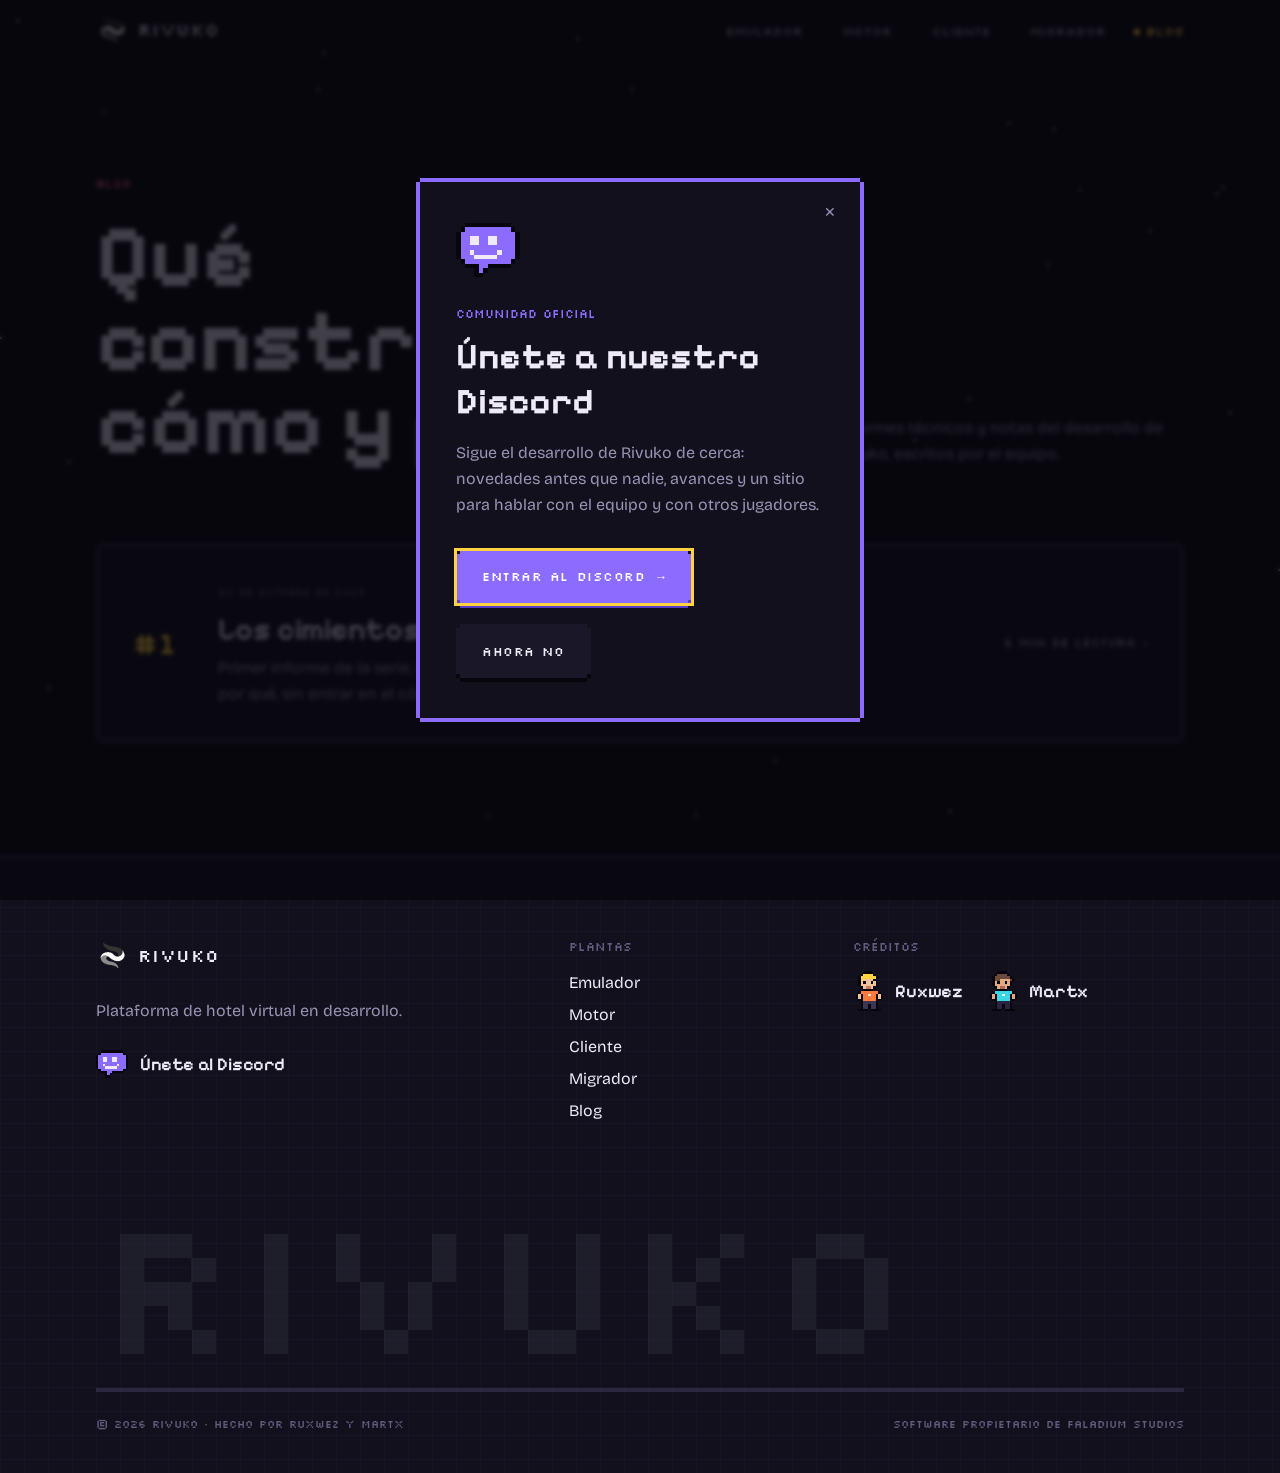
==== commit 2c9ebea5: "Publica la web: sin la entrada del blog sobre el estado Build de rivuko/website en 9b38072.  Co-Auth" ====
--- a/blog/index.html
+++ b/blog/index.html
@@ -16,50 +16,50 @@
 
       gtag('config', 'G-EJK5T6794D');
     </script>
-    <link href="../_app/immutable/entry/start.CLk9agdT.js" rel="modulepreload">
-		<link href="../_app/immutable/chunks/DmneU_7t.js" rel="modulepreload">
+    <link href="../_app/immutable/entry/start.Cr_AUQyE.js" rel="modulepreload">
+		<link href="../_app/immutable/chunks/DTjqycFq.js" rel="modulepreload">
 		<link href="../_app/immutable/chunks/MwFUhttO.js" rel="modulepreload">
 		<link href="../_app/immutable/chunks/-UyI9lYi.js" rel="modulepreload">
-		<link href="../_app/immutable/chunks/DK5ML2rB.js" rel="modulepreload">
-		<link href="../_app/immutable/entry/app.GETetf9y.js" rel="modulepreload">
+		<link href="../_app/immutable/chunks/CjHVamQd.js" rel="modulepreload">
+		<link href="../_app/immutable/entry/app.DzgZ3QMY.js" rel="modulepreload">
 		<link href="../_app/immutable/chunks/DsnmJJEf.js" rel="modulepreload">
 		<link href="../_app/immutable/chunks/eiNhF_HA.js" rel="modulepreload">
 		<link href="../_app/immutable/chunks/B8r9OYyc.js" rel="modulepreload">
 		<link href="../_app/immutable/chunks/Dru3IKKa.js" rel="modulepreload">
-		<link href="../_app/immutable/nodes/0.CaV6gtzX.js" rel="modulepreload">
+		<link href="../_app/immutable/nodes/0.C8YR24Uz.js" rel="modulepreload">
 		<link href="../_app/immutable/chunks/CtgAwrWz.js" rel="modulepreload">
-		<link href="../_app/immutable/chunks/DVrSgoyM.js" rel="modulepreload">
-		<link href="../_app/immutable/chunks/CYhvBe-c.js" rel="modulepreload">
-		<link href="../_app/immutable/chunks/DTt9ARDi.js" rel="modulepreload">
-		<link href="../_app/immutable/chunks/YKHDaUic.js" rel="modulepreload">
-		<link href="../_app/immutable/chunks/DGiItnSm.js" rel="modulepreload">
-		<link href="../_app/immutable/nodes/4.Dipgm00y.js" rel="modulepreload">
+		<link href="../_app/immutable/chunks/BhE1ZRom.js" rel="modulepreload">
+		<link href="../_app/immutable/chunks/Du5TQoVP.js" rel="modulepreload">
+		<link href="../_app/immutable/chunks/tEcRNyRy.js" rel="modulepreload">
+		<link href="../_app/immutable/chunks/tsd-sWj2.js" rel="modulepreload">
+		<link href="../_app/immutable/chunks/X38M70MM.js" rel="modulepreload">
+		<link href="../_app/immutable/nodes/4.CbIC_969.js" rel="modulepreload">
 		<link href="../_app/immutable/chunks/ZSm0M-sG.js" rel="modulepreload">
-		<link href="../_app/immutable/chunks/DAPqOTEa.js" rel="modulepreload">
-		<link href="../_app/immutable/chunks/D5lnK1Ha.js" rel="modulepreload">
-		<link href="../_app/immutable/chunks/DD6hmi65.js" rel="modulepreload">
+		<link href="../_app/immutable/chunks/CGQyspM4.js" rel="modulepreload">
+		<link href="../_app/immutable/chunks/ZMHpv3VC.js" rel="modulepreload">
+		<link href="../_app/immutable/chunks/Be8-FFb4.js" rel="modulepreload">
 		<!--u4k2t--><meta name="description" content="Informes técnicos y notas del desarrollo de Rivuko, escritos por el equipo."/> <meta property="og:title" content="Blog · Rivuko"/> <meta property="og:description" content="Informes técnicos y notas del desarrollo de Rivuko, escritos por el equipo."/><!----><title>Blog · Rivuko</title>
 		<link href="../_app/immutable/assets/0.BVmW4A29.css" rel="stylesheet">
   </head>
   <body data-sveltekit-preload-data="hover">
-    <div style="display: contents"><!--[--><!--[0--><!--[--><header class="fixed inset-x-0 top-0 z-50 border-b-4 transition-colors duration-300 border-transparent"><nav class="mx-auto flex h-16 max-w-6xl items-center justify-between px-5 sm:px-8"><a href="../" aria-label="Rivuko, inicio"><span class="inline-flex items-center gap-2.5 "><img src="../logo.png" alt="" width="32" height="32" class="size-8"/> <!--[0--><span class="font-px text-lg leading-none tracking-wide">Rivuko</span><!--]--></span><!----></a> <ul class="hidden items-center gap-7 font-px text-[0.8rem] uppercase md:flex"><!--[--><li><a href="../emulator/" class="group flex items-center gap-1.5 transition-colors text-muted hover:text-text"><span class="size-1.5 bg-gold transition-opacity opacity-0 group-hover:opacity-100" aria-hidden="true"></span> Emulador</a></li><li><a href="../engine/" class="group flex items-center gap-1.5 transition-colors text-muted hover:text-text"><span class="size-1.5 bg-gold transition-opacity opacity-0 group-hover:opacity-100" aria-hidden="true"></span> Motor</a></li><li><a href="../client/" class="group flex items-center gap-1.5 transition-colors text-muted hover:text-text"><span class="size-1.5 bg-gold transition-opacity opacity-0 group-hover:opacity-100" aria-hidden="true"></span> Cliente</a></li><li><a href="../migrator/" class="group flex items-center gap-1.5 transition-colors text-muted hover:text-text"><span class="size-1.5 bg-gold transition-opacity opacity-0 group-hover:opacity-100" aria-hidden="true"></span> Migrador</a></li><li><a href="../blog/" class="group flex items-center gap-1.5 transition-colors text-muted hover:text-text"><span class="size-1.5 bg-gold transition-opacity opacity-0 group-hover:opacity-100" aria-hidden="true"></span> Blog</a></li><!--]--></ul> <button class="-mr-2 flex h-10 items-center px-2 font-px text-xs uppercase md:hidden" aria-label="Abrir menú" aria-expanded="false">Menú</button></nav></header> <!--[-1--><!--]--><!----> <main><!--[--><section class="relative isolate overflow-hidden"><div class="pointer-events-none absolute inset-0 overflow-hidden" aria-hidden="true"><!--[--><div class="absolute inset-0 animate-twinkle" style="animation-delay: 0s"><!--[--><span class="absolute bg-text" style="left: 0.0023479107778276833%; top: 39.46133644294987%; width: 2px; height: 2px"></span><span class="absolute bg-text" style="left: 49.28960383370966%; top: 10.371633158238435%; width: 2px; height: 2px"></span><span class="absolute bg-text" style="left: 53.8500671525719%; top: 58.07863327585097%; width: 2px; height: 2px"></span><span class="absolute bg-gold" style="left: 89.79157036626319%; top: 26.92314578542632%; width: 2px; height: 2px"></span><span class="absolute bg-text" style="left: 81.81299002925539%; top: 30.923421695327118%; width: 2px; height: 2px"></span><span class="absolute bg-text" style="left: 71.39592770086412%; top: 51.35686842322203%; width: 2px; height: 2px"></span><span class="absolute bg-text" style="left: 83.12454008642796%; top: 74.14523259463964%; width: 2px; height: 2px"></span><span class="absolute bg-gold" style="left: 60.474139526707184%; top: 88.86302536766185%; width: 2px; height: 2px"></span><span class="absolute bg-text" style="left: 23.624231165099996%; top: 52.453191835644276%; width: 2px; height: 2px"></span><span class="absolute bg-text" style="left: 60.33495234341125%; top: 49.544035712976026%; width: 2px; height: 2px"></span><span class="absolute bg-text" style="left: 27.29710099627129%; top: 82.37644433154558%; width: 4px; height: 4px"></span><span class="absolute bg-gold" style="left: 45.10051787137078%; top: 4.403864128703188%; width: 2px; height: 2px"></span><span class="absolute bg-text" style="left: 94.99152912525066%; top: 22.630008087786848%; width: 2px; height: 2px"></span><span class="absolute bg-text" style="left: 38.013647654100154%; top: 95.37612246134138%; width: 2px; height: 2px"></span><!--]--></div><div class="absolute inset-0 animate-twinkle" style="animation-delay: 0.8s"><!--[--><span class="absolute bg-gold" style="left: 59.830171223650765%; top: 65.6877558984271%; width: 4px; height: 4px"></span><span class="absolute bg-text" style="left: 1.3448152231726866%; top: 2.3094558633442297%; width: 2px; height: 2px"></span><span class="absolute bg-text" style="left: 24.799807055294423%; top: 10.35717833338174%; width: 2px; height: 2px"></span><span class="absolute bg-text" style="left: 74.1116656801252%; top: 94.76508586423708%; width: 2px; height: 2px"></span><span class="absolute bg-text" style="left: 71.33233010365271%; top: 82.47205209102113%; width: 4px; height: 4px"></span><span class="absolute bg-text" style="left: 95.99263360537246%; top: 48.193005494863264%; width: 2px; height: 2px"></span><span class="absolute bg-text" style="left: 82.29398614833782%; top: 15.025195113860626%; width: 2px; height: 2px"></span><span class="absolute bg-text" style="left: 99.83736369751271%; top: 66.57166409612245%; width: 2px; height: 2px"></span><span class="absolute bg-text" style="left: 61.19119267034866%; top: 40.3752105498571%; width: 2px; height: 2px"></span><span class="absolute bg-text" style="left: 66.37515447399353%; top: 67.22124440931772%; width: 2px; height: 2px"></span><span class="absolute bg-text" style="left: 8.062887242093165%; top: 12.945877859809379%; width: 2px; height: 2px"></span><span class="absolute bg-text" style="left: 49.92230974599827%; top: 44.25990099285725%; width: 2px; height: 2px"></span><span class="absolute bg-text" style="left: 75.63792195899315%; top: 46.554364797917366%; width: 2px; height: 2px"></span><!--]--></div><div class="absolute inset-0 animate-twinkle" style="animation-delay: 1.6s"><!--[--><span class="absolute bg-text" style="left: 3.7889217509836524%; top: 80.40786878224829%; width: 2px; height: 2px"></span><span class="absolute bg-text" style="left: 25.24579233734207%; top: 6.03181370814881%; width: 2px; height: 2px"></span><span class="absolute bg-text" style="left: 78.73589809925105%; top: 14.239354112296995%; width: 2px; height: 2px"></span><span class="absolute bg-text" style="left: 95.4555724260656%; top: 21.80576488459751%; width: 2px; height: 2px"></span><span class="absolute bg-gold" style="left: 45.95521490366907%; top: 69.2968859659959%; width: 2px; height: 2px"></span><span class="absolute bg-gold" style="left: 84.32927498795524%; top: 22.12472256371971%; width: 2px; height: 2px"></span><span class="absolute bg-gold" style="left: 48.34519007631819%; top: 37.609612679858515%; width: 4px; height: 4px"></span><span class="absolute bg-text" style="left: 5.3045744101072545%; top: 53.98211067262204%; width: 2px; height: 2px"></span><span class="absolute bg-gold" style="left: 46.11599312448688%; top: 71.49644325091337%; width: 2px; height: 2px"></span><span class="absolute bg-text" style="left: 47.93025676530332%; top: 63.825454452925115%; width: 4px; height: 4px"></span><span class="absolute bg-text" style="left: 54.268772645978615%; top: 95.26186096261343%; width: 2px; height: 2px"></span><span class="absolute bg-text" style="left: 77.03258300993247%; top: 86.6226479348832%; width: 2px; height: 2px"></span><span class="absolute bg-text" style="left: 37.80924181351868%; top: 59.927159808542186%; width: 2px; height: 2px"></span><!--]--></div><!--]--></div><!----> <div class="mx-auto max-w-6xl px-5 pb-28 pt-32 sm:px-8 sm:pt-44"><div data-reveal="" class="grid gap-6 md:grid-cols-12 md:items-end"><div class="md:col-span-8"><p class="font-px text-xs uppercase text-rose">Blog</p> <h1 class="mt-6 font-pixel text-[clamp(2.75rem,7vw,5.5rem)] font-bold leading-[0.95]">Qué construimos, cómo y por qué.</h1></div> <p class="max-w-sm leading-relaxed text-muted md:col-span-4">Informes técnicos y notas del desarrollo de Rivuko, escritos por el equipo.</p></div> <div class="mt-20"><ol class="space-y-6"><!--[--><li data-item=""><a href="../blog/estado-octubre-2026/" class="group grid gap-4 px-frame bg-night p-6 transition-colors hover:bg-night-2 sm:p-8 md:grid-cols-12 md:items-center" style="--px-color: #2b2740"><span class="font-px text-3xl text-gold md:col-span-1" aria-hidden="true">#1</span> <div class="md:col-span-8"><time datetime="2026-10-28" class="font-px text-[0.65rem] uppercase text-dim">28 de octubre de 2026</time> <h3 class="mt-2 font-pixel text-2xl font-semibold transition-colors group-hover:text-gold sm:text-3xl">El hotel ya se juega</h3> <p class="mt-2 max-w-xl leading-relaxed text-muted">Dónde está Rivuko a finales de octubre de 2026: el servidor, el motor y el cliente ya funcionan juntos. Qué queda antes de abrir.</p></div> <span class="font-px text-xs uppercase text-muted md:col-span-3 md:text-right">1 min de lectura <span class="inline-block transition-transform group-hover:translate-x-1" aria-hidden="true">→</span></span></a></li><li data-item=""><a href="../blog/informe-tecnico-01/" class="group grid gap-4 px-frame bg-night p-6 transition-colors hover:bg-night-2 sm:p-8 md:grid-cols-12 md:items-center" style="--px-color: #2b2740"><span class="font-px text-3xl text-gold md:col-span-1" aria-hidden="true">#2</span> <div class="md:col-span-8"><time datetime="2026-10-20" class="font-px text-[0.65rem] uppercase text-dim">20 de octubre de 2026</time> <h3 class="mt-2 font-pixel text-2xl font-semibold transition-colors group-hover:text-gold sm:text-3xl">Los cimientos de Rivuko</h3> <p class="mt-2 max-w-xl leading-relaxed text-muted">Primer informe de la serie. Qué hemos construido hasta ahora en Rivuko y por qué, sin entrar en el código.</p></div> <span class="font-px text-xs uppercase text-muted md:col-span-3 md:text-right">6 min de lectura <span class="inline-block transition-transform group-hover:translate-x-1" aria-hidden="true">→</span></span></a></li><!--]--></ol><!----></div></div></section><!--]--><!----></main> <footer class="relative overflow-hidden border-t-4 border-line bg-night"><div class="pixel-grid absolute inset-0 opacity-60" aria-hidden="true"></div> <div class="relative mx-auto max-w-6xl px-5 pb-10 pt-20 sm:px-8"><div class="grid gap-12 md:grid-cols-12"><div class="md:col-span-5"><span class="inline-flex items-center gap-2.5 "><img src="../logo.png" alt="" width="32" height="32" class="size-8"/> <!--[0--><span class="font-px text-lg leading-none tracking-wide">Rivuko</span><!--]--></span><!----> <p class="mt-5 max-w-sm leading-relaxed text-muted">Plataforma de hotel virtual en desarrollo.</p> <a href="https://discord.gg/kSbvWE9SKE" target="_blank" rel="noopener" class="group mt-6 inline-flex items-center gap-3"><svg viewBox="0 0 14 12" class="size-8" shape-rendering="crispEdges" aria-hidden="true"><!--[--><rect x="2" y="0" width="10" height="1" fill="#07060c"></rect><rect x="1" y="1" width="1" height="1" fill="#07060c"></rect><rect x="2" y="1" width="10" height="1" fill="#8b6cff"></rect><rect x="12" y="1" width="1" height="1" fill="#07060c"></rect><rect x="0" y="2" width="1" height="1" fill="#07060c"></rect><rect x="1" y="2" width="12" height="1" fill="#8b6cff"></rect><rect x="13" y="2" width="1" height="1" fill="#07060c"></rect><rect x="0" y="3" width="1" height="1" fill="#07060c"></rect><rect x="1" y="3" width="2" height="1" fill="#8b6cff"></rect><rect x="3" y="3" width="2" height="1" fill="#eeeaf7"></rect><rect x="5" y="3" width="2" height="1" fill="#8b6cff"></rect><rect x="7" y="3" width="2" height="1" fill="#eeeaf7"></rect><rect x="9" y="3" width="4" height="1" fill="#8b6cff"></rect><rect x="13" y="3" width="1" height="1" fill="#07060c"></rect><rect x="0" y="4" width="1" height="1" fill="#07060c"></rect><rect x="1" y="4" width="2" height="1" fill="#8b6cff"></rect><rect x="3" y="4" width="2" height="1" fill="#eeeaf7"></rect><rect x="5" y="4" width="2" height="1" fill="#8b6cff"></rect><rect x="7" y="4" width="2" height="1" fill="#eeeaf7"></rect><rect x="9" y="4" width="4" height="1" fill="#8b6cff"></rect><rect x="13" y="4" width="1" height="1" fill="#07060c"></rect><rect x="0" y="5" width="1" height="1" fill="#07060c"></rect><rect x="1" y="5" width="12" height="1" fill="#8b6cff"></rect><rect x="13" y="5" width="1" height="1" fill="#07060c"></rect><rect x="0" y="6" width="1" height="1" fill="#07060c"></rect><rect x="1" y="6" width="2" height="1" fill="#8b6cff"></rect><rect x="3" y="6" width="1" height="1" fill="#eeeaf7"></rect><rect x="4" y="6" width="5" height="1" fill="#8b6cff"></rect><rect x="9" y="6" width="1" height="1" fill="#eeeaf7"></rect><rect x="10" y="6" width="3" height="1" fill="#8b6cff"></rect><rect x="13" y="6" width="1" height="1" fill="#07060c"></rect><rect x="0" y="7" width="1" height="1" fill="#07060c"></rect><rect x="1" y="7" width="3" height="1" fill="#8b6cff"></rect><rect x="4" y="7" width="5" height="1" fill="#eeeaf7"></rect><rect x="9" y="7" width="4" height="1" fill="#8b6cff"></rect><rect x="13" y="7" width="1" height="1" fill="#07060c"></rect><rect x="1" y="8" width="1" height="1" fill="#07060c"></rect><rect x="2" y="8" width="10" height="1" fill="#8b6cff"></rect><rect x="12" y="8" width="1" height="1" fill="#07060c"></rect><rect x="2" y="9" width="3" height="1" fill="#07060c"></rect><rect x="5" y="9" width="2" height="1" fill="#8b6cff"></rect><rect x="7" y="9" width="5" height="1" fill="#07060c"></rect><rect x="4" y="10" width="1" height="1" fill="#07060c"></rect><rect x="5" y="10" width="1" height="1" fill="#8b6cff"></rect><rect x="6" y="10" width="1" height="1" fill="#07060c"></rect><rect x="4" y="11" width="2" height="1" fill="#07060c"></rect><!--]--></svg><!----> <span class="link font-pixel text-lg font-semibold group-hover:text-violet">Únete al Discord</span></a></div> <nav class="md:col-span-3" aria-label="Pie de página"><p class="font-px text-xs uppercase text-dim">Plantas</p> <ul class="mt-4 space-y-2"><!--[--><li><a href="../emulator/" class="link">Emulador</a></li><li><a href="../engine/" class="link">Motor</a></li><li><a href="../client/" class="link">Cliente</a></li><li><a href="../migrator/" class="link">Migrador</a></li><li><a href="../blog/" class="link">Blog</a></li><!--]--></ul></nav> <div class="md:col-span-4"><p class="font-px text-xs uppercase text-dim">Créditos</p> <ul class="mt-4 flex gap-6"><!--[--><li><a href="https://github.com/ruxwez" target="_blank" rel="noopener" class="group flex items-center gap-3"><svg viewBox="0 0 12 16" class="h-10 w-auto" shape-rendering="crispEdges" aria-hidden="true"><!--[--><rect x="4" y="0" width="4" height="1" fill="#07060c"></rect><rect x="3" y="1" width="1" height="1" fill="#07060c"></rect><rect x="4" y="1" width="4" height="1" fill="#ffd23f"></rect><rect x="8" y="1" width="1" height="1" fill="#07060c"></rect><rect x="2" y="2" width="1" height="1" fill="#07060c"></rect><rect x="3" y="2" width="6" height="1" fill="#ffd23f"></rect><rect x="9" y="2" width="1" height="1" fill="#07060c"></rect><rect x="2" y="3" width="1" height="1" fill="#07060c"></rect><rect x="3" y="3" width="1" height="1" fill="#ffd23f"></rect><rect x="4" y="3" width="4" height="1" fill="#f2c29b"></rect><rect x="8" y="3" width="1" height="1" fill="#07060c"></rect><rect x="2" y="4" width="1" height="1" fill="#07060c"></rect><rect x="3" y="4" width="1" height="1" fill="#f2c29b"></rect><rect x="4" y="4" width="1" height="1" fill="#07060c"></rect><rect x="5" y="4" width="2" height="1" fill="#f2c29b"></rect><rect x="7" y="4" width="1" height="1" fill="#07060c"></rect><rect x="8" y="4" width="1" height="1" fill="#f2c29b"></rect><rect x="9" y="4" width="1" height="1" fill="#07060c"></rect><rect x="2" y="5" width="1" height="1" fill="#07060c"></rect><rect x="3" y="5" width="6" height="1" fill="#f2c29b"></rect><rect x="9" y="5" width="1" height="1" fill="#07060c"></rect><rect x="3" y="6" width="1" height="1" fill="#07060c"></rect><rect x="4" y="6" width="1" height="1" fill="#f2c29b"></rect><rect x="5" y="6" width="2" height="1" fill="#c97b6b"></rect><rect x="7" y="6" width="1" height="1" fill="#f2c29b"></rect><rect x="8" y="6" width="1" height="1" fill="#07060c"></rect><rect x="4" y="7" width="4" height="1" fill="#07060c"></rect><rect x="2" y="8" width="1" height="1" fill="#07060c"></rect><rect x="3" y="8" width="7" height="1" fill="#ff7a3d"></rect><rect x="10" y="8" width="1" height="1" fill="#07060c"></rect><rect x="1" y="9" width="1" height="1" fill="#07060c"></rect><rect x="2" y="9" width="1" height="1" fill="#f2c29b"></rect><rect x="3" y="9" width="1" height="1" fill="#07060c"></rect><rect x="4" y="9" width="2" height="1" fill="#ff7a3d"></rect><rect x="6" y="9" width="1" height="1" fill="#ffe1cf"></rect><rect x="7" y="9" width="2" height="1" fill="#ff7a3d"></rect><rect x="9" y="9" width="1" height="1" fill="#07060c"></rect><rect x="10" y="9" width="1" height="1" fill="#f2c29b"></rect><rect x="11" y="9" width="1" height="1" fill="#07060c"></rect><rect x="1" y="10" width="1" height="1" fill="#07060c"></rect><rect x="2" y="10" width="1" height="1" fill="#f2c29b"></rect><rect x="3" y="10" width="1" height="1" fill="#07060c"></rect><rect x="4" y="10" width="5" height="1" fill="#ff7a3d"></rect><rect x="9" y="10" width="1" height="1" fill="#07060c"></rect><rect x="10" y="10" width="1" height="1" fill="#f2c29b"></rect><rect x="11" y="10" width="1" height="1" fill="#07060c"></rect><rect x="2" y="11" width="2" height="1" fill="#07060c"></rect><rect x="4" y="11" width="5" height="1" fill="#ff7a3d"></rect><rect x="9" y="11" width="2" height="1" fill="#07060c"></rect><rect x="3" y="12" width="1" height="1" fill="#07060c"></rect><rect x="4" y="12" width="5" height="1" fill="#3b3656"></rect><rect x="9" y="12" width="1" height="1" fill="#07060c"></rect><rect x="3" y="13" width="1" height="1" fill="#07060c"></rect><rect x="4" y="13" width="2" height="1" fill="#3b3656"></rect><rect x="6" y="13" width="1" height="1" fill="#07060c"></rect><rect x="7" y="13" width="2" height="1" fill="#3b3656"></rect><rect x="9" y="13" width="1" height="1" fill="#07060c"></rect><rect x="3" y="14" width="1" height="1" fill="#07060c"></rect><rect x="4" y="14" width="2" height="1" fill="#3b3656"></rect><rect x="6" y="14" width="1" height="1" fill="#07060c"></rect><rect x="7" y="14" width="2" height="1" fill="#3b3656"></rect><rect x="9" y="14" width="1" height="1" fill="#07060c"></rect><rect x="2" y="15" width="4" height="1" fill="#07060c"></rect><rect x="7" y="15" width="4" height="1" fill="#07060c"></rect><!--]--></svg><!----> <span class="link font-pixel text-lg font-semibold group-hover:text-gold">Ruxwez</span></a></li><li><a href="https://github.com/MartxDev" target="_blank" rel="noopener" class="group flex items-center gap-3"><svg viewBox="0 0 12 16" class="h-10 w-auto" shape-rendering="crispEdges" aria-hidden="true"><!--[--><rect x="4" y="0" width="4" height="1" fill="#07060c"></rect><rect x="3" y="1" width="1" height="1" fill="#07060c"></rect><rect x="4" y="1" width="4" height="1" fill="#6b4a3a"></rect><rect x="8" y="1" width="1" height="1" fill="#07060c"></rect><rect x="2" y="2" width="1" height="1" fill="#07060c"></rect><rect x="3" y="2" width="6" height="1" fill="#6b4a3a"></rect><rect x="9" y="2" width="1" height="1" fill="#07060c"></rect><rect x="2" y="3" width="1" height="1" fill="#07060c"></rect><rect x="3" y="3" width="2" height="1" fill="#6b4a3a"></rect><rect x="5" y="3" width="4" height="1" fill="#e0a982"></rect><rect x="9" y="3" width="1" height="1" fill="#6b4a3a"></rect><rect x="10" y="3" width="1" height="1" fill="#07060c"></rect><rect x="2" y="4" width="1" height="1" fill="#07060c"></rect><rect x="3" y="4" width="1" height="1" fill="#e0a982"></rect><rect x="4" y="4" width="1" height="1" fill="#07060c"></rect><rect x="5" y="4" width="2" height="1" fill="#e0a982"></rect><rect x="7" y="4" width="1" height="1" fill="#07060c"></rect><rect x="8" y="4" width="1" height="1" fill="#e0a982"></rect><rect x="9" y="4" width="1" height="1" fill="#07060c"></rect><rect x="2" y="5" width="1" height="1" fill="#07060c"></rect><rect x="3" y="5" width="6" height="1" fill="#e0a982"></rect><rect x="9" y="5" width="1" height="1" fill="#07060c"></rect><rect x="3" y="6" width="1" height="1" fill="#07060c"></rect><rect x="4" y="6" width="1" height="1" fill="#e0a982"></rect><rect x="5" y="6" width="2" height="1" fill="#b0685a"></rect><rect x="7" y="6" width="1" height="1" fill="#e0a982"></rect><rect x="8" y="6" width="1" height="1" fill="#07060c"></rect><rect x="4" y="7" width="4" height="1" fill="#07060c"></rect><rect x="2" y="8" width="1" height="1" fill="#07060c"></rect><rect x="3" y="8" width="7" height="1" fill="#3ad6e8"></rect><rect x="10" y="8" width="1" height="1" fill="#07060c"></rect><rect x="1" y="9" width="1" height="1" fill="#07060c"></rect><rect x="2" y="9" width="1" height="1" fill="#e0a982"></rect><rect x="3" y="9" width="1" height="1" fill="#07060c"></rect><rect x="4" y="9" width="2" height="1" fill="#3ad6e8"></rect><rect x="6" y="9" width="1" height="1" fill="#d9fbff"></rect><rect x="7" y="9" width="2" height="1" fill="#3ad6e8"></rect><rect x="9" y="9" width="1" height="1" fill="#07060c"></rect><rect x="10" y="9" width="1" height="1" fill="#e0a982"></rect><rect x="11" y="9" width="1" height="1" fill="#07060c"></rect><rect x="1" y="10" width="1" height="1" fill="#07060c"></rect><rect x="2" y="10" width="1" height="1" fill="#e0a982"></rect><rect x="3" y="10" width="1" height="1" fill="#07060c"></rect><rect x="4" y="10" width="5" height="1" fill="#3ad6e8"></rect><rect x="9" y="10" width="1" height="1" fill="#07060c"></rect><rect x="10" y="10" width="1" height="1" fill="#e0a982"></rect><rect x="11" y="10" width="1" height="1" fill="#07060c"></rect><rect x="2" y="11" width="2" height="1" fill="#07060c"></rect><rect x="4" y="11" width="5" height="1" fill="#3ad6e8"></rect><rect x="9" y="11" width="2" height="1" fill="#07060c"></rect><rect x="3" y="12" width="1" height="1" fill="#07060c"></rect><rect x="4" y="12" width="5" height="1" fill="#2a2540"></rect><rect x="9" y="12" width="1" height="1" fill="#07060c"></rect><rect x="3" y="13" width="1" height="1" fill="#07060c"></rect><rect x="4" y="13" width="2" height="1" fill="#2a2540"></rect><rect x="6" y="13" width="1" height="1" fill="#07060c"></rect><rect x="7" y="13" width="2" height="1" fill="#2a2540"></rect><rect x="9" y="13" width="1" height="1" fill="#07060c"></rect><rect x="3" y="14" width="1" height="1" fill="#07060c"></rect><rect x="4" y="14" width="2" height="1" fill="#2a2540"></rect><rect x="6" y="14" width="1" height="1" fill="#07060c"></rect><rect x="7" y="14" width="2" height="1" fill="#2a2540"></rect><rect x="9" y="14" width="1" height="1" fill="#07060c"></rect><rect x="2" y="15" width="4" height="1" fill="#07060c"></rect><rect x="7" y="15" width="4" height="1" fill="#07060c"></rect><!--]--></svg><!----> <span class="link font-pixel text-lg font-semibold group-hover:text-gold">Martx</span></a></li><!--]--></ul></div></div> <p class="mt-20 select-none font-px text-[clamp(3rem,16vw,12rem)] leading-[0.8] text-text/[0.06]" aria-hidden="true">Rivuko</p> <div class="mt-8 flex flex-col gap-2 border-t-4 border-line pt-6 font-px text-[0.7rem] uppercase text-dim sm:flex-row sm:justify-between"><span>© 2026 Rivuko · Hecho por Ruxwez y Martx</span> <span>Software propietario de Faladium Studios</span></div></div></footer><!----> <div class="pointer-events-none fixed inset-0 z-[100] grid" style="grid-template-columns: repeat(12, 1fr); grid-template-rows: repeat(8, 1fr)" aria-hidden="true"><!--[--><span class="scale-0 bg-gold [&amp;:nth-child(3n)]:bg-violet [&amp;:nth-child(5n)]:bg-void"></span><span class="scale-0 bg-gold [&amp;:nth-child(3n)]:bg-violet [&amp;:nth-child(5n)]:bg-void"></span><span class="scale-0 bg-gold [&amp;:nth-child(3n)]:bg-violet [&amp;:nth-child(5n)]:bg-void"></span><span class="scale-0 bg-gold [&amp;:nth-child(3n)]:bg-violet [&amp;:nth-child(5n)]:bg-void"></span><span class="scale-0 bg-gold [&amp;:nth-child(3n)]:bg-violet [&amp;:nth-child(5n)]:bg-void"></span><span class="scale-0 bg-gold [&amp;:nth-child(3n)]:bg-violet [&amp;:nth-child(5n)]:bg-void"></span><span class="scale-0 bg-gold [&amp;:nth-child(3n)]:bg-violet [&amp;:nth-child(5n)]:bg-void"></span><span class="scale-0 bg-gold [&amp;:nth-child(3n)]:bg-violet [&amp;:nth-child(5n)]:bg-void"></span><span class="scale-0 bg-gold [&amp;:nth-child(3n)]:bg-violet [&amp;:nth-child(5n)]:bg-void"></span><span class="scale-0 bg-gold [&amp;:nth-child(3n)]:bg-violet [&amp;:nth-child(5n)]:bg-void"></span><span class="scale-0 bg-gold [&amp;:nth-child(3n)]:bg-violet [&amp;:nth-child(5n)]:bg-void"></span><span class="scale-0 bg-gold [&amp;:nth-child(3n)]:bg-violet [&amp;:nth-child(5n)]:bg-void"></span><span class="scale-0 bg-gold [&amp;:nth-child(3n)]:bg-violet [&amp;:nth-child(5n)]:bg-void"></span><span class="scale-0 bg-gold [&amp;:nth-child(3n)]:bg-violet [&amp;:nth-child(5n)]:bg-void"></span><span class="scale-0 bg-gold [&amp;:nth-child(3n)]:bg-violet [&amp;:nth-child(5n)]:bg-void"></span><span class="scale-0 bg-gold [&amp;:nth-child(3n)]:bg-violet [&amp;:nth-child(5n)]:bg-void"></span><span class="scale-0 bg-gold [&amp;:nth-child(3n)]:bg-violet [&amp;:nth-child(5n)]:bg-void"></span><span class="scale-0 bg-gold [&amp;:nth-child(3n)]:bg-violet [&amp;:nth-child(5n)]:bg-void"></span><span class="scale-0 bg-gold [&amp;:nth-child(3n)]:bg-violet [&amp;:nth-child(5n)]:bg-void"></span><span class="scale-0 bg-gold [&amp;:nth-child(3n)]:bg-violet [&amp;:nth-child(5n)]:bg-void"></span><span class="scale-0 bg-gold [&amp;:nth-child(3n)]:bg-violet [&amp;:nth-child(5n)]:bg-void"></span><span class="scale-0 bg-gold [&amp;:nth-child(3n)]:bg-violet [&amp;:nth-child(5n)]:bg-void"></span><span class="scale-0 bg-gold [&amp;:nth-child(3n)]:bg-violet [&amp;:nth-child(5n)]:bg-void"></span><span class="scale-0 bg-gold [&amp;:nth-child(3n)]:bg-violet [&amp;:nth-child(5n)]:bg-void"></span><span class="scale-0 bg-gold [&amp;:nth-child(3n)]:bg-violet [&amp;:nth-child(5n)]:bg-void"></span><span class="scale-0 bg-gold [&amp;:nth-child(3n)]:bg-violet [&amp;:nth-child(5n)]:bg-void"></span><span class="scale-0 bg-gold [&amp;:nth-child(3n)]:bg-violet [&amp;:nth-child(5n)]:bg-void"></span><span class="scale-0 bg-gold [&amp;:nth-child(3n)]:bg-violet [&amp;:nth-child(5n)]:bg-void"></span><span class="scale-0 bg-gold [&amp;:nth-child(3n)]:bg-violet [&amp;:nth-child(5n)]:bg-void"></span><span class="scale-0 bg-gold [&amp;:nth-child(3n)]:bg-violet [&amp;:nth-child(5n)]:bg-void"></span><span class="scale-0 bg-gold [&amp;:nth-child(3n)]:bg-violet [&amp;:nth-child(5n)]:bg-void"></span><span class="scale-0 bg-gold [&amp;:nth-child(3n)]:bg-violet [&amp;:nth-child(5n)]:bg-void"></span><span class="scale-0 bg-gold [&amp;:nth-child(3n)]:bg-violet [&amp;:nth-child(5n)]:bg-void"></span><span class="scale-0 bg-gold [&amp;:nth-child(3n)]:bg-violet [&amp;:nth-child(5n)]:bg-void"></span><span class="scale-0 bg-gold [&amp;:nth-child(3n)]:bg-violet [&amp;:nth-child(5n)]:bg-void"></span><span class="scale-0 bg-gold [&amp;:nth-child(3n)]:bg-violet [&amp;:nth-child(5n)]:bg-void"></span><span class="scale-0 bg-gold [&amp;:nth-child(3n)]:bg-violet [&amp;:nth-child(5n)]:bg-void"></span><span class="scale-0 bg-gold [&amp;:nth-child(3n)]:bg-violet [&amp;:nth-child(5n)]:bg-void"></span><span class="scale-0 bg-gold [&amp;:nth-child(3n)]:bg-violet [&amp;:nth-child(5n)]:bg-void"></span><span class="scale-0 bg-gold [&amp;:nth-child(3n)]:bg-violet [&amp;:nth-child(5n)]:bg-void"></span><span class="scale-0 bg-gold [&amp;:nth-child(3n)]:bg-violet [&amp;:nth-child(5n)]:bg-void"></span><span class="scale-0 bg-gold [&amp;:nth-child(3n)]:bg-violet [&amp;:nth-child(5n)]:bg-void"></span><span class="scale-0 bg-gold [&amp;:nth-child(3n)]:bg-violet [&amp;:nth-child(5n)]:bg-void"></span><span class="scale-0 bg-gold [&amp;:nth-child(3n)]:bg-violet [&amp;:nth-child(5n)]:bg-void"></span><span class="scale-0 bg-gold [&amp;:nth-child(3n)]:bg-violet [&amp;:nth-child(5n)]:bg-void"></span><span class="scale-0 bg-gold [&amp;:nth-child(3n)]:bg-violet [&amp;:nth-child(5n)]:bg-void"></span><span class="scale-0 bg-gold [&amp;:nth-child(3n)]:bg-violet [&amp;:nth-child(5n)]:bg-void"></span><span class="scale-0 bg-gold [&amp;:nth-child(3n)]:bg-violet [&amp;:nth-child(5n)]:bg-void"></span><span class="scale-0 bg-gold [&amp;:nth-child(3n)]:bg-violet [&amp;:nth-child(5n)]:bg-void"></span><span class="scale-0 bg-gold [&amp;:nth-child(3n)]:bg-violet [&amp;:nth-child(5n)]:bg-void"></span><span class="scale-0 bg-gold [&amp;:nth-child(3n)]:bg-violet [&amp;:nth-child(5n)]:bg-void"></span><span class="scale-0 bg-gold [&amp;:nth-child(3n)]:bg-violet [&amp;:nth-child(5n)]:bg-void"></span><span class="scale-0 bg-gold [&amp;:nth-child(3n)]:bg-violet [&amp;:nth-child(5n)]:bg-void"></span><span class="scale-0 bg-gold [&amp;:nth-child(3n)]:bg-violet [&amp;:nth-child(5n)]:bg-void"></span><span class="scale-0 bg-gold [&amp;:nth-child(3n)]:bg-violet [&amp;:nth-child(5n)]:bg-void"></span><span class="scale-0 bg-gold [&amp;:nth-child(3n)]:bg-violet [&amp;:nth-child(5n)]:bg-void"></span><span class="scale-0 bg-gold [&amp;:nth-child(3n)]:bg-violet [&amp;:nth-child(5n)]:bg-void"></span><span class="scale-0 bg-gold [&amp;:nth-child(3n)]:bg-violet [&amp;:nth-child(5n)]:bg-void"></span><span class="scale-0 bg-gold [&amp;:nth-child(3n)]:bg-violet [&amp;:nth-child(5n)]:bg-void"></span><span class="scale-0 bg-gold [&amp;:nth-child(3n)]:bg-violet [&amp;:nth-child(5n)]:bg-void"></span><span class="scale-0 bg-gold [&amp;:nth-child(3n)]:bg-violet [&amp;:nth-child(5n)]:bg-void"></span><span class="scale-0 bg-gold [&amp;:nth-child(3n)]:bg-violet [&amp;:nth-child(5n)]:bg-void"></span><span class="scale-0 bg-gold [&amp;:nth-child(3n)]:bg-violet [&amp;:nth-child(5n)]:bg-void"></span><span class="scale-0 bg-gold [&amp;:nth-child(3n)]:bg-violet [&amp;:nth-child(5n)]:bg-void"></span><span class="scale-0 bg-gold [&amp;:nth-child(3n)]:bg-violet [&amp;:nth-child(5n)]:bg-void"></span><span class="scale-0 bg-gold [&amp;:nth-child(3n)]:bg-violet [&amp;:nth-child(5n)]:bg-void"></span><span class="scale-0 bg-gold [&amp;:nth-child(3n)]:bg-violet [&amp;:nth-child(5n)]:bg-void"></span><span class="scale-0 bg-gold [&amp;:nth-child(3n)]:bg-violet [&amp;:nth-child(5n)]:bg-void"></span><span class="scale-0 bg-gold [&amp;:nth-child(3n)]:bg-violet [&amp;:nth-child(5n)]:bg-void"></span><span class="scale-0 bg-gold [&amp;:nth-child(3n)]:bg-violet [&amp;:nth-child(5n)]:bg-void"></span><span class="scale-0 bg-gold [&amp;:nth-child(3n)]:bg-violet [&amp;:nth-child(5n)]:bg-void"></span><span class="scale-0 bg-gold [&amp;:nth-child(3n)]:bg-violet [&amp;:nth-child(5n)]:bg-void"></span><span class="scale-0 bg-gold [&amp;:nth-child(3n)]:bg-violet [&amp;:nth-child(5n)]:bg-void"></span><span class="scale-0 bg-gold [&amp;:nth-child(3n)]:bg-violet [&amp;:nth-child(5n)]:bg-void"></span><span class="scale-0 bg-gold [&amp;:nth-child(3n)]:bg-violet [&amp;:nth-child(5n)]:bg-void"></span><span class="scale-0 bg-gold [&amp;:nth-child(3n)]:bg-violet [&amp;:nth-child(5n)]:bg-void"></span><span class="scale-0 bg-gold [&amp;:nth-child(3n)]:bg-violet [&amp;:nth-child(5n)]:bg-void"></span><span class="scale-0 bg-gold [&amp;:nth-child(3n)]:bg-violet [&amp;:nth-child(5n)]:bg-void"></span><span class="scale-0 bg-gold [&amp;:nth-child(3n)]:bg-violet [&amp;:nth-child(5n)]:bg-void"></span><span class="scale-0 bg-gold [&amp;:nth-child(3n)]:bg-violet [&amp;:nth-child(5n)]:bg-void"></span><span class="scale-0 bg-gold [&amp;:nth-child(3n)]:bg-violet [&amp;:nth-child(5n)]:bg-void"></span><span class="scale-0 bg-gold [&amp;:nth-child(3n)]:bg-violet [&amp;:nth-child(5n)]:bg-void"></span><span class="scale-0 bg-gold [&amp;:nth-child(3n)]:bg-violet [&amp;:nth-child(5n)]:bg-void"></span><span class="scale-0 bg-gold [&amp;:nth-child(3n)]:bg-violet [&amp;:nth-child(5n)]:bg-void"></span><span class="scale-0 bg-gold [&amp;:nth-child(3n)]:bg-violet [&amp;:nth-child(5n)]:bg-void"></span><span class="scale-0 bg-gold [&amp;:nth-child(3n)]:bg-violet [&amp;:nth-child(5n)]:bg-void"></span><span class="scale-0 bg-gold [&amp;:nth-child(3n)]:bg-violet [&amp;:nth-child(5n)]:bg-void"></span><span class="scale-0 bg-gold [&amp;:nth-child(3n)]:bg-violet [&amp;:nth-child(5n)]:bg-void"></span><span class="scale-0 bg-gold [&amp;:nth-child(3n)]:bg-violet [&amp;:nth-child(5n)]:bg-void"></span><span class="scale-0 bg-gold [&amp;:nth-child(3n)]:bg-violet [&amp;:nth-child(5n)]:bg-void"></span><span class="scale-0 bg-gold [&amp;:nth-child(3n)]:bg-violet [&amp;:nth-child(5n)]:bg-void"></span><span class="scale-0 bg-gold [&amp;:nth-child(3n)]:bg-violet [&amp;:nth-child(5n)]:bg-void"></span><span class="scale-0 bg-gold [&amp;:nth-child(3n)]:bg-violet [&amp;:nth-child(5n)]:bg-void"></span><span class="scale-0 bg-gold [&amp;:nth-child(3n)]:bg-violet [&amp;:nth-child(5n)]:bg-void"></span><span class="scale-0 bg-gold [&amp;:nth-child(3n)]:bg-violet [&amp;:nth-child(5n)]:bg-void"></span><span class="scale-0 bg-gold [&amp;:nth-child(3n)]:bg-violet [&amp;:nth-child(5n)]:bg-void"></span><!--]--></div><!----> <dialog aria-labelledby="discord-title" aria-describedby="discord-text" class="discord m-auto w-[min(28rem,calc(100%-2rem))] overflow-visible bg-transparent p-0 text-text svelte-11phx74"><div class="px-frame relative bg-night p-7 sm:p-9" style="--px-color: #8b6cff"><svg viewBox="0 0 14 12" class="size-16 animate-bob" shape-rendering="crispEdges" aria-hidden="true"><!--[--><rect x="2" y="0" width="10" height="1" fill="#07060c"></rect><rect x="1" y="1" width="1" height="1" fill="#07060c"></rect><rect x="2" y="1" width="10" height="1" fill="#8b6cff"></rect><rect x="12" y="1" width="1" height="1" fill="#07060c"></rect><rect x="0" y="2" width="1" height="1" fill="#07060c"></rect><rect x="1" y="2" width="12" height="1" fill="#8b6cff"></rect><rect x="13" y="2" width="1" height="1" fill="#07060c"></rect><rect x="0" y="3" width="1" height="1" fill="#07060c"></rect><rect x="1" y="3" width="2" height="1" fill="#8b6cff"></rect><rect x="3" y="3" width="2" height="1" fill="#eeeaf7"></rect><rect x="5" y="3" width="2" height="1" fill="#8b6cff"></rect><rect x="7" y="3" width="2" height="1" fill="#eeeaf7"></rect><rect x="9" y="3" width="4" height="1" fill="#8b6cff"></rect><rect x="13" y="3" width="1" height="1" fill="#07060c"></rect><rect x="0" y="4" width="1" height="1" fill="#07060c"></rect><rect x="1" y="4" width="2" height="1" fill="#8b6cff"></rect><rect x="3" y="4" width="2" height="1" fill="#eeeaf7"></rect><rect x="5" y="4" width="2" height="1" fill="#8b6cff"></rect><rect x="7" y="4" width="2" height="1" fill="#eeeaf7"></rect><rect x="9" y="4" width="4" height="1" fill="#8b6cff"></rect><rect x="13" y="4" width="1" height="1" fill="#07060c"></rect><rect x="0" y="5" width="1" height="1" fill="#07060c"></rect><rect x="1" y="5" width="12" height="1" fill="#8b6cff"></rect><rect x="13" y="5" width="1" height="1" fill="#07060c"></rect><rect x="0" y="6" width="1" height="1" fill="#07060c"></rect><rect x="1" y="6" width="2" height="1" fill="#8b6cff"></rect><rect x="3" y="6" width="1" height="1" fill="#eeeaf7"></rect><rect x="4" y="6" width="5" height="1" fill="#8b6cff"></rect><rect x="9" y="6" width="1" height="1" fill="#eeeaf7"></rect><rect x="10" y="6" width="3" height="1" fill="#8b6cff"></rect><rect x="13" y="6" width="1" height="1" fill="#07060c"></rect><rect x="0" y="7" width="1" height="1" fill="#07060c"></rect><rect x="1" y="7" width="3" height="1" fill="#8b6cff"></rect><rect x="4" y="7" width="5" height="1" fill="#eeeaf7"></rect><rect x="9" y="7" width="4" height="1" fill="#8b6cff"></rect><rect x="13" y="7" width="1" height="1" fill="#07060c"></rect><rect x="1" y="8" width="1" height="1" fill="#07060c"></rect><rect x="2" y="8" width="10" height="1" fill="#8b6cff"></rect><rect x="12" y="8" width="1" height="1" fill="#07060c"></rect><rect x="2" y="9" width="3" height="1" fill="#07060c"></rect><rect x="5" y="9" width="2" height="1" fill="#8b6cff"></rect><rect x="7" y="9" width="5" height="1" fill="#07060c"></rect><rect x="4" y="10" width="1" height="1" fill="#07060c"></rect><rect x="5" y="10" width="1" height="1" fill="#8b6cff"></rect><rect x="6" y="10" width="1" height="1" fill="#07060c"></rect><rect x="4" y="11" width="2" height="1" fill="#07060c"></rect><!--]--></svg><!----> <p class="mt-6 font-px text-xs uppercase text-violet">Comunidad oficial</p> <h2 id="discord-title" class="mt-3 font-pixel text-3xl font-bold leading-tight sm:text-4xl">Únete a nuestro Discord</h2> <p id="discord-text" class="mt-4 leading-relaxed text-muted">Sigue el desarrollo de Rivuko de cerca: novedades antes que nadie, avances y un sitio para
+    <div style="display: contents"><!--[--><!--[0--><!--[--><header class="fixed inset-x-0 top-0 z-50 border-b-4 transition-colors duration-300 border-transparent"><nav class="mx-auto flex h-16 max-w-6xl items-center justify-between px-5 sm:px-8"><a href="../" aria-label="Rivuko, inicio"><span class="inline-flex items-center gap-2.5 "><img src="../logo.png" alt="" width="32" height="32" class="size-8"/> <!--[0--><span class="font-px text-lg leading-none tracking-wide">Rivuko</span><!--]--></span><!----></a> <ul class="hidden items-center gap-7 font-px text-[0.8rem] uppercase md:flex"><!--[--><li><a href="../emulator/" class="group flex items-center gap-1.5 transition-colors text-muted hover:text-text"><span class="size-1.5 bg-gold transition-opacity opacity-0 group-hover:opacity-100" aria-hidden="true"></span> Emulador</a></li><li><a href="../engine/" class="group flex items-center gap-1.5 transition-colors text-muted hover:text-text"><span class="size-1.5 bg-gold transition-opacity opacity-0 group-hover:opacity-100" aria-hidden="true"></span> Motor</a></li><li><a href="../client/" class="group flex items-center gap-1.5 transition-colors text-muted hover:text-text"><span class="size-1.5 bg-gold transition-opacity opacity-0 group-hover:opacity-100" aria-hidden="true"></span> Cliente</a></li><li><a href="../migrator/" class="group flex items-center gap-1.5 transition-colors text-muted hover:text-text"><span class="size-1.5 bg-gold transition-opacity opacity-0 group-hover:opacity-100" aria-hidden="true"></span> Migrador</a></li><li><a href="../blog/" class="group flex items-center gap-1.5 transition-colors text-muted hover:text-text"><span class="size-1.5 bg-gold transition-opacity opacity-0 group-hover:opacity-100" aria-hidden="true"></span> Blog</a></li><!--]--></ul> <button class="-mr-2 flex h-10 items-center px-2 font-px text-xs uppercase md:hidden" aria-label="Abrir menú" aria-expanded="false">Menú</button></nav></header> <!--[-1--><!--]--><!----> <main><!--[--><section class="relative isolate overflow-hidden"><div class="pointer-events-none absolute inset-0 overflow-hidden" aria-hidden="true"><!--[--><div class="absolute inset-0 animate-twinkle" style="animation-delay: 0s"><!--[--><span class="absolute bg-text" style="left: 0.0023479107778276833%; top: 39.46133644294987%; width: 2px; height: 2px"></span><span class="absolute bg-text" style="left: 49.28960383370966%; top: 10.371633158238435%; width: 2px; height: 2px"></span><span class="absolute bg-text" style="left: 53.8500671525719%; top: 58.07863327585097%; width: 2px; height: 2px"></span><span class="absolute bg-gold" style="left: 89.79157036626319%; top: 26.92314578542632%; width: 2px; height: 2px"></span><span class="absolute bg-text" style="left: 81.81299002925539%; top: 30.923421695327118%; width: 2px; height: 2px"></span><span class="absolute bg-text" style="left: 71.39592770086412%; top: 51.35686842322203%; width: 2px; height: 2px"></span><span class="absolute bg-text" style="left: 83.12454008642796%; top: 74.14523259463964%; width: 2px; height: 2px"></span><span class="absolute bg-gold" style="left: 60.474139526707184%; top: 88.86302536766185%; width: 2px; height: 2px"></span><span class="absolute bg-text" style="left: 23.624231165099996%; top: 52.453191835644276%; width: 2px; height: 2px"></span><span class="absolute bg-text" style="left: 60.33495234341125%; top: 49.544035712976026%; width: 2px; height: 2px"></span><span class="absolute bg-text" style="left: 27.29710099627129%; top: 82.37644433154558%; width: 4px; height: 4px"></span><span class="absolute bg-gold" style="left: 45.10051787137078%; top: 4.403864128703188%; width: 2px; height: 2px"></span><span class="absolute bg-text" style="left: 94.99152912525066%; top: 22.630008087786848%; width: 2px; height: 2px"></span><span class="absolute bg-text" style="left: 38.013647654100154%; top: 95.37612246134138%; width: 2px; height: 2px"></span><!--]--></div><div class="absolute inset-0 animate-twinkle" style="animation-delay: 0.8s"><!--[--><span class="absolute bg-gold" style="left: 59.830171223650765%; top: 65.6877558984271%; width: 4px; height: 4px"></span><span class="absolute bg-text" style="left: 1.3448152231726866%; top: 2.3094558633442297%; width: 2px; height: 2px"></span><span class="absolute bg-text" style="left: 24.799807055294423%; top: 10.35717833338174%; width: 2px; height: 2px"></span><span class="absolute bg-text" style="left: 74.1116656801252%; top: 94.76508586423708%; width: 2px; height: 2px"></span><span class="absolute bg-text" style="left: 71.33233010365271%; top: 82.47205209102113%; width: 4px; height: 4px"></span><span class="absolute bg-text" style="left: 95.99263360537246%; top: 48.193005494863264%; width: 2px; height: 2px"></span><span class="absolute bg-text" style="left: 82.29398614833782%; top: 15.025195113860626%; width: 2px; height: 2px"></span><span class="absolute bg-text" style="left: 99.83736369751271%; top: 66.57166409612245%; width: 2px; height: 2px"></span><span class="absolute bg-text" style="left: 61.19119267034866%; top: 40.3752105498571%; width: 2px; height: 2px"></span><span class="absolute bg-text" style="left: 66.37515447399353%; top: 67.22124440931772%; width: 2px; height: 2px"></span><span class="absolute bg-text" style="left: 8.062887242093165%; top: 12.945877859809379%; width: 2px; height: 2px"></span><span class="absolute bg-text" style="left: 49.92230974599827%; top: 44.25990099285725%; width: 2px; height: 2px"></span><span class="absolute bg-text" style="left: 75.63792195899315%; top: 46.554364797917366%; width: 2px; height: 2px"></span><!--]--></div><div class="absolute inset-0 animate-twinkle" style="animation-delay: 1.6s"><!--[--><span class="absolute bg-text" style="left: 3.7889217509836524%; top: 80.40786878224829%; width: 2px; height: 2px"></span><span class="absolute bg-text" style="left: 25.24579233734207%; top: 6.03181370814881%; width: 2px; height: 2px"></span><span class="absolute bg-text" style="left: 78.73589809925105%; top: 14.239354112296995%; width: 2px; height: 2px"></span><span class="absolute bg-text" style="left: 95.4555724260656%; top: 21.80576488459751%; width: 2px; height: 2px"></span><span class="absolute bg-gold" style="left: 45.95521490366907%; top: 69.2968859659959%; width: 2px; height: 2px"></span><span class="absolute bg-gold" style="left: 84.32927498795524%; top: 22.12472256371971%; width: 2px; height: 2px"></span><span class="absolute bg-gold" style="left: 48.34519007631819%; top: 37.609612679858515%; width: 4px; height: 4px"></span><span class="absolute bg-text" style="left: 5.3045744101072545%; top: 53.98211067262204%; width: 2px; height: 2px"></span><span class="absolute bg-gold" style="left: 46.11599312448688%; top: 71.49644325091337%; width: 2px; height: 2px"></span><span class="absolute bg-text" style="left: 47.93025676530332%; top: 63.825454452925115%; width: 4px; height: 4px"></span><span class="absolute bg-text" style="left: 54.268772645978615%; top: 95.26186096261343%; width: 2px; height: 2px"></span><span class="absolute bg-text" style="left: 77.03258300993247%; top: 86.6226479348832%; width: 2px; height: 2px"></span><span class="absolute bg-text" style="left: 37.80924181351868%; top: 59.927159808542186%; width: 2px; height: 2px"></span><!--]--></div><!--]--></div><!----> <div class="mx-auto max-w-6xl px-5 pb-28 pt-32 sm:px-8 sm:pt-44"><div data-reveal="" class="grid gap-6 md:grid-cols-12 md:items-end"><div class="md:col-span-8"><p class="font-px text-xs uppercase text-rose">Blog</p> <h1 class="mt-6 font-pixel text-[clamp(2.75rem,7vw,5.5rem)] font-bold leading-[0.95]">Qué construimos, cómo y por qué.</h1></div> <p class="max-w-sm leading-relaxed text-muted md:col-span-4">Informes técnicos y notas del desarrollo de Rivuko, escritos por el equipo.</p></div> <div class="mt-20"><ol class="space-y-6"><!--[--><li data-item=""><a href="../blog/informe-tecnico-01/" class="group grid gap-4 px-frame bg-night p-6 transition-colors hover:bg-night-2 sm:p-8 md:grid-cols-12 md:items-center" style="--px-color: #2b2740"><span class="font-px text-3xl text-gold md:col-span-1" aria-hidden="true">#1</span> <div class="md:col-span-8"><time datetime="2026-10-20" class="font-px text-[0.65rem] uppercase text-dim">20 de octubre de 2026</time> <h3 class="mt-2 font-pixel text-2xl font-semibold transition-colors group-hover:text-gold sm:text-3xl">Los cimientos de Rivuko</h3> <p class="mt-2 max-w-xl leading-relaxed text-muted">Primer informe de la serie. Qué hemos construido hasta ahora en Rivuko y por qué, sin entrar en el código.</p></div> <span class="font-px text-xs uppercase text-muted md:col-span-3 md:text-right">6 min de lectura <span class="inline-block transition-transform group-hover:translate-x-1" aria-hidden="true">→</span></span></a></li><!--]--></ol><!----></div></div></section><!--]--><!----></main> <footer class="relative overflow-hidden border-t-4 border-line bg-night"><div class="pixel-grid absolute inset-0 opacity-60" aria-hidden="true"></div> <div class="relative mx-auto max-w-6xl px-5 pb-10 pt-20 sm:px-8"><div class="grid gap-12 md:grid-cols-12"><div class="md:col-span-5"><span class="inline-flex items-center gap-2.5 "><img src="../logo.png" alt="" width="32" height="32" class="size-8"/> <!--[0--><span class="font-px text-lg leading-none tracking-wide">Rivuko</span><!--]--></span><!----> <p class="mt-5 max-w-sm leading-relaxed text-muted">Plataforma de hotel virtual en desarrollo.</p> <a href="https://discord.gg/kSbvWE9SKE" target="_blank" rel="noopener" class="group mt-6 inline-flex items-center gap-3"><svg viewBox="0 0 14 12" class="size-8" shape-rendering="crispEdges" aria-hidden="true"><!--[--><rect x="2" y="0" width="10" height="1" fill="#07060c"></rect><rect x="1" y="1" width="1" height="1" fill="#07060c"></rect><rect x="2" y="1" width="10" height="1" fill="#8b6cff"></rect><rect x="12" y="1" width="1" height="1" fill="#07060c"></rect><rect x="0" y="2" width="1" height="1" fill="#07060c"></rect><rect x="1" y="2" width="12" height="1" fill="#8b6cff"></rect><rect x="13" y="2" width="1" height="1" fill="#07060c"></rect><rect x="0" y="3" width="1" height="1" fill="#07060c"></rect><rect x="1" y="3" width="2" height="1" fill="#8b6cff"></rect><rect x="3" y="3" width="2" height="1" fill="#eeeaf7"></rect><rect x="5" y="3" width="2" height="1" fill="#8b6cff"></rect><rect x="7" y="3" width="2" height="1" fill="#eeeaf7"></rect><rect x="9" y="3" width="4" height="1" fill="#8b6cff"></rect><rect x="13" y="3" width="1" height="1" fill="#07060c"></rect><rect x="0" y="4" width="1" height="1" fill="#07060c"></rect><rect x="1" y="4" width="2" height="1" fill="#8b6cff"></rect><rect x="3" y="4" width="2" height="1" fill="#eeeaf7"></rect><rect x="5" y="4" width="2" height="1" fill="#8b6cff"></rect><rect x="7" y="4" width="2" height="1" fill="#eeeaf7"></rect><rect x="9" y="4" width="4" height="1" fill="#8b6cff"></rect><rect x="13" y="4" width="1" height="1" fill="#07060c"></rect><rect x="0" y="5" width="1" height="1" fill="#07060c"></rect><rect x="1" y="5" width="12" height="1" fill="#8b6cff"></rect><rect x="13" y="5" width="1" height="1" fill="#07060c"></rect><rect x="0" y="6" width="1" height="1" fill="#07060c"></rect><rect x="1" y="6" width="2" height="1" fill="#8b6cff"></rect><rect x="3" y="6" width="1" height="1" fill="#eeeaf7"></rect><rect x="4" y="6" width="5" height="1" fill="#8b6cff"></rect><rect x="9" y="6" width="1" height="1" fill="#eeeaf7"></rect><rect x="10" y="6" width="3" height="1" fill="#8b6cff"></rect><rect x="13" y="6" width="1" height="1" fill="#07060c"></rect><rect x="0" y="7" width="1" height="1" fill="#07060c"></rect><rect x="1" y="7" width="3" height="1" fill="#8b6cff"></rect><rect x="4" y="7" width="5" height="1" fill="#eeeaf7"></rect><rect x="9" y="7" width="4" height="1" fill="#8b6cff"></rect><rect x="13" y="7" width="1" height="1" fill="#07060c"></rect><rect x="1" y="8" width="1" height="1" fill="#07060c"></rect><rect x="2" y="8" width="10" height="1" fill="#8b6cff"></rect><rect x="12" y="8" width="1" height="1" fill="#07060c"></rect><rect x="2" y="9" width="3" height="1" fill="#07060c"></rect><rect x="5" y="9" width="2" height="1" fill="#8b6cff"></rect><rect x="7" y="9" width="5" height="1" fill="#07060c"></rect><rect x="4" y="10" width="1" height="1" fill="#07060c"></rect><rect x="5" y="10" width="1" height="1" fill="#8b6cff"></rect><rect x="6" y="10" width="1" height="1" fill="#07060c"></rect><rect x="4" y="11" width="2" height="1" fill="#07060c"></rect><!--]--></svg><!----> <span class="link font-pixel text-lg font-semibold group-hover:text-violet">Únete al Discord</span></a></div> <nav class="md:col-span-3" aria-label="Pie de página"><p class="font-px text-xs uppercase text-dim">Plantas</p> <ul class="mt-4 space-y-2"><!--[--><li><a href="../emulator/" class="link">Emulador</a></li><li><a href="../engine/" class="link">Motor</a></li><li><a href="../client/" class="link">Cliente</a></li><li><a href="../migrator/" class="link">Migrador</a></li><li><a href="../blog/" class="link">Blog</a></li><!--]--></ul></nav> <div class="md:col-span-4"><p class="font-px text-xs uppercase text-dim">Créditos</p> <ul class="mt-4 flex gap-6"><!--[--><li><a href="https://github.com/ruxwez" target="_blank" rel="noopener" class="group flex items-center gap-3"><svg viewBox="0 0 12 16" class="h-10 w-auto" shape-rendering="crispEdges" aria-hidden="true"><!--[--><rect x="4" y="0" width="4" height="1" fill="#07060c"></rect><rect x="3" y="1" width="1" height="1" fill="#07060c"></rect><rect x="4" y="1" width="4" height="1" fill="#ffd23f"></rect><rect x="8" y="1" width="1" height="1" fill="#07060c"></rect><rect x="2" y="2" width="1" height="1" fill="#07060c"></rect><rect x="3" y="2" width="6" height="1" fill="#ffd23f"></rect><rect x="9" y="2" width="1" height="1" fill="#07060c"></rect><rect x="2" y="3" width="1" height="1" fill="#07060c"></rect><rect x="3" y="3" width="1" height="1" fill="#ffd23f"></rect><rect x="4" y="3" width="4" height="1" fill="#f2c29b"></rect><rect x="8" y="3" width="1" height="1" fill="#07060c"></rect><rect x="2" y="4" width="1" height="1" fill="#07060c"></rect><rect x="3" y="4" width="1" height="1" fill="#f2c29b"></rect><rect x="4" y="4" width="1" height="1" fill="#07060c"></rect><rect x="5" y="4" width="2" height="1" fill="#f2c29b"></rect><rect x="7" y="4" width="1" height="1" fill="#07060c"></rect><rect x="8" y="4" width="1" height="1" fill="#f2c29b"></rect><rect x="9" y="4" width="1" height="1" fill="#07060c"></rect><rect x="2" y="5" width="1" height="1" fill="#07060c"></rect><rect x="3" y="5" width="6" height="1" fill="#f2c29b"></rect><rect x="9" y="5" width="1" height="1" fill="#07060c"></rect><rect x="3" y="6" width="1" height="1" fill="#07060c"></rect><rect x="4" y="6" width="1" height="1" fill="#f2c29b"></rect><rect x="5" y="6" width="2" height="1" fill="#c97b6b"></rect><rect x="7" y="6" width="1" height="1" fill="#f2c29b"></rect><rect x="8" y="6" width="1" height="1" fill="#07060c"></rect><rect x="4" y="7" width="4" height="1" fill="#07060c"></rect><rect x="2" y="8" width="1" height="1" fill="#07060c"></rect><rect x="3" y="8" width="7" height="1" fill="#ff7a3d"></rect><rect x="10" y="8" width="1" height="1" fill="#07060c"></rect><rect x="1" y="9" width="1" height="1" fill="#07060c"></rect><rect x="2" y="9" width="1" height="1" fill="#f2c29b"></rect><rect x="3" y="9" width="1" height="1" fill="#07060c"></rect><rect x="4" y="9" width="2" height="1" fill="#ff7a3d"></rect><rect x="6" y="9" width="1" height="1" fill="#ffe1cf"></rect><rect x="7" y="9" width="2" height="1" fill="#ff7a3d"></rect><rect x="9" y="9" width="1" height="1" fill="#07060c"></rect><rect x="10" y="9" width="1" height="1" fill="#f2c29b"></rect><rect x="11" y="9" width="1" height="1" fill="#07060c"></rect><rect x="1" y="10" width="1" height="1" fill="#07060c"></rect><rect x="2" y="10" width="1" height="1" fill="#f2c29b"></rect><rect x="3" y="10" width="1" height="1" fill="#07060c"></rect><rect x="4" y="10" width="5" height="1" fill="#ff7a3d"></rect><rect x="9" y="10" width="1" height="1" fill="#07060c"></rect><rect x="10" y="10" width="1" height="1" fill="#f2c29b"></rect><rect x="11" y="10" width="1" height="1" fill="#07060c"></rect><rect x="2" y="11" width="2" height="1" fill="#07060c"></rect><rect x="4" y="11" width="5" height="1" fill="#ff7a3d"></rect><rect x="9" y="11" width="2" height="1" fill="#07060c"></rect><rect x="3" y="12" width="1" height="1" fill="#07060c"></rect><rect x="4" y="12" width="5" height="1" fill="#3b3656"></rect><rect x="9" y="12" width="1" height="1" fill="#07060c"></rect><rect x="3" y="13" width="1" height="1" fill="#07060c"></rect><rect x="4" y="13" width="2" height="1" fill="#3b3656"></rect><rect x="6" y="13" width="1" height="1" fill="#07060c"></rect><rect x="7" y="13" width="2" height="1" fill="#3b3656"></rect><rect x="9" y="13" width="1" height="1" fill="#07060c"></rect><rect x="3" y="14" width="1" height="1" fill="#07060c"></rect><rect x="4" y="14" width="2" height="1" fill="#3b3656"></rect><rect x="6" y="14" width="1" height="1" fill="#07060c"></rect><rect x="7" y="14" width="2" height="1" fill="#3b3656"></rect><rect x="9" y="14" width="1" height="1" fill="#07060c"></rect><rect x="2" y="15" width="4" height="1" fill="#07060c"></rect><rect x="7" y="15" width="4" height="1" fill="#07060c"></rect><!--]--></svg><!----> <span class="link font-pixel text-lg font-semibold group-hover:text-gold">Ruxwez</span></a></li><li><a href="https://github.com/MartxDev" target="_blank" rel="noopener" class="group flex items-center gap-3"><svg viewBox="0 0 12 16" class="h-10 w-auto" shape-rendering="crispEdges" aria-hidden="true"><!--[--><rect x="4" y="0" width="4" height="1" fill="#07060c"></rect><rect x="3" y="1" width="1" height="1" fill="#07060c"></rect><rect x="4" y="1" width="4" height="1" fill="#6b4a3a"></rect><rect x="8" y="1" width="1" height="1" fill="#07060c"></rect><rect x="2" y="2" width="1" height="1" fill="#07060c"></rect><rect x="3" y="2" width="6" height="1" fill="#6b4a3a"></rect><rect x="9" y="2" width="1" height="1" fill="#07060c"></rect><rect x="2" y="3" width="1" height="1" fill="#07060c"></rect><rect x="3" y="3" width="2" height="1" fill="#6b4a3a"></rect><rect x="5" y="3" width="4" height="1" fill="#e0a982"></rect><rect x="9" y="3" width="1" height="1" fill="#6b4a3a"></rect><rect x="10" y="3" width="1" height="1" fill="#07060c"></rect><rect x="2" y="4" width="1" height="1" fill="#07060c"></rect><rect x="3" y="4" width="1" height="1" fill="#e0a982"></rect><rect x="4" y="4" width="1" height="1" fill="#07060c"></rect><rect x="5" y="4" width="2" height="1" fill="#e0a982"></rect><rect x="7" y="4" width="1" height="1" fill="#07060c"></rect><rect x="8" y="4" width="1" height="1" fill="#e0a982"></rect><rect x="9" y="4" width="1" height="1" fill="#07060c"></rect><rect x="2" y="5" width="1" height="1" fill="#07060c"></rect><rect x="3" y="5" width="6" height="1" fill="#e0a982"></rect><rect x="9" y="5" width="1" height="1" fill="#07060c"></rect><rect x="3" y="6" width="1" height="1" fill="#07060c"></rect><rect x="4" y="6" width="1" height="1" fill="#e0a982"></rect><rect x="5" y="6" width="2" height="1" fill="#b0685a"></rect><rect x="7" y="6" width="1" height="1" fill="#e0a982"></rect><rect x="8" y="6" width="1" height="1" fill="#07060c"></rect><rect x="4" y="7" width="4" height="1" fill="#07060c"></rect><rect x="2" y="8" width="1" height="1" fill="#07060c"></rect><rect x="3" y="8" width="7" height="1" fill="#3ad6e8"></rect><rect x="10" y="8" width="1" height="1" fill="#07060c"></rect><rect x="1" y="9" width="1" height="1" fill="#07060c"></rect><rect x="2" y="9" width="1" height="1" fill="#e0a982"></rect><rect x="3" y="9" width="1" height="1" fill="#07060c"></rect><rect x="4" y="9" width="2" height="1" fill="#3ad6e8"></rect><rect x="6" y="9" width="1" height="1" fill="#d9fbff"></rect><rect x="7" y="9" width="2" height="1" fill="#3ad6e8"></rect><rect x="9" y="9" width="1" height="1" fill="#07060c"></rect><rect x="10" y="9" width="1" height="1" fill="#e0a982"></rect><rect x="11" y="9" width="1" height="1" fill="#07060c"></rect><rect x="1" y="10" width="1" height="1" fill="#07060c"></rect><rect x="2" y="10" width="1" height="1" fill="#e0a982"></rect><rect x="3" y="10" width="1" height="1" fill="#07060c"></rect><rect x="4" y="10" width="5" height="1" fill="#3ad6e8"></rect><rect x="9" y="10" width="1" height="1" fill="#07060c"></rect><rect x="10" y="10" width="1" height="1" fill="#e0a982"></rect><rect x="11" y="10" width="1" height="1" fill="#07060c"></rect><rect x="2" y="11" width="2" height="1" fill="#07060c"></rect><rect x="4" y="11" width="5" height="1" fill="#3ad6e8"></rect><rect x="9" y="11" width="2" height="1" fill="#07060c"></rect><rect x="3" y="12" width="1" height="1" fill="#07060c"></rect><rect x="4" y="12" width="5" height="1" fill="#2a2540"></rect><rect x="9" y="12" width="1" height="1" fill="#07060c"></rect><rect x="3" y="13" width="1" height="1" fill="#07060c"></rect><rect x="4" y="13" width="2" height="1" fill="#2a2540"></rect><rect x="6" y="13" width="1" height="1" fill="#07060c"></rect><rect x="7" y="13" width="2" height="1" fill="#2a2540"></rect><rect x="9" y="13" width="1" height="1" fill="#07060c"></rect><rect x="3" y="14" width="1" height="1" fill="#07060c"></rect><rect x="4" y="14" width="2" height="1" fill="#2a2540"></rect><rect x="6" y="14" width="1" height="1" fill="#07060c"></rect><rect x="7" y="14" width="2" height="1" fill="#2a2540"></rect><rect x="9" y="14" width="1" height="1" fill="#07060c"></rect><rect x="2" y="15" width="4" height="1" fill="#07060c"></rect><rect x="7" y="15" width="4" height="1" fill="#07060c"></rect><!--]--></svg><!----> <span class="link font-pixel text-lg font-semibold group-hover:text-gold">Martx</span></a></li><!--]--></ul></div></div> <p class="mt-20 select-none font-px text-[clamp(3rem,16vw,12rem)] leading-[0.8] text-text/[0.06]" aria-hidden="true">Rivuko</p> <div class="mt-8 flex flex-col gap-2 border-t-4 border-line pt-6 font-px text-[0.7rem] uppercase text-dim sm:flex-row sm:justify-between"><span>© 2026 Rivuko · Hecho por Ruxwez y Martx</span> <span>Software propietario de Faladium Studios</span></div></div></footer><!----> <div class="pointer-events-none fixed inset-0 z-[100] grid" style="grid-template-columns: repeat(12, 1fr); grid-template-rows: repeat(8, 1fr)" aria-hidden="true"><!--[--><span class="scale-0 bg-gold [&amp;:nth-child(3n)]:bg-violet [&amp;:nth-child(5n)]:bg-void"></span><span class="scale-0 bg-gold [&amp;:nth-child(3n)]:bg-violet [&amp;:nth-child(5n)]:bg-void"></span><span class="scale-0 bg-gold [&amp;:nth-child(3n)]:bg-violet [&amp;:nth-child(5n)]:bg-void"></span><span class="scale-0 bg-gold [&amp;:nth-child(3n)]:bg-violet [&amp;:nth-child(5n)]:bg-void"></span><span class="scale-0 bg-gold [&amp;:nth-child(3n)]:bg-violet [&amp;:nth-child(5n)]:bg-void"></span><span class="scale-0 bg-gold [&amp;:nth-child(3n)]:bg-violet [&amp;:nth-child(5n)]:bg-void"></span><span class="scale-0 bg-gold [&amp;:nth-child(3n)]:bg-violet [&amp;:nth-child(5n)]:bg-void"></span><span class="scale-0 bg-gold [&amp;:nth-child(3n)]:bg-violet [&amp;:nth-child(5n)]:bg-void"></span><span class="scale-0 bg-gold [&amp;:nth-child(3n)]:bg-violet [&amp;:nth-child(5n)]:bg-void"></span><span class="scale-0 bg-gold [&amp;:nth-child(3n)]:bg-violet [&amp;:nth-child(5n)]:bg-void"></span><span class="scale-0 bg-gold [&amp;:nth-child(3n)]:bg-violet [&amp;:nth-child(5n)]:bg-void"></span><span class="scale-0 bg-gold [&amp;:nth-child(3n)]:bg-violet [&amp;:nth-child(5n)]:bg-void"></span><span class="scale-0 bg-gold [&amp;:nth-child(3n)]:bg-violet [&amp;:nth-child(5n)]:bg-void"></span><span class="scale-0 bg-gold [&amp;:nth-child(3n)]:bg-violet [&amp;:nth-child(5n)]:bg-void"></span><span class="scale-0 bg-gold [&amp;:nth-child(3n)]:bg-violet [&amp;:nth-child(5n)]:bg-void"></span><span class="scale-0 bg-gold [&amp;:nth-child(3n)]:bg-violet [&amp;:nth-child(5n)]:bg-void"></span><span class="scale-0 bg-gold [&amp;:nth-child(3n)]:bg-violet [&amp;:nth-child(5n)]:bg-void"></span><span class="scale-0 bg-gold [&amp;:nth-child(3n)]:bg-violet [&amp;:nth-child(5n)]:bg-void"></span><span class="scale-0 bg-gold [&amp;:nth-child(3n)]:bg-violet [&amp;:nth-child(5n)]:bg-void"></span><span class="scale-0 bg-gold [&amp;:nth-child(3n)]:bg-violet [&amp;:nth-child(5n)]:bg-void"></span><span class="scale-0 bg-gold [&amp;:nth-child(3n)]:bg-violet [&amp;:nth-child(5n)]:bg-void"></span><span class="scale-0 bg-gold [&amp;:nth-child(3n)]:bg-violet [&amp;:nth-child(5n)]:bg-void"></span><span class="scale-0 bg-gold [&amp;:nth-child(3n)]:bg-violet [&amp;:nth-child(5n)]:bg-void"></span><span class="scale-0 bg-gold [&amp;:nth-child(3n)]:bg-violet [&amp;:nth-child(5n)]:bg-void"></span><span class="scale-0 bg-gold [&amp;:nth-child(3n)]:bg-violet [&amp;:nth-child(5n)]:bg-void"></span><span class="scale-0 bg-gold [&amp;:nth-child(3n)]:bg-violet [&amp;:nth-child(5n)]:bg-void"></span><span class="scale-0 bg-gold [&amp;:nth-child(3n)]:bg-violet [&amp;:nth-child(5n)]:bg-void"></span><span class="scale-0 bg-gold [&amp;:nth-child(3n)]:bg-violet [&amp;:nth-child(5n)]:bg-void"></span><span class="scale-0 bg-gold [&amp;:nth-child(3n)]:bg-violet [&amp;:nth-child(5n)]:bg-void"></span><span class="scale-0 bg-gold [&amp;:nth-child(3n)]:bg-violet [&amp;:nth-child(5n)]:bg-void"></span><span class="scale-0 bg-gold [&amp;:nth-child(3n)]:bg-violet [&amp;:nth-child(5n)]:bg-void"></span><span class="scale-0 bg-gold [&amp;:nth-child(3n)]:bg-violet [&amp;:nth-child(5n)]:bg-void"></span><span class="scale-0 bg-gold [&amp;:nth-child(3n)]:bg-violet [&amp;:nth-child(5n)]:bg-void"></span><span class="scale-0 bg-gold [&amp;:nth-child(3n)]:bg-violet [&amp;:nth-child(5n)]:bg-void"></span><span class="scale-0 bg-gold [&amp;:nth-child(3n)]:bg-violet [&amp;:nth-child(5n)]:bg-void"></span><span class="scale-0 bg-gold [&amp;:nth-child(3n)]:bg-violet [&amp;:nth-child(5n)]:bg-void"></span><span class="scale-0 bg-gold [&amp;:nth-child(3n)]:bg-violet [&amp;:nth-child(5n)]:bg-void"></span><span class="scale-0 bg-gold [&amp;:nth-child(3n)]:bg-violet [&amp;:nth-child(5n)]:bg-void"></span><span class="scale-0 bg-gold [&amp;:nth-child(3n)]:bg-violet [&amp;:nth-child(5n)]:bg-void"></span><span class="scale-0 bg-gold [&amp;:nth-child(3n)]:bg-violet [&amp;:nth-child(5n)]:bg-void"></span><span class="scale-0 bg-gold [&amp;:nth-child(3n)]:bg-violet [&amp;:nth-child(5n)]:bg-void"></span><span class="scale-0 bg-gold [&amp;:nth-child(3n)]:bg-violet [&amp;:nth-child(5n)]:bg-void"></span><span class="scale-0 bg-gold [&amp;:nth-child(3n)]:bg-violet [&amp;:nth-child(5n)]:bg-void"></span><span class="scale-0 bg-gold [&amp;:nth-child(3n)]:bg-violet [&amp;:nth-child(5n)]:bg-void"></span><span class="scale-0 bg-gold [&amp;:nth-child(3n)]:bg-violet [&amp;:nth-child(5n)]:bg-void"></span><span class="scale-0 bg-gold [&amp;:nth-child(3n)]:bg-violet [&amp;:nth-child(5n)]:bg-void"></span><span class="scale-0 bg-gold [&amp;:nth-child(3n)]:bg-violet [&amp;:nth-child(5n)]:bg-void"></span><span class="scale-0 bg-gold [&amp;:nth-child(3n)]:bg-violet [&amp;:nth-child(5n)]:bg-void"></span><span class="scale-0 bg-gold [&amp;:nth-child(3n)]:bg-violet [&amp;:nth-child(5n)]:bg-void"></span><span class="scale-0 bg-gold [&amp;:nth-child(3n)]:bg-violet [&amp;:nth-child(5n)]:bg-void"></span><span class="scale-0 bg-gold [&amp;:nth-child(3n)]:bg-violet [&amp;:nth-child(5n)]:bg-void"></span><span class="scale-0 bg-gold [&amp;:nth-child(3n)]:bg-violet [&amp;:nth-child(5n)]:bg-void"></span><span class="scale-0 bg-gold [&amp;:nth-child(3n)]:bg-violet [&amp;:nth-child(5n)]:bg-void"></span><span class="scale-0 bg-gold [&amp;:nth-child(3n)]:bg-violet [&amp;:nth-child(5n)]:bg-void"></span><span class="scale-0 bg-gold [&amp;:nth-child(3n)]:bg-violet [&amp;:nth-child(5n)]:bg-void"></span><span class="scale-0 bg-gold [&amp;:nth-child(3n)]:bg-violet [&amp;:nth-child(5n)]:bg-void"></span><span class="scale-0 bg-gold [&amp;:nth-child(3n)]:bg-violet [&amp;:nth-child(5n)]:bg-void"></span><span class="scale-0 bg-gold [&amp;:nth-child(3n)]:bg-violet [&amp;:nth-child(5n)]:bg-void"></span><span class="scale-0 bg-gold [&amp;:nth-child(3n)]:bg-violet [&amp;:nth-child(5n)]:bg-void"></span><span class="scale-0 bg-gold [&amp;:nth-child(3n)]:bg-violet [&amp;:nth-child(5n)]:bg-void"></span><span class="scale-0 bg-gold [&amp;:nth-child(3n)]:bg-violet [&amp;:nth-child(5n)]:bg-void"></span><span class="scale-0 bg-gold [&amp;:nth-child(3n)]:bg-violet [&amp;:nth-child(5n)]:bg-void"></span><span class="scale-0 bg-gold [&amp;:nth-child(3n)]:bg-violet [&amp;:nth-child(5n)]:bg-void"></span><span class="scale-0 bg-gold [&amp;:nth-child(3n)]:bg-violet [&amp;:nth-child(5n)]:bg-void"></span><span class="scale-0 bg-gold [&amp;:nth-child(3n)]:bg-violet [&amp;:nth-child(5n)]:bg-void"></span><span class="scale-0 bg-gold [&amp;:nth-child(3n)]:bg-violet [&amp;:nth-child(5n)]:bg-void"></span><span class="scale-0 bg-gold [&amp;:nth-child(3n)]:bg-violet [&amp;:nth-child(5n)]:bg-void"></span><span class="scale-0 bg-gold [&amp;:nth-child(3n)]:bg-violet [&amp;:nth-child(5n)]:bg-void"></span><span class="scale-0 bg-gold [&amp;:nth-child(3n)]:bg-violet [&amp;:nth-child(5n)]:bg-void"></span><span class="scale-0 bg-gold [&amp;:nth-child(3n)]:bg-violet [&amp;:nth-child(5n)]:bg-void"></span><span class="scale-0 bg-gold [&amp;:nth-child(3n)]:bg-violet [&amp;:nth-child(5n)]:bg-void"></span><span class="scale-0 bg-gold [&amp;:nth-child(3n)]:bg-violet [&amp;:nth-child(5n)]:bg-void"></span><span class="scale-0 bg-gold [&amp;:nth-child(3n)]:bg-violet [&amp;:nth-child(5n)]:bg-void"></span><span class="scale-0 bg-gold [&amp;:nth-child(3n)]:bg-violet [&amp;:nth-child(5n)]:bg-void"></span><span class="scale-0 bg-gold [&amp;:nth-child(3n)]:bg-violet [&amp;:nth-child(5n)]:bg-void"></span><span class="scale-0 bg-gold [&amp;:nth-child(3n)]:bg-violet [&amp;:nth-child(5n)]:bg-void"></span><span class="scale-0 bg-gold [&amp;:nth-child(3n)]:bg-violet [&amp;:nth-child(5n)]:bg-void"></span><span class="scale-0 bg-gold [&amp;:nth-child(3n)]:bg-violet [&amp;:nth-child(5n)]:bg-void"></span><span class="scale-0 bg-gold [&amp;:nth-child(3n)]:bg-violet [&amp;:nth-child(5n)]:bg-void"></span><span class="scale-0 bg-gold [&amp;:nth-child(3n)]:bg-violet [&amp;:nth-child(5n)]:bg-void"></span><span class="scale-0 bg-gold [&amp;:nth-child(3n)]:bg-violet [&amp;:nth-child(5n)]:bg-void"></span><span class="scale-0 bg-gold [&amp;:nth-child(3n)]:bg-violet [&amp;:nth-child(5n)]:bg-void"></span><span class="scale-0 bg-gold [&amp;:nth-child(3n)]:bg-violet [&amp;:nth-child(5n)]:bg-void"></span><span class="scale-0 bg-gold [&amp;:nth-child(3n)]:bg-violet [&amp;:nth-child(5n)]:bg-void"></span><span class="scale-0 bg-gold [&amp;:nth-child(3n)]:bg-violet [&amp;:nth-child(5n)]:bg-void"></span><span class="scale-0 bg-gold [&amp;:nth-child(3n)]:bg-violet [&amp;:nth-child(5n)]:bg-void"></span><span class="scale-0 bg-gold [&amp;:nth-child(3n)]:bg-violet [&amp;:nth-child(5n)]:bg-void"></span><span class="scale-0 bg-gold [&amp;:nth-child(3n)]:bg-violet [&amp;:nth-child(5n)]:bg-void"></span><span class="scale-0 bg-gold [&amp;:nth-child(3n)]:bg-violet [&amp;:nth-child(5n)]:bg-void"></span><span class="scale-0 bg-gold [&amp;:nth-child(3n)]:bg-violet [&amp;:nth-child(5n)]:bg-void"></span><span class="scale-0 bg-gold [&amp;:nth-child(3n)]:bg-violet [&amp;:nth-child(5n)]:bg-void"></span><span class="scale-0 bg-gold [&amp;:nth-child(3n)]:bg-violet [&amp;:nth-child(5n)]:bg-void"></span><span class="scale-0 bg-gold [&amp;:nth-child(3n)]:bg-violet [&amp;:nth-child(5n)]:bg-void"></span><span class="scale-0 bg-gold [&amp;:nth-child(3n)]:bg-violet [&amp;:nth-child(5n)]:bg-void"></span><span class="scale-0 bg-gold [&amp;:nth-child(3n)]:bg-violet [&amp;:nth-child(5n)]:bg-void"></span><span class="scale-0 bg-gold [&amp;:nth-child(3n)]:bg-violet [&amp;:nth-child(5n)]:bg-void"></span><!--]--></div><!----> <dialog aria-labelledby="discord-title" aria-describedby="discord-text" class="discord m-auto w-[min(28rem,calc(100%-2rem))] overflow-visible bg-transparent p-0 text-text svelte-11phx74"><div class="px-frame relative bg-night p-7 sm:p-9" style="--px-color: #8b6cff"><svg viewBox="0 0 14 12" class="size-16 animate-bob" shape-rendering="crispEdges" aria-hidden="true"><!--[--><rect x="2" y="0" width="10" height="1" fill="#07060c"></rect><rect x="1" y="1" width="1" height="1" fill="#07060c"></rect><rect x="2" y="1" width="10" height="1" fill="#8b6cff"></rect><rect x="12" y="1" width="1" height="1" fill="#07060c"></rect><rect x="0" y="2" width="1" height="1" fill="#07060c"></rect><rect x="1" y="2" width="12" height="1" fill="#8b6cff"></rect><rect x="13" y="2" width="1" height="1" fill="#07060c"></rect><rect x="0" y="3" width="1" height="1" fill="#07060c"></rect><rect x="1" y="3" width="2" height="1" fill="#8b6cff"></rect><rect x="3" y="3" width="2" height="1" fill="#eeeaf7"></rect><rect x="5" y="3" width="2" height="1" fill="#8b6cff"></rect><rect x="7" y="3" width="2" height="1" fill="#eeeaf7"></rect><rect x="9" y="3" width="4" height="1" fill="#8b6cff"></rect><rect x="13" y="3" width="1" height="1" fill="#07060c"></rect><rect x="0" y="4" width="1" height="1" fill="#07060c"></rect><rect x="1" y="4" width="2" height="1" fill="#8b6cff"></rect><rect x="3" y="4" width="2" height="1" fill="#eeeaf7"></rect><rect x="5" y="4" width="2" height="1" fill="#8b6cff"></rect><rect x="7" y="4" width="2" height="1" fill="#eeeaf7"></rect><rect x="9" y="4" width="4" height="1" fill="#8b6cff"></rect><rect x="13" y="4" width="1" height="1" fill="#07060c"></rect><rect x="0" y="5" width="1" height="1" fill="#07060c"></rect><rect x="1" y="5" width="12" height="1" fill="#8b6cff"></rect><rect x="13" y="5" width="1" height="1" fill="#07060c"></rect><rect x="0" y="6" width="1" height="1" fill="#07060c"></rect><rect x="1" y="6" width="2" height="1" fill="#8b6cff"></rect><rect x="3" y="6" width="1" height="1" fill="#eeeaf7"></rect><rect x="4" y="6" width="5" height="1" fill="#8b6cff"></rect><rect x="9" y="6" width="1" height="1" fill="#eeeaf7"></rect><rect x="10" y="6" width="3" height="1" fill="#8b6cff"></rect><rect x="13" y="6" width="1" height="1" fill="#07060c"></rect><rect x="0" y="7" width="1" height="1" fill="#07060c"></rect><rect x="1" y="7" width="3" height="1" fill="#8b6cff"></rect><rect x="4" y="7" width="5" height="1" fill="#eeeaf7"></rect><rect x="9" y="7" width="4" height="1" fill="#8b6cff"></rect><rect x="13" y="7" width="1" height="1" fill="#07060c"></rect><rect x="1" y="8" width="1" height="1" fill="#07060c"></rect><rect x="2" y="8" width="10" height="1" fill="#8b6cff"></rect><rect x="12" y="8" width="1" height="1" fill="#07060c"></rect><rect x="2" y="9" width="3" height="1" fill="#07060c"></rect><rect x="5" y="9" width="2" height="1" fill="#8b6cff"></rect><rect x="7" y="9" width="5" height="1" fill="#07060c"></rect><rect x="4" y="10" width="1" height="1" fill="#07060c"></rect><rect x="5" y="10" width="1" height="1" fill="#8b6cff"></rect><rect x="6" y="10" width="1" height="1" fill="#07060c"></rect><rect x="4" y="11" width="2" height="1" fill="#07060c"></rect><!--]--></svg><!----> <p class="mt-6 font-px text-xs uppercase text-violet">Comunidad oficial</p> <h2 id="discord-title" class="mt-3 font-pixel text-3xl font-bold leading-tight sm:text-4xl">Únete a nuestro Discord</h2> <p id="discord-text" class="mt-4 leading-relaxed text-muted">Sigue el desarrollo de Rivuko de cerca: novedades antes que nadie, avances y un sitio para
       hablar con el equipo y con otros jugadores.</p> <div class="mt-8 flex flex-wrap gap-4"><a href="https://discord.gg/kSbvWE9SKE" target="_blank" rel="noopener" class="px-button" style="--px-color: #8b6cff; --px-shade: #5a3fc4; color: #fff">Entrar al Discord <span aria-hidden="true">→</span></a> <button type="button" class="px-button ghost">Ahora no</button></div> <button type="button" class="absolute right-3 top-3 grid size-9 place-items-center font-px text-sm text-muted hover:text-text" aria-label="Cerrar">✕</button></div></dialog><!----><!--]--><!--]--> <!--[-1--><!--]--><!--]-->
 			
 			<script>
 				{
-					__sveltekit_c38yqa = {
+					__sveltekit_18r7rcs = {
 						base: new URL("..", location).pathname.slice(0, -1)
 					};
 
 					const element = document.currentScript.parentElement;
 
 					Promise.all([
-						import("../_app/immutable/entry/start.CLk9agdT.js"),
-						import("../_app/immutable/entry/app.GETetf9y.js")
+						import("../_app/immutable/entry/start.Cr_AUQyE.js"),
+						import("../_app/immutable/entry/app.DzgZ3QMY.js")
 					]).then(([kit, app]) => {
 						kit.start(app, element, {
 							node_ids: [0, 4],
-							data: [null,{type:"data",data:{posts:[{slug:"estado-octubre-2026",title:"El hotel ya se juega",date:"2026-10-28",dateLabel:"28 de octubre de 2026",summary:"Dónde está Rivuko a finales de octubre de 2026: el servidor, el motor y el cliente ya funcionan juntos. Qué queda antes de abrir.",authors:"Ruxwez y Martx",minutes:1},{slug:"informe-tecnico-01",title:"Los cimientos de Rivuko",date:"2026-10-20",dateLabel:"20 de octubre de 2026",summary:"Primer informe de la serie. Qué hemos construido hasta ahora en Rivuko y por qué, sin entrar en el código.",authors:"Ruxwez y Martx",minutes:6}]},uses:{}}],
+							data: [null,{type:"data",data:{posts:[{slug:"informe-tecnico-01",title:"Los cimientos de Rivuko",date:"2026-10-20",dateLabel:"20 de octubre de 2026",summary:"Primer informe de la serie. Qué hemos construido hasta ahora en Rivuko y por qué, sin entrar en el código.",authors:"Ruxwez y Martx",minutes:6}]},uses:{}}],
 							form: null,
 							error: null
 						});
